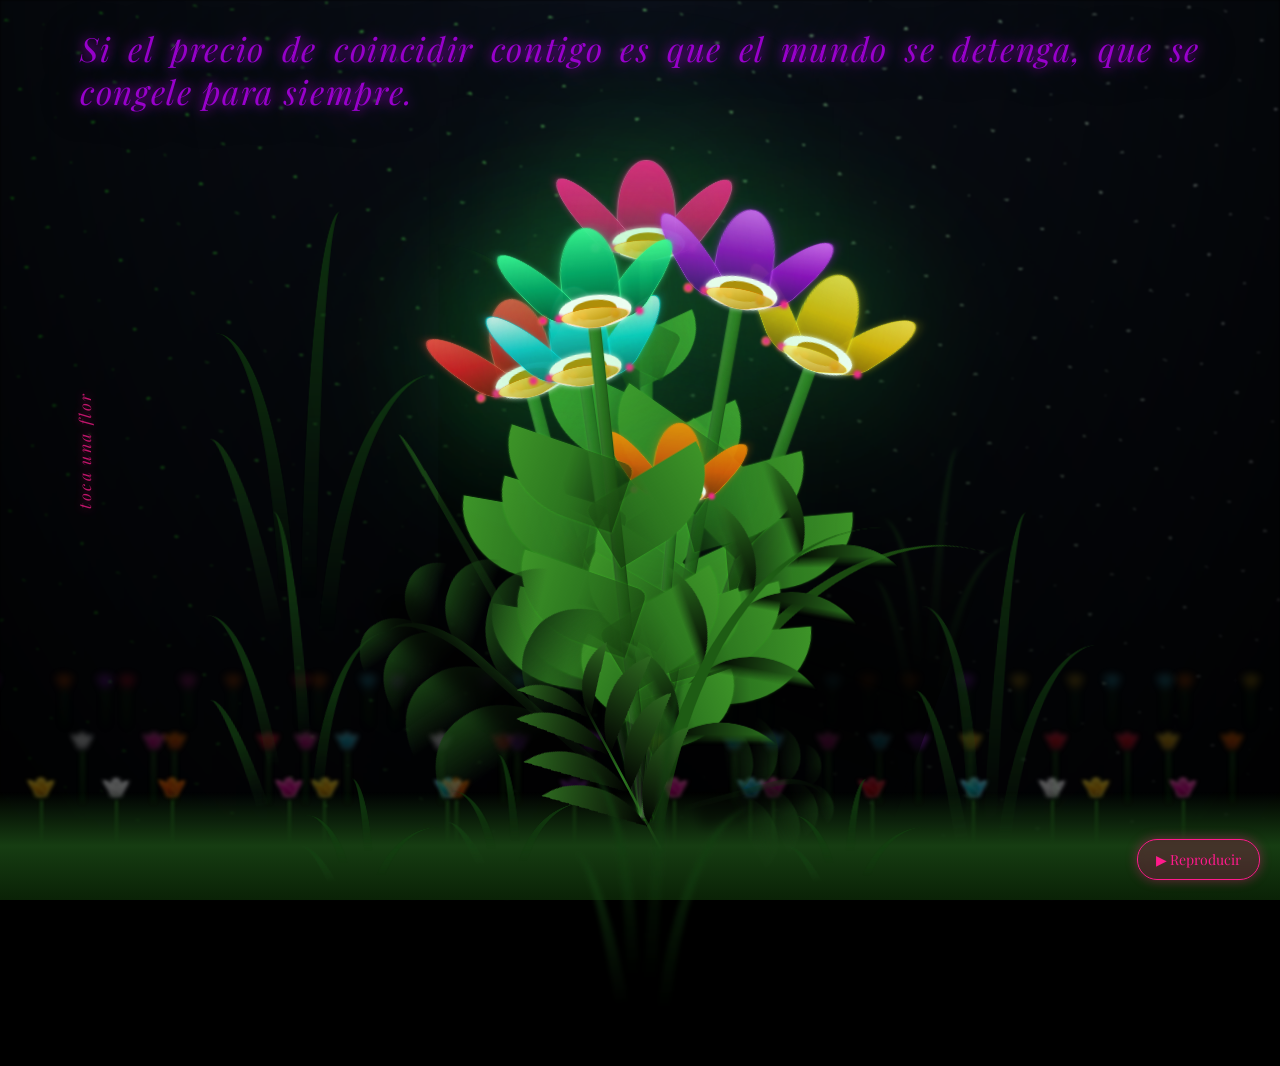
==== FLORES.html @ d6268f5f "nueva flor" ====
<!DOCTYPE html>
  <html lang="en">
  <head>
    <meta charset="UTF-8">
    <meta name="viewport" content="width=device-width, initial-scale=1.0">
    <link href="https://fonts.googleapis.com/css2?family=Playfair+Display:ital,wght@0,700;1,400&display=swap" rel="stylesheet">
    <title>FLORES</title>

    <style>
      *,*::after,*::before{padding:0;margin:0;box-sizing:border-box;}

      :root {
        --dark-color: #000000;
        --neon-pink: #ff1a8c;
        --neon-orange: #ff6a00;
        --neon-green: #39ff14;
        --neon-purple: #9900cc;
      }

      body {
        display: flex;
        align-items: flex-end;
        justify-content: center;
        min-height: 100vh;
        background-color: var(--dark-color);
        overflow: hidden;
        perspective: 1000px;
      }

      /* =============================================
        FONDO NOCTURNO
      ============================================= */
      .night {
        position: fixed;
        left: 50%; top: 0;
        transform: translateX(-50%);
        width: 100%; height: 100%;
        filter: blur(0.1vmin);
        background-image:
          radial-gradient(ellipse at top, transparent 0%, var(--dark-color)),
          radial-gradient(ellipse at bottom, var(--dark-color), rgba(100,149,237,0.15)),
          repeating-linear-gradient(220deg,rgb(0,0,0) 0px,rgb(0,0,0) 19px,transparent 19px,transparent 22px),
          repeating-linear-gradient(189deg,rgb(0,0,0) 0px,rgb(0,0,0) 19px,transparent 19px,transparent 22px),
          repeating-linear-gradient(148deg,rgb(0,0,0) 0px,rgb(0,0,0) 19px,transparent 19px,transparent 22px),
          linear-gradient(90deg,rgb(21,255,0),rgb(240,240,240));
      }

      /* =============================================
        JARDÍN DE FONDO — tulipanes pequeños borrosos
      ============================================= */
      .bg-garden {
        position: fixed;
        bottom: 0; left: 0;
        width: 100%; height: 60%;
        z-index: 1;
        display: flex;
        align-items: flex-end;
        justify-content: center;
        gap: 0;
        pointer-events: none;
      }

      .bg-tulip {
        position: absolute;
        bottom: 0;
        transform-origin: bottom center;
        filter: blur(1.5px);
        opacity: 0.45;
      }

      /* Tallo fondo */
      .bg-tulip__stem {
        width: 3px;
        background: linear-gradient(to top, #0d3a08, #2e7a20);
        margin: 0 auto;
        border-radius: 2px;
      }

      /* Copa fondo */
      .bg-tulip__cup {
        position: relative;
        width: 20px;
        margin: 0 auto;
      }
      .bg-tulip__petal {
        position: absolute;
        bottom: 0;
        width: 12px;
        height: 22px;
        border-radius: 50% 50% 30% 30% / 60% 60% 20% 20%;
        opacity: 0.9;
      }
      .bg-tulip__petal--1 { left: 50%; transform: translate(-10%,  2%) rotateY(40deg) rotateX(-50deg); }
      .bg-tulip__petal--2 { left: 50%; transform: translate(-50%, -4%) rotateX(40deg); }
      .bg-tulip__petal--3 { left: 50%; transform: translate(-90%,  0%) rotateY(45deg) rotateX(50deg); }

      /* =============================================
        TEXTO TÍTULO - AHORA MORADO Y CURSIVO
      ============================================= */
  .title {
    position: fixed;
    top: 3vmin;
    left: 50%;
    transform: translateX(-50%);
    z-index: 200;
    width: min(90vw, 160vmin);
    text-align: justify;
    font-family: 'Playfair Display', serif;
    font-size: clamp(1rem, 2.6vw, 2.2rem);
    font-weight: 400;
    font-style: italic;
    letter-spacing: 0.05em;
    line-height: 1.3;
    color: var(--neon-purple);
    text-shadow:
      0 0 12px var(--neon-purple),
      0 0 40px rgba(153, 0, 204, 0.5);
    animation: title-flicker 3s infinite;
    padding: 0 1rem;
    box-sizing: border-box;
  }
      @keyframes title-flicker {
        0%,100%{opacity:1; text-shadow: 0 0 10px var(--neon-purple), 0 0 30px var(--neon-purple), 0 0 60px rgba(153,0,204,0.4);}
        92%{opacity:1;}
        93%{opacity:0.6;}
        94%{opacity:1;}
        96%{opacity:0.8;}
        97%{opacity:1;}
      }

      /* =============================================
        FLORES PRINCIPALES — contenedor
      ============================================= */
      .flowers {
        position: relative;
        transform: scale(0.9);
        z-index: 10;
      }

      /* =============================================
        FLOR BASE - CLICKEABLE
      ============================================= */
      .flower {
        position: absolute;
        bottom: 10vmin;
        transform-origin: bottom center;
        z-index: 10;
        --fl-speed: 0.8s;
        cursor: pointer;
        transition: filter 0.3s ease;
      }

      .flower:hover {
        filter: brightness(1.2);
      }

      /* ---- Flower 1 (izquierda) ---- */
      .flower--1 { animation: moving-flower-1 4s linear infinite; }
      .flower--1 .flower__line { height: 70vmin; animation-delay: 0.3s; }
      .flower--1 .flower__line__leaf--1 { animation: blooming-leaf-right var(--fl-speed) 1.6s backwards; }
      .flower--1 .flower__line__leaf--2 { animation: blooming-leaf-right var(--fl-speed) 1.4s backwards; }
      .flower--1 .flower__line__leaf--3 { animation: blooming-leaf-left  var(--fl-speed) 1.2s backwards; }
      .flower--1 .flower__line__leaf--4 { animation: blooming-leaf-left  var(--fl-speed) 1.0s backwards; }
      .flower--1 .flower__line__leaf--5 { animation: blooming-leaf-right var(--fl-speed) 1.8s backwards; }
      .flower--1 .flower__line__leaf--6 { animation: blooming-leaf-left  var(--fl-speed) 2.0s backwards; }

      /* ---- Flower 2 (centro-derecha) ---- */
      .flower--2 { left:50%; transform:rotate(20deg); animation:moving-flower-2 4s linear infinite; }
      .flower--2 .flower__line { height:60vmin; animation-delay:0.6s; }
      .flower--2 .flower__line__leaf--1 { animation:blooming-leaf-right var(--fl-speed) 1.9s backwards; }
      .flower--2 .flower__line__leaf--2 { animation:blooming-leaf-right var(--fl-speed) 1.7s backwards; }
      .flower--2 .flower__line__leaf--3 { animation:blooming-leaf-left  var(--fl-speed) 1.5s backwards; }
      .flower--2 .flower__line__leaf--4 { animation:blooming-leaf-left  var(--fl-speed) 1.3s backwards; }

      /* ---- Flower 3 (derecha) ---- */
      .flower--3 { left:50%; transform:rotate(-15deg); animation:moving-flower-3 4s linear infinite; }
      .flower--3 .flower__line { animation-delay:0.9s; }
      .flower--3 .flower__line__leaf--1 { animation:blooming-leaf-right var(--fl-speed) 2.5s backwards; }
      .flower--3 .flower__line__leaf--2 { animation:blooming-leaf-right var(--fl-speed) 2.3s backwards; }
      .flower--3 .flower__line__leaf--3 { animation:blooming-leaf-left  var(--fl-speed) 2.1s backwards; }
      .flower--3 .flower__line__leaf--4 { animation:blooming-leaf-left  var(--fl-speed) 1.9s backwards; }

      /* ---- Flower 4 (extra izquierda) ---- */
      .flower--4 { left:-28%; transform:rotate(-8deg); animation:moving-flower-1 4.5s linear infinite; }
      .flower--4 .flower__line { height:55vmin; animation-delay:0.4s; }
      .flower--4 .flower__line__leaf--1 { animation:blooming-leaf-right var(--fl-speed) 1.8s backwards; }
      .flower--4 .flower__line__leaf--2 { animation:blooming-leaf-right var(--fl-speed) 1.6s backwards; }
      .flower--4 .flower__line__leaf--3 { animation:blooming-leaf-left  var(--fl-speed) 1.4s backwards; }
      .flower--4 .flower__line__leaf--4 { animation:blooming-leaf-left  var(--fl-speed) 1.2s backwards; }

      /* ---- Flower 5 (extra derecha) ---- */
      .flower--5 { left:72%; transform:rotate(10deg); animation:moving-flower-2 5s linear infinite; }
      .flower--5 .flower__line { height:65vmin; animation-delay:0.7s; }
      .flower--5 .flower__line__leaf--1 { animation:blooming-leaf-right var(--fl-speed) 2.0s backwards; }
      .flower--5 .flower__line__leaf--2 { animation:blooming-leaf-right var(--fl-speed) 1.8s backwards; }
      .flower--5 .flower__line__leaf--3 { animation:blooming-leaf-left  var(--fl-speed) 1.6s backwards; }
      .flower--5 .flower__line__leaf--4 { animation:blooming-leaf-left  var(--fl-speed) 1.4s backwards; }

      /* ---- Flower 6 (centro pequeña) ---- */
      .flower--6 { left:22%; transform:rotate(5deg) scale(0.8); animation:moving-flower-3 3.5s linear infinite; }
      .flower--6 .flower__line { height:50vmin; animation-delay:1.0s; }
      .flower--6 .flower__line__leaf--1 { animation:blooming-leaf-right var(--fl-speed) 2.2s backwards; }
      .flower--6 .flower__line__leaf--2 { animation:blooming-leaf-right var(--fl-speed) 2.0s backwards; }
      .flower--6 .flower__line__leaf--3 { animation:blooming-leaf-left  var(--fl-speed) 1.8s backwards; }
      .flower--6 .flower__line__leaf--4 { animation:blooming-leaf-left  var(--fl-speed) 1.6s backwards; }

      /* ---- Flower 7 (derecha extra) ---- */
.flower--7 { left: 88%; transform: rotate(-6deg); animation: moving-flower-1 4.8s linear infinite; }
.flower--7 .flower__line { height: 62vmin; animation-delay: 0.5s; }
.flower--7 .flower__line__leaf--1 { animation: blooming-leaf-right var(--fl-speed) 1.7s backwards; }
.flower--7 .flower__line__leaf--2 { animation: blooming-leaf-right var(--fl-speed) 1.5s backwards; }
.flower--7 .flower__line__leaf--3 { animation: blooming-leaf-left  var(--fl-speed) 1.3s backwards; }
.flower--7 .flower__line__leaf--4 { animation: blooming-leaf-left  var(--fl-speed) 1.1s backwards; }

.flower__leafs--7 { animation-delay: 1.3s; }

/* FLOR 7 — VERDE ESMERALDA neon */
.flower--7 .flower__leaf--1,
.flower--7 .flower__leaf--2,
.flower--7 .flower__leaf--3 {
  background-image: linear-gradient(to top, #004d30, #00a86b, #39ff9a);
  box-shadow:
    0 0 4px #39ff9a,
    0 0 14px rgba(57,255,154,0.5),
    inset 0 0 8px rgba(57,255,154,0.2);
  outline: 1.5px solid rgba(57,255,154,0.7);
}
.flower--7 .flower__leaf--4 {
  background-image: linear-gradient(to top, #b89000, #ffe066);
  box-shadow: 0 0 5px var(--neon-orange);
  outline: 1px solid rgba(255,180,0,0.5);
}

      /* =============================================
        CÁLIZ — con contorno boceto neon
      ============================================= */
      .flower__leafs {
        position: relative;
        animation: blooming-flower 2s backwards;
      }
      .flower__leafs--1 { animation-delay:1.1s; }
      .flower__leafs--2 { animation-delay:1.4s; }
      .flower__leafs--3 { animation-delay:1.7s; }
      .flower__leafs--4 { animation-delay:1.0s; }
      .flower__leafs--5 { animation-delay:1.5s; }
      .flower__leafs--6 { animation-delay:1.9s; }

      .flower__leafs::after {
        content:"";
        position:absolute;
        left:0; top:0;
        transform:translate(-50%,-100%);
        width:8vmin; height:8vmin;
        background-color:#24eb56;
        filter:blur(10vmin);
      }

      /* =============================================
        PÉTALOS — estilo boceto con borde neon
      ============================================= */
      .flower__leaf {
        position: absolute;
        bottom: 0;
        left: 50%;
        width: 7vmin;
        height: 14vmin;
        border-radius: 50% 50% 34% 34% / 60% 60% 20% 20%;
        transform-origin: bottom center;
        opacity: 0.93;
      }

      /* Colores neon estilo boceto */

      /* FLOR 1 — ROSA/MAGENTA neon */
      .flower--1 .flower__leaf--1,
      .flower--1 .flower__leaf--2,
      .flower--1 .flower__leaf--3 {
        background-image: linear-gradient(to top, #8b0050, #e8006b, #ff1a8c);
        box-shadow:
          0 0 4px #ff1a8c,
          0 0 12px rgba(255,26,140,0.6),
          inset 0 0 8px rgba(255,26,140,0.3);
        outline: 1.5px solid rgba(255,100,180,0.7);
      }
      .flower--1 .flower__leaf--4 {
        background-image: linear-gradient(to top, #b89000, #ffe066);
        box-shadow: 0 0 6px var(--neon-orange), inset 0 0 4px rgba(255,180,0,0.4);
        outline: 1px solid rgba(255,180,0,0.6);
      }

      /* FLOR 2 — AMARILLA neon */
      .flower--2 .flower__leaf--1,
      .flower--2 .flower__leaf--2,
      .flower--2 .flower__leaf--3 {
        background-image: linear-gradient(to top, #8a5a00, #f0b800, #ffe44d);
        box-shadow:
          0 0 4px #ffe44d,
          0 0 14px rgba(255,220,0,0.5),
          inset 0 0 8px rgba(255,220,0,0.2);
        outline: 1.5px solid rgba(255,230,0,0.7);
      }
      .flower--2 .flower__leaf--4 {
        background-image: linear-gradient(to top, #c89000, #fff176);
        box-shadow: 0 0 5px #fff176, inset 0 0 4px rgba(255,240,0,0.3);
        outline: 1px solid rgba(255,240,0,0.5);
      }

      /* FLOR 3 — ROJA neon */
      .flower--3 .flower__leaf--1,
      .flower--3 .flower__leaf--2,
      .flower--3 .flower__leaf--3 {
        background-image: linear-gradient(to top, #7a0000, #e8001a, #ff4444);
        box-shadow:
          0 0 4px #ff4444,
          0 0 14px rgba(255,50,50,0.6),
          inset 0 0 8px rgba(255,50,50,0.25);
        outline: 1.5px solid rgba(255,80,80,0.7);
      }
      .flower--3 .flower__leaf--4 {
        background-image: linear-gradient(to top, #c89000, #ffe066);
        box-shadow: 0 0 5px var(--neon-orange);
        outline: 1px solid rgba(255,180,0,0.5);
      }

      /* FLOR 4 — BLANCA/CYAN neon */
      .flower--4 .flower__leaf--1,
      .flower--4 .flower__leaf--2,
      .flower--4 .flower__leaf--3 {
        background-image: linear-gradient(to top, #006070, #00ccdd, #e0faff);
        box-shadow:
          0 0 4px #00eeff,
          0 0 14px rgba(0,200,230,0.5),
          inset 0 0 8px rgba(0,200,230,0.2);
        outline: 1.5px solid rgba(0,220,255,0.7);
      }
      .flower--4 .flower__leaf--4 {
        background-image: linear-gradient(to top, #b89000, #ffe066);
        box-shadow: 0 0 5px var(--neon-orange);
        outline: 1px solid rgba(255,180,0,0.5);
      }

      /* FLOR 5 — MORADA neon */
      .flower--5 .flower__leaf--1,
      .flower--5 .flower__leaf--2,
      .flower--5 .flower__leaf--3 {
        background-image: linear-gradient(to top, #3a0070, #9900cc, #dd66ff);
        box-shadow:
          0 0 4px #cc44ff,
          0 0 14px rgba(180,0,255,0.5),
          inset 0 0 8px rgba(180,0,255,0.2);
        outline: 1.5px solid rgba(200,50,255,0.7);
      }
      .flower--5 .flower__leaf--4 {
        background-image: linear-gradient(to top, #b89000, #ffe066);
        box-shadow: 0 0 5px var(--neon-orange);
        outline: 1px solid rgba(255,180,0,0.5);
      }

      /* FLOR 6 — NARANJA neon */
      .flower--6 .flower__leaf--1,
      .flower--6 .flower__leaf--2,
      .flower--6 .flower__leaf--3 {
        background-image: linear-gradient(to top, #7a2200, #e85000, #ff8c00);
        box-shadow:
          0 0 4px #ff8c00,
          0 0 14px rgba(255,120,0,0.5),
          inset 0 0 8px rgba(255,120,0,0.2);
        outline: 1.5px solid rgba(255,140,0,0.8);
      }
      .flower--6 .flower__leaf--4 {
        background-image: linear-gradient(to top, #c89000, #ffe066);
        box-shadow: 0 0 5px var(--neon-orange);
        outline: 1px solid rgba(255,180,0,0.5);
      }

      /* =============================================
        POSICIÓN DE LOS PÉTALOS
      ============================================= */
      .flower__leaf--1 { transform:translate(-10%, 1%) rotateY(40deg) rotateX(-50deg); }
      .flower__leaf--2 { transform:translate(-50%,-4%) rotateX(40deg); }
      .flower__leaf--3 { transform:translate(-90%, 0%) rotateY(45deg) rotateX(50deg); }
      .flower__leaf--4 {
        width:7vmin; height:7vmin;
        transform-origin: bottom left;
        border-radius: 4vmin 10vmin 4vmin 4vmin;
        transform: translate(0%,18%) rotateX(70deg) rotate(-43deg);
        z-index:1; opacity:0.8;
      }

      /* =============================================
        CÍRCULO CENTRAL (pistilo)
      ============================================= */
      .flower__white-circle {
        position:absolute;
        left:-3.5vmin; top:-3vmin;
        width:9vmin; height:4vmin;
        border-radius:50%;
        background-color:#ffffff;
        box-shadow: 0 0 6px rgba(255,255,255,0.8);
      }
      .flower__white-circle::after {
        content:"";
        position:absolute;
        left:50%; top:45%;
        transform:translate(-50%,-50%);
        width:60%; height:60%;
        border-radius:inherit;
        background-image:linear-gradient(90deg,rgb(190,133,0),rgb(190,133,0));
      }

      /* =============================================
        TALLO — con borde neon
      ============================================= */
      .flower__line {
        height: 55vmin;
        width: 1.5vmin;
        background-image:
          linear-gradient(to left, rgba(0,0,0,0.2), transparent, rgba(255,255,255,0.08)),
          linear-gradient(to top, transparent 5%, #1e5c14, #2e7a20);
        box-shadow:
          inset 0 0 2px rgba(0,0,0,0.5),
          0 0 3px rgba(57,255,20,0.4);
        animation: grow-flower-tree 4s backwards;
      }

      /* =============================================
        HOJAS DEL TALLO
      ============================================= */
      .flower__line__leaf {
        --w: 10vmin;
        --h: calc(var(--w) + 6vmin);
        position:absolute;
        top:20%; left:90%;
        width:var(--w); height:var(--h);
        border-top-right-radius:var(--h);
        border-bottom-left-radius:2vmin;
        background-image:linear-gradient(to top,rgba(15,50,8,0.5),#2e7a20,#3d9428);
        box-shadow: 0 0 3px rgba(57,255,20,0.3);
      }
      .flower__line__leaf--1 { top:25%; transform:rotate(65deg) rotateY(30deg); }
      .flower__line__leaf--2 { top:50%; transform:rotate(65deg) rotateY(30deg); }
      .flower__line__leaf--3,.flower__line__leaf--4,.flower__line__leaf--6 {
        border-top-right-radius:0; border-bottom-left-radius:0;
        border-top-left-radius:var(--h); border-bottom-right-radius:2vmin;
        left:-680%; top:18%;
        transform:rotate(-65deg) rotateY(30deg);
      }
      .flower__line__leaf--4 { top:43%; }
      .flower__line__leaf--5 { top:2%; transform-origin:left; transform:rotate(65deg) rotateY(30deg) scale(0.7); }
      .flower__line__leaf--6 { top:0%; left:-660%; transform-origin:right; transform:rotate(-65deg) rotateY(30deg) scale(0.7); }

      /* =============================================
        PARTÍCULAS DE LUZ
      ============================================= */
      .flower__light {
        position:absolute;
        bottom:0; width:1vmin; height:1vmin;
        border-radius:50%;
        filter:blur(0.2vmin);
        animation:light-ans 4s linear infinite backwards;
      }
      .flower__light:nth-child(odd) { background-color:#ff1a8c; }
      .flower__light:nth-child(even) { background-color:#ff8c00; }
      .flower__light--1 { left:-2vmin; animation-delay:1.0s; }
      .flower__light--2 { left: 3vmin; animation-delay:0.5s; }
      .flower__light--3 { left:-6vmin; animation-delay:0.3s; }
      .flower__light--4 { left: 6vmin; animation-delay:0.9s; }
      .flower__light--5 { left:-1vmin; animation-delay:1.5s; }
      .flower__light--6 { left:-4vmin; animation-delay:3.0s; }
      .flower__light--7 { left: 3vmin; animation-delay:2.0s; }
      .flower__light--8 { left:-6vmin; animation-delay:3.5s; }

      /* =============================================
        PASTO
      ============================================= */
      .flower__grass {
        --c:#163d12;
        --line-w:1.5vmin;
        position:absolute;
        bottom:12vmin; left:-7vmin;
        display:flex; flex-direction:column; align-items:flex-end;
        z-index:20;
        transform-origin:bottom center;
        transform:rotate(-48deg) rotateY(40deg);
      }
      .flower__grass--1 { animation:moving-grass 2s linear infinite; }
      .flower__grass--2 {
        left:2vmin; bottom:10vmin;
        transform:scale(0.5) rotate(75deg) rotateX(10deg) rotateY(-200deg);
        opacity:0.55; z-index:0;
        animation:moving-grass--2 1.5s linear infinite;
      }
      .flower__grass--top {
        width:7vmin; height:10vmin;
        border-top-right-radius:100%;
        border-right:var(--line-w) solid var(--c);
        transform-origin:bottom center;
        transform:rotate(-2deg);
      }
      .flower__grass--bottom {
        margin-top:-2px;
        width:var(--line-w); height:25vmin;
        background-image:linear-gradient(to top,transparent,var(--c));
      }
      .flower__grass__leaf {
        --size:10vmin;
        position:absolute;
        width:calc(var(--size)*2.1); height:var(--size);
        border-top-left-radius:var(--size); border-top-right-radius:var(--size);
        background-image:linear-gradient(to top,transparent,transparent 30%,var(--c));
        z-index:100;
      }
      .flower__grass__leaf--1{top:-6%;left:30%;--size:6vmin;transform:rotate(-20deg);animation:growing-grass-ans--1 2s 2.6s backwards;}
      .flower__grass__leaf--2{top:-5%;left:-110%;--size:6vmin;transform:rotate(10deg);animation:growing-grass-ans--2 2s 2.4s linear backwards;}
      .flower__grass__leaf--3{top:5%;left:60%;--size:8vmin;transform:rotate(-18deg) rotateX(-20deg);animation:growing-grass-ans--3 2s 2.2s linear backwards;}
      .flower__grass__leaf--4{top:6%;left:-135%;--size:8vmin;transform:rotate(2deg);animation:growing-grass-ans--4 2s 2s linear backwards;}
      .flower__grass__leaf--5{top:20%;left:60%;--size:10vmin;transform:rotate(-24deg) rotateX(-20deg);animation:growing-grass-ans--5 2s 1.8s linear backwards;}
      .flower__grass__leaf--6{top:22%;left:-180%;--size:10vmin;transform:rotate(10deg);animation:growing-grass-ans--6 2s 1.6s linear backwards;}
      .flower__grass__leaf--7{top:39%;left:70%;--size:10vmin;transform:rotate(-10deg);animation:growing-grass-ans--7 2s 1.4s linear backwards;}
      .flower__grass__leaf--8{top:40%;left:-215%;--size:11vmin;transform:rotate(10deg);animation:growing-grass-ans--8 2s 1.2s linear backwards;}

      @keyframes growing-grass-ans--1{0%{transform-origin:bottom left;transform:rotate(-20deg) scale(0);}}
      @keyframes growing-grass-ans--2{0%{transform-origin:bottom right;transform:rotate(10deg) scale(0);}}
      @keyframes growing-grass-ans--3{0%{transform-origin:bottom left;transform:rotate(-18deg) rotateX(-20deg) scale(0);}}
      @keyframes growing-grass-ans--4{0%{transform-origin:bottom right;transform:rotate(2deg) scale(0);}}
      @keyframes growing-grass-ans--5{0%{transform-origin:bottom left;transform:rotate(-24deg) rotateX(-20deg) scale(0);}}
      @keyframes growing-grass-ans--6{0%{transform-origin:bottom right;transform:rotate(10deg) scale(0);}}
      @keyframes growing-grass-ans--7{0%{transform-origin:bottom left;transform:rotate(-10deg) scale(0);}}
      @keyframes growing-grass-ans--8{0%{transform-origin:bottom right;transform:rotate(10deg) scale(0);}}

      .flower__grass__overlay {
        position:absolute; top:-10%; right:0%;
        width:100%; height:100%;
        background-color:rgba(0,0,0,0.72);
        filter:blur(1.5vmin); z-index:100;
      }

      /* =============================================
        PLANTA LARGA CENTRAL
      ============================================= */
      .flower__g-long {
        --w:2vmin; --h:6vmin; --c:#163d12;
        position:absolute; bottom:10vmin; left:-3vmin;
        transform-origin:bottom center;
        transform:rotate(-30deg) rotateY(-20deg);
        display:flex; flex-direction:column; align-items:flex-end;
        animation:flower-g-long-ans 3s linear infinite;
      }
      .flower__g-long__top {
        top:calc(var(--h)*-1);
        width:calc(var(--w)+1vmin); height:var(--h);
        border-top-right-radius:100%;
        border-right:0.7vmin solid var(--c);
        transform:translate(-0.7vmin,1vmin);
      }
      .flower__g-long__bottom {
        width:var(--w); height:50vmin;
        transform-origin:bottom center;
        background-image:linear-gradient(to top,transparent 30%,var(--c));
        box-shadow:inset 0 0 2px rgba(0,0,0,0.5);
        clip-path:polygon(35% 0,65% 1%,100% 100%,0% 100%);
      }

      /* =============================================
        HOJAS LATERALES GRANDES
      ============================================= */
      .flower__g-right {
        position:absolute; bottom:6vmin; left:-2vmin;
        transform-origin:bottom left; transform:rotate(20deg);
      }
      .flower__g-right .leaf {
        width:30vmin; height:50vmin;
        border-top-left-radius:100%;
        border-left:2vmin solid #1a4a10;
        background-image:linear-gradient(to bottom,transparent,var(--dark-color) 60%);
        -webkit-mask-image:linear-gradient(to top,transparent 30%,#0b3a10 60%);
      }
      .flower__g-right--1 { animation:flower-g-right-ans 2.5s linear infinite; }
      .flower__g-right--2 { left:5vmin; transform:rotateY(-180deg); animation:flower-g-right-ans--2 3s linear infinite; }
      .flower__g-right--2 .leaf { height:75vmin; filter:blur(0.3vmin); opacity:0.55; }

      /* =============================================
        HOJITAS FRONTALES
      ============================================= */
      .flower__g-front {
        position:absolute; bottom:6vmin; left:2.5vmin;
        z-index:100; transform-origin:bottom center;
        transform:rotate(-28deg) rotateY(30deg) scale(1.04);
        animation:flower__g-front-ans 2s linear infinite;
      }
      .flower__g-front__line {
        width:0.3vmin; height:20vmin;
        background-image:linear-gradient(to top,transparent,#2e7a20,transparent 100%);
        position:relative;
      }
      .flower__g-front__leaf-wrapper {
        position:absolute; top:0; left:0;
        transform-origin:bottom left;
        transform:rotate(10deg);
      }
      .flower__g-front__leaf-wrapper:nth-child(even){left:0;transform:rotateY(-180deg) rotate(5deg);animation:flower__g-front__leaf-left-ans 1s ease-in backwards;}
      .flower__g-front__leaf-wrapper:nth-child(odd){animation:flower__g-front__leaf-ans 1s ease-in backwards;}
      .flower__g-front__leaf-wrapper--1{top:-8vmin;transform:scale(0.7);animation:flower__g-front__leaf-ans 1s 5.5s ease-in backwards !important;}
      .flower__g-front__leaf-wrapper--2{top:-8vmin;transform:rotateY(-180deg) scale(0.7) !important;animation:flower__g-front__leaf-left-ans-2 1s 4.6s ease-in backwards !important;}
      .flower__g-front__leaf-wrapper--3{top:-3vmin;animation:flower__g-front__leaf-ans 1s 4.6s ease-in backwards;}
      .flower__g-front__leaf-wrapper--4{top:-3vmin;transform:rotateY(-180deg) scale(0.9) !important;animation:flower__g-front__leaf-left-ans-2 1s 4.6s ease-in backwards !important;}
      .flower__g-front__leaf-wrapper--5,.flower__g-front__leaf-wrapper--6{top:2vmin;}
      .flower__g-front__leaf-wrapper--7,.flower__g-front__leaf-wrapper--8{top:6.5vmin;}
      .flower__g-front__leaf-wrapper--2{animation-delay:5.2s !important;}
      .flower__g-front__leaf-wrapper--3{animation-delay:4.9s !important;}
      .flower__g-front__leaf-wrapper--5{animation-delay:4.3s !important;}
      .flower__g-front__leaf-wrapper--6{animation-delay:4.1s !important;}
      .flower__g-front__leaf-wrapper--7{animation-delay:3.8s !important;}
      .flower__g-front__leaf-wrapper--8{animation-delay:3.5s !important;}

      .flower__g-front__leaf {
        width:10vmin; height:10vmin;
        border-radius:100% 0% 0% 100%/100% 100% 0% 0%;
        background-image:
          linear-gradient(to bottom left,transparent,var(--dark-color)),
          linear-gradient(to bottom right,#2e6b20 50%,transparent 50%);
        mask-image:linear-gradient(to bottom right,#1a4a10 50%,transparent 50%);
      }

      /* =============================================
        HOJA FRONTAL GRANDE
      ============================================= */
      .flower__g-fr {
        position:absolute; bottom:-4vmin; left:0;
        transform-origin:bottom left; z-index:10;
        animation:flower__g-fr-ans 2s linear infinite;
      }
      .flower__g-fr .leaf {
        width:30vmin; height:50vmin;
        border-top-left-radius:100%;
        border-left:2vmin solid #1e5c14;
        -webkit-mask-image:linear-gradient(to top,transparent 25%,#1a4a10 50%);
        position:relative; z-index:1;
      }
      .flower__g-fr__leaf {
        position:absolute; top:0; left:0;
        width:10vmin; height:10vmin;
        border-radius:100% 0% 0% 100%/100% 100% 0% 0%;
        background-image:
          linear-gradient(to bottom left,transparent,var(--dark-color) 98%),
          linear-gradient(to bottom right,#2e7a20 45%,transparent 50%);
        -webkit-mask-image:linear-gradient(135deg,#1a5210 40%,transparent 50%);
      }
      .flower__g-fr__leaf--1{left:20vmin;transform:rotate(45deg);animation:flower__g-fr-leaft-ans-1 0.5s 5.2s linear backwards;}
      .flower__g-fr__leaf--2{left:12vmin;top:-7vmin;transform:rotate(25deg) rotateY(-180deg);animation:flower__g-fr-leaft-ans-6 0.5s 5.0s linear backwards;}
      .flower__g-fr__leaf--3{left:15vmin;top:6vmin;transform:rotate(55deg);animation:flower__g-fr-leaft-ans-5 0.5s 4.8s linear backwards;}
      .flower__g-fr__leaf--4{left:6vmin;top:-2vmin;transform:rotate(25deg) rotateY(-180deg);animation:flower__g-fr-leaft-ans-6 0.5s 4.6s linear backwards;}
      .flower__g-fr__leaf--5{left:10vmin;top:14vmin;transform:rotate(55deg);animation:flower__g-fr-leaft-ans-5 0.5s 4.4s linear backwards;}
      .flower__g-fr__leaf--6{left:0vmin;top:6vmin;transform:rotate(25deg) rotateY(-180deg);animation:flower__g-fr-leaft-ans-6 0.5s 4.2s linear backwards;}
      .flower__g-fr__leaf--7{left:5vmin;top:22vmin;transform:rotate(45deg);animation:flower__g-fr-leaft-ans-7 0.5s 4.0s linear backwards;}
      .flower__g-fr__leaf--8{left:-4vmin;top:15vmin;transform:rotate(15deg) rotateY(-180deg);animation:flower__g-fr-leaft-ans-8 0.5s 3.8s linear backwards;}

      /* =============================================
        PASTO LARGO
      ============================================= */
      .long-g {
        position:absolute; bottom:25vmin; left:-42vmin;
        transform-origin:bottom left;
      }
      .long-g--1{bottom:0;transform:scale(0.8) rotate(-5deg);}
      .long-g--1 .leaf{-webkit-mask-image:linear-gradient(to top,transparent 40%,#163d12 80%) !important;}
      .long-g--1 .leaf--1{--w:5vmin;--h:60vmin;left:-2vmin;transform:rotate(3deg) rotateY(-180deg);}
      .long-g--2,.long-g--3{bottom:-3vmin;left:-35vmin;transform-origin:center;transform:scale(0.6) rotateX(60deg);}
      .long-g--2 .leaf,.long-g--3 .leaf{-webkit-mask-image:linear-gradient(to top,transparent 50%,#163d12 80%) !important;}
      .long-g--2 .leaf--1,.long-g--3 .leaf--1{left:-1vmin;transform:rotateY(-180deg);}
      .long-g--3{left:-17vmin;bottom:0;}
      .long-g--3 .leaf{-webkit-mask-image:linear-gradient(to top,transparent 40%,#1e4a18 80%) !important;}
      .long-g--4{left:25vmin;bottom:-3vmin;transform-origin:center;transform:scale(0.6) rotateX(60deg);}
      .long-g--4 .leaf{-webkit-mask-image:linear-gradient(to top,transparent 50%,#163d12 80%) !important;}
      .long-g--5{left:42vmin;bottom:0;transform:scale(0.8) rotate(2deg);}
      .long-g--6{left:0;bottom:-20vmin;z-index:100;filter:blur(0.3vmin);transform:scale(0.8) rotate(2deg);}
      .long-g--7{left:35vmin;bottom:20vmin;z-index:-1;filter:blur(0.3vmin);transform:scale(0.6) rotate(2deg);opacity:0.45;}
      .long-g .leaf {
        --w:15vmin; --h:40vmin; --c:#163d12;
        position:absolute; bottom:0;
        width:var(--w); height:var(--h);
        border-top-left-radius:100%;
        border-left:2vmin solid #124010;
        -webkit-mask-image:linear-gradient(to top,transparent 20%,var(--dark-color));
        transform-origin:bottom center;
        opacity:0.72;
      }
      .long-g .leaf--0{left:2vmin;animation:leaf-ans-1 4s linear infinite;}
      .long-g .leaf--1{--w:5vmin;--h:60vmin;animation:leaf-ans-1 4s linear infinite;}
      .long-g .leaf--2{--w:10vmin;--h:40vmin;left:-0.5vmin;bottom:5vmin;transform-origin:bottom left;transform:rotateY(-180deg);animation:leaf-ans-2 3s linear infinite;}
      .long-g .leaf--3{--w:5vmin;--h:30vmin;left:-1vmin;bottom:3.2vmin;transform-origin:bottom left;transform:rotate(-10deg) rotateY(-180deg);animation:leaf-ans-3 3s linear infinite;}

      /* =============================================
        SUELO — franja verde
      ============================================= */
      .ground {
        position: fixed;
        bottom: 0; left: 0;
        width: 100%; height: 12vmin;
        background: linear-gradient(to top, #0a2206, #163d12, transparent);
        z-index: 5;
      }

      /* =============================================
        MODAL DE POEMA - TEXTO AMARILLO PURO
      ============================================= */
      .poem-modal {
        position: fixed;
        z-index: 300;
        font-family: 'Playfair Display', serif;
        font-style: italic;
        color: #FFD700;
        text-shadow: 0 0 8px rgba(255, 215, 0, 0.5), 0 0 15px rgba(255, 215, 0, 0.3);
        font-size: clamp(0.9rem, 2.5vw, 1.4rem);
        line-height: 1.8;
        text-align: center;
        pointer-events: none;
        opacity: 0;
        animation: fadeInOut 6s ease-in-out forwards;
        padding: 0;
        border-radius: 0;
        max-width: 85vw;
        word-wrap: break-word;
        letter-spacing: 0.02em;
        background: transparent;
      }

      @media (max-width: 768px) {
        .poem-modal {
          top: auto !important;
          left: 50% !important;
          transform: translateX(-50%) !important;
          bottom: 50vh;
          width: 90vw;
        }
      }

      @media (min-width: 769px) {
        .poem-modal {
          left: auto;
          right: 8vw;
          top: 20vh;
        }
      }

      @keyframes fadeInOut {
        0% {
          opacity: 0;
          transform: translateY(-20px) scale(0.9);
        }
        15% {
          opacity: 1;
          transform: translateY(0) scale(1);
        }
        85% {
          opacity: 1;
          transform: translateY(0) scale(1);
        }
        100% {
          opacity: 0;
          transform: translateY(20px) scale(0.9);
        }
      }

      /* =============================================
        KEYFRAMES
      ============================================= */
      .grow-ans { animation:grow-ans 2s var(--d) backwards; }
      @keyframes grow-ans { 0%{transform:scale(0);opacity:0;} }
      .growing-grass { animation:growing-grass-ans 1s 2s backwards; }
      @keyframes growing-grass-ans { 0%{transform:scale(0);} }
      @keyframes leaf-ans-1 { 0%,100%{transform:rotate(-5deg) scale(1);}50%{transform:rotate(5deg) scale(1.1);} }
      @keyframes leaf-ans-2 { 0%,100%{transform:rotateY(-180deg) rotate(5deg);}50%{transform:rotateY(-180deg) rotate(0deg) scale(1.1);} }
      @keyframes leaf-ans-3 { 0%,100%{transform:rotate(-10deg) rotateY(-180deg);}50%{transform:rotate(-20deg) rotateY(-180deg);} }
      @keyframes light-ans {
        0%{opacity:0;transform:translateY(0);}
        25%{opacity:1;transform:translateY(-5vmin) translateX(-2vmin);}
        50%{opacity:1;transform:translateY(-15vmin) translateX(2vmin);filter:blur(0.2vmin);}
        75%{transform:translateY(-20vmin) translateX(-2vmin);filter:blur(0.2vmin);}
        100%{transform:translateY(-30vmin);opacity:0;filter:blur(1vmin);}
      }
      @keyframes moving-flower-1 { 0%,100%{transform:rotate(2deg);}50%{transform:rotate(-2deg);} }
      @keyframes moving-flower-2 { 0%,100%{transform:rotate(18deg);}50%{transform:rotate(14deg);} }
      @keyframes moving-flower-3 { 0%,100%{transform:rotate(-18deg);}50%{transform:rotate(-20deg) rotateY(-10deg);} }
      @keyframes blooming-leaf-right { 0%{transform-origin:left;transform:rotate(70deg) rotateY(30deg) scale(0);} }
      @keyframes blooming-leaf-left  { 0%{transform-origin:right;transform:rotate(-70deg) rotateY(30deg) scale(0);} }
      @keyframes grow-flower-tree    { 0%{height:0;border-radius:1vmin;} }
      @keyframes blooming-flower     { 0%{transform:scale(0);} }
      @keyframes moving-grass        { 0%,100%{transform:rotate(-48deg) rotateY(40deg);}50%{transform:rotate(-50deg) rotateY(40deg);} }
      @keyframes moving-grass--2     { 0%,100%{transform:scale(0.5) rotate(75deg) rotateX(10deg) rotateY(-200deg);}50%{transform:scale(0.5) rotate(79deg) rotateX(10deg) rotateY(-200deg);} }
      @keyframes flower-g-long-ans   { 0%,100%{transform:rotate(-30deg) rotateY(-20deg);}50%{transform:rotate(-32deg) rotateY(-20deg);} }
      @keyframes flower-g-right-ans  { 0%,100%{transform:rotate(20deg);}50%{transform:rotate(24deg) rotateX(-20deg);} }
      @keyframes flower-g-right-ans--2 { 0%,100%{transform:rotateY(-180deg) rotate(0deg) rotateX(-20deg);}50%{transform:rotateY(-180deg) rotate(6deg) rotateX(-20deg);} }
      @keyframes flower__g-front-ans { 0%,100%{transform:rotate(-28deg) rotateY(30deg) scale(1.04);}50%{transform:rotate(-35deg) rotateY(40deg) scale(1.04);} }
      @keyframes flower__g-fr-ans    { 0%,100%{transform:rotate(2deg);}50%{transform:rotate(4deg);} }
      @keyframes flower__g-fr-leaft-ans-1 { 0%{transform-origin:left;transform:rotate(45deg) scale(0);} }
      @keyframes flower__g-fr-leaft-ans-5 { 0%{transform-origin:left;transform:rotate(55deg) scale(0);} }
      @keyframes flower__g-fr-leaft-ans-6 { 0%{transform-origin:right;transform:rotate(25deg) rotateY(-180deg) scale(0);} }
      @keyframes flower__g-fr-leaft-ans-7 { 0%{transform-origin:left;transform:rotate(45deg) scale(0);} }
      @keyframes flower__g-fr-leaft-ans-8 { 0%{transform-origin:right;transform:rotate(15deg) rotateY(-180deg) scale(0);} }
      @keyframes flower__g-front__leaf-left-ans-2 { 0%{transform:rotateY(-180deg) scale(0);} }
      @keyframes flower__g-front__leaf-ans        { 0%{transform:rotate(10deg) scale(0);} }
      @keyframes flower__g-front__leaf-left-ans   { 0%{transform:rotateY(-180deg) rotate(5deg) scale(0);} }

      @keyframes bg-sway { 0%,100%{transform:var(--sway-base);}50%{transform:var(--sway-mid);} }
    </style>
  </head>
  <body>

    <div class="title">Si el precio de coincidir contigo es que el mundo se detenga, que se congele para siempre.</div>
    <div class="night"></div>
    <div style="
      position: fixed;
      left: 2vw;
      top: 50%;
      transform: translateY(-50%) rotate(-90deg);
      transform-origin: center center;
      z-index: 200;
      font-family: 'Playfair Display', serif;
      font-size: clamp(0.7rem, 1.4vw, 1rem);
      font-style: italic;
      color: var(--neon-pink);
      text-shadow: 0 0 10px rgba(255,26,140,0.6);
      letter-spacing: 0.15em;
      white-space: nowrap;
      opacity: 0.75;
      animation: title-flicker 4s infinite;
    ">toca una flor</div>

    <!-- ===== JARDÍN DE FONDO ===== -->
    <div class="bg-garden" id="bgGarden"></div>

    <div class="ground"></div>

    <div class="flowers" id="flowerContainer">

      <!-- FLOR 1 — ROSA/MAGENTA -->
      <div class="flower flower--1" data-poem="El otro dia estaba pensando <br>en cuentas veces te pienso al dia <br> y me di cuenta que desde te pensé por primera vez, <br> no he dejado de hacerlo en cada instante. <br> Aunque el tiempo pase y las distancias existan,<br> tu recuerdo se quedó instalado,<br> como si nunca te hubieras ido ">
        <div class="flower__leafs flower__leafs--1">
          <div class="flower__leaf flower__leaf--1"></div>
          <div class="flower__leaf flower__leaf--2"></div>
          <div class="flower__leaf flower__leaf--3"></div>
          <div class="flower__leaf flower__leaf--4"></div>
          <div class="flower__white-circle"></div>
          <div class="flower__light flower__light--1"></div>
          <div class="flower__light flower__light--2"></div>
          <div class="flower__light flower__light--3"></div>
          <div class="flower__light flower__light--4"></div>
          <div class="flower__light flower__light--5"></div>
          <div class="flower__light flower__light--6"></div>
          <div class="flower__light flower__light--7"></div>
          <div class="flower__light flower__light--8"></div>
        </div>
        <div class="flower__line">
          <div class="flower__line__leaf flower__line__leaf--1"></div>
          <div class="flower__line__leaf flower__line__leaf--2"></div>
          <div class="flower__line__leaf flower__line__leaf--3"></div>
          <div class="flower__line__leaf flower__line__leaf--4"></div>
          <div class="flower__line__leaf flower__line__leaf--5"></div>
          <div class="flower__line__leaf flower__line__leaf--6"></div>
        </div>
      </div>

      <!-- FLOR 2 — AMARILLA -->
      <div class="flower flower--2" data-poem="Hoy te extrañe un monton, <br> extraño conversar contigo, <br> no quiero decirtelo, pero <br> aqui te lo dejo por si el <br>destino quiere que lo leas.<br> Te quiero mucho.">
        <div class="flower__leafs flower__leafs--2">
          <div class="flower__leaf flower__leaf--1"></div>
          <div class="flower__leaf flower__leaf--2"></div>
          <div class="flower__leaf flower__leaf--3"></div>
          <div class="flower__leaf flower__leaf--4"></div>
          <div class="flower__white-circle"></div>
          <div class="flower__light flower__light--1"></div>
          <div class="flower__light flower__light--2"></div>
          <div class="flower__light flower__light--3"></div>
          <div class="flower__light flower__light--4"></div>
          <div class="flower__light flower__light--5"></div>
          <div class="flower__light flower__light--6"></div>
          <div class="flower__light flower__light--7"></div>
          <div class="flower__light flower__light--8"></div>
        </div>
        <div class="flower__line">
          <div class="flower__line__leaf flower__line__leaf--1"></div>
          <div class="flower__line__leaf flower__line__leaf--2"></div>
          <div class="flower__line__leaf flower__line__leaf--3"></div>
          <div class="flower__line__leaf flower__line__leaf--4"></div>
        </div>
      </div>

      <!-- FLOR 3 — ROJA -->
      <div class="flower flower--3" data-poem="Dicen que el insomnio <br> es por falta de sueño; el <br>mio es por falta de ti, es <br> que tu eres mi sueño, y <br> me faltas aqui.">
        <div class="flower__leafs flower__leafs--3">
          <div class="flower__leaf flower__leaf--1"></div>
          <div class="flower__leaf flower__leaf--2"></div>
          <div class="flower__leaf flower__leaf--3"></div>
          <div class="flower__leaf flower__leaf--4"></div>
          <div class="flower__white-circle"></div>
          <div class="flower__light flower__light--1"></div>
          <div class="flower__light flower__light--2"></div>
          <div class="flower__light flower__light--3"></div>
          <div class="flower__light flower__light--4"></div>
          <div class="flower__light flower__light--5"></div>
          <div class="flower__light flower__light--6"></div>
          <div class="flower__light flower__light--7"></div>
          <div class="flower__light flower__light--8"></div>
        </div>
        <div class="flower__line">
          <div class="flower__line__leaf flower__line__leaf--1"></div>
          <div class="flower__line__leaf flower__line__leaf--2"></div>
          <div class="flower__line__leaf flower__line__leaf--3"></div>
          <div class="flower__line__leaf flower__line__leaf--4"></div>
        </div>
      </div>

      <!-- FLOR 4 — CYAN -->
      <div class="flower flower--4" data-poem="Tal vez ya no sepa a donde ir, <br> pero si pudiera una mañana abrir los <br>ojos y ver los tuyos, sabria donde quedarme.">
        <div class="flower__leafs flower__leafs--4">
          <div class="flower__leaf flower__leaf--1"></div>
          <div class="flower__leaf flower__leaf--2"></div>
          <div class="flower__leaf flower__leaf--3"></div>
          <div class="flower__leaf flower__leaf--4"></div>
          <div class="flower__white-circle"></div>
          <div class="flower__light flower__light--1"></div>
          <div class="flower__light flower__light--2"></div>
          <div class="flower__light flower__light--3"></div>
          <div class="flower__light flower__light--4"></div>
          <div class="flower__light flower__light--5"></div>
          <div class="flower__light flower__light--6"></div>
          <div class="flower__light flower__light--7"></div>
          <div class="flower__light flower__light--8"></div>
        </div>
        <div class="flower__line">
          <div class="flower__line__leaf flower__line__leaf--1"></div>
          <div class="flower__line__leaf flower__line__leaf--2"></div>
          <div class="flower__line__leaf flower__line__leaf--3"></div>
          <div class="flower__line__leaf flower__line__leaf--4"></div>
        </div>
      </div>

      <!-- FLOR 5 — MORADA -->
      <div class="flower flower--5" data-poem="Disculpame por no poder corresponder a tu olvido, <br> pero se me van los dias extrañando tu presencia, <br>perdido en los ojos que queria ver toda mi vida y en los 'buenos dias' <br> que nunca mas nos dimos.">
        <div class="flower__leafs flower__leafs--5">
          <div class="flower__leaf flower__leaf--1"></div>
          <div class="flower__leaf flower__leaf--2"></div>
          <div class="flower__leaf flower__leaf--3"></div>
          <div class="flower__leaf flower__leaf--4"></div>
          <div class="flower__white-circle"></div>
          <div class="flower__light flower__light--1"></div>
          <div class="flower__light flower__light--2"></div>
          <div class="flower__light flower__light--3"></div>
          <div class="flower__light flower__light--4"></div>
          <div class="flower__light flower__light--5"></div>
          <div class="flower__light flower__light--6"></div>
          <div class="flower__light flower__light--7"></div>
          <div class="flower__light flower__light--8"></div>
        </div>
        <div class="flower__line">
          <div class="flower__line__leaf flower__line__leaf--1"></div>
          <div class="flower__line__leaf flower__line__leaf--2"></div>
          <div class="flower__line__leaf flower__line__leaf--3"></div>
          <div class="flower__line__leaf flower__line__leaf--4"></div>
        </div>
      </div>

      <!-- FLOR 6 — NARANJA -->
      <div class="flower flower--6" data-poem="Te quiero asi como eres. <br> Con todo lo bueno que no ves, <br> con todo lo malo que dices tener">
        <div class="flower__leafs flower__leafs--6">
          <div class="flower__leaf flower__leaf--1"></div>
          <div class="flower__leaf flower__leaf--2"></div>
          <div class="flower__leaf flower__leaf--3"></div>
          <div class="flower__leaf flower__leaf--4"></div>
          <div class="flower__white-circle"></div>
          <div class="flower__light flower__light--1"></div>
          <div class="flower__light flower__light--2"></div>
          <div class="flower__light flower__light--3"></div>
          <div class="flower__light flower__light--4"></div>
          <div class="flower__light flower__light--5"></div>
          <div class="flower__light flower__light--6"></div>
          <div class="flower__light flower__light--7"></div>
          <div class="flower__light flower__light--8"></div>
        </div>
        <div class="flower__line">
          <div class="flower__line__leaf flower__line__leaf--1"></div>
          <div class="flower__line__leaf flower__line__leaf--2"></div>
          <div class="flower__line__leaf flower__line__leaf--3"></div>
          <div class="flower__line__leaf flower__line__leaf--4"></div>
        </div>
      </div>

      <!-- FLOR 7 — TURQUESA/VERDE-->
      <div class="flower flower--7"
        data-poem="Recuerdas que un dia me dijiste que las canciones <br> de Josean Log te recordaban mi? pues Chachachá y Pruebame a ti <br> siempre seran tuyas. <br> Espero puedas disculpar mi egoismo al dedicarte todo esto.">
        <div class="flower__leafs flower__leafs--7">
          <div class="flower__leaf flower__leaf--1"></div>
          <div class="flower__leaf flower__leaf--2"></div>
          <div class="flower__leaf flower__leaf--3"></div>
          <div class="flower__leaf flower__leaf--4"></div>
          <div class="flower__white-circle"></div>
          <div class="flower__light flower__light--1"></div>
          <div class="flower__light flower__light--2"></div>
          <div class="flower__light flower__light--3"></div>
          <div class="flower__light flower__light--4"></div>
          <div class="flower__light flower__light--5"></div>
          <div class="flower__light flower__light--6"></div>
          <div class="flower__light flower__light--7"></div>
          <div class="flower__light flower__light--8"></div>
        </div>
        <div class="flower__line">
          <div class="flower__line__leaf flower__line__leaf--1"></div>
          <div class="flower__line__leaf flower__line__leaf--2"></div>
          <div class="flower__line__leaf flower__line__leaf--3"></div>
          <div class="flower__line__leaf flower__line__leaf--4"></div>
        </div>
</div>

      <!-- ELEMENTOS DE PASTO Y DECORACIÓN -->
      <div class="grow-ans" style="--d:1.2s">
        <div class="flower__g-long">
          <div class="flower__g-long__top"></div>
          <div class="flower__g-long__bottom"></div>
        </div>
      </div>
      <div class="growing-grass">
        <div class="flower__grass flower__grass--1">
          <div class="flower__grass--top"></div>
          <div class="flower__grass--bottom"></div>
          <div class="flower__grass__leaf flower__grass__leaf--1"></div>
          <div class="flower__grass__leaf flower__grass__leaf--2"></div>
          <div class="flower__grass__leaf flower__grass__leaf--3"></div>
          <div class="flower__grass__leaf flower__grass__leaf--4"></div>
          <div class="flower__grass__leaf flower__grass__leaf--5"></div>
          <div class="flower__grass__leaf flower__grass__leaf--6"></div>
          <div class="flower__grass__leaf flower__grass__leaf--7"></div>
          <div class="flower__grass__leaf flower__grass__leaf--8"></div>
          <div class="flower__grass__overlay"></div>
        </div>
      </div>
      <div class="growing-grass">
        <div class="flower__grass flower__grass--2">
          <div class="flower__grass--top"></div>
          <div class="flower__grass--bottom"></div>
          <div class="flower__grass__leaf flower__grass__leaf--1"></div>
          <div class="flower__grass__leaf flower__grass__leaf--2"></div>
          <div class="flower__grass__leaf flower__grass__leaf--3"></div>
          <div class="flower__grass__leaf flower__grass__leaf--4"></div>
          <div class="flower__grass__leaf flower__grass__leaf--5"></div>
          <div class="flower__grass__leaf flower__grass__leaf--6"></div>
          <div class="flower__grass__leaf flower__grass__leaf--7"></div>
          <div class="flower__grass__leaf flower__grass__leaf--8"></div>
          <div class="flower__grass__overlay"></div>
        </div>
      </div>
      <div class="grow-ans" style="--d:2.4s"><div class="flower__g-right flower__g-right--1"><div class="leaf"></div></div></div>
      <div class="grow-ans" style="--d:2.8s"><div class="flower__g-right flower__g-right--2"><div class="leaf"></div></div></div>
      <div class="grow-ans" style="--d:2.8s">
        <div class="flower__g-front">
          <div class="flower__g-front__leaf-wrapper flower__g-front__leaf-wrapper--1"><div class="flower__g-front__leaf"></div></div>
          <div class="flower__g-front__leaf-wrapper flower__g-front__leaf-wrapper--2"><div class="flower__g-front__leaf"></div></div>
          <div class="flower__g-front__leaf-wrapper flower__g-front__leaf-wrapper--3"><div class="flower__g-front__leaf"></div></div>
          <div class="flower__g-front__leaf-wrapper flower__g-front__leaf-wrapper--4"><div class="flower__g-front__leaf"></div></div>
          <div class="flower__g-front__leaf-wrapper flower__g-front__leaf-wrapper--5"><div class="flower__g-front__leaf"></div></div>
          <div class="flower__g-front__leaf-wrapper flower__g-front__leaf-wrapper--6"><div class="flower__g-front__leaf"></div></div>
          <div class="flower__g-front__leaf-wrapper flower__g-front__leaf-wrapper--7"><div class="flower__g-front__leaf"></div></div>
          <div class="flower__g-front__leaf-wrapper flower__g-front__leaf-wrapper--8"><div class="flower__g-front__leaf"></div></div>
          <div class="flower__g-front__line"></div>
        </div>
      </div>
      <div class="grow-ans" style="--d:3.2s">
        <div class="flower__g-fr">
          <div class="leaf"></div>
          <div class="flower__g-fr__leaf flower__g-fr__leaf--1"></div>
          <div class="flower__g-fr__leaf flower__g-fr__leaf--2"></div>
          <div class="flower__g-fr__leaf flower__g-fr__leaf--3"></div>
          <div class="flower__g-fr__leaf flower__g-fr__leaf--4"></div>
          <div class="flower__g-fr__leaf flower__g-fr__leaf--5"></div>
          <div class="flower__g-fr__leaf flower__g-fr__leaf--6"></div>
          <div class="flower__g-fr__leaf flower__g-fr__leaf--7"></div>
          <div class="flower__g-fr__leaf flower__g-fr__leaf--8"></div>
        </div>
      </div>

      <div class="long-g long-g--0">
        <div class="grow-ans" style="--d:3s"><div class="leaf leaf--0"></div></div>
        <div class="grow-ans" style="--d:2.2s"><div class="leaf leaf--1"></div></div>
        <div class="grow-ans" style="--d:3.4s"><div class="leaf leaf--2"></div></div>
        <div class="grow-ans" style="--d:3.6s"><div class="leaf leaf--3"></div></div>
      </div>
      <div class="long-g long-g--1">
        <div class="grow-ans" style="--d:3.6s"><div class="leaf leaf--0"></div></div>
        <div class="grow-ans" style="--d:3.8s"><div class="leaf leaf--1"></div></div>
        <div class="grow-ans" style="--d:4s"><div class="leaf leaf--2"></div></div>
        <div class="grow-ans" style="--d:4.2s"><div class="leaf leaf--3"></div></div>
      </div>
      <div class="long-g long-g--2">
        <div class="grow-ans" style="--d:4s"><div class="leaf leaf--0"></div></div>
        <div class="grow-ans" style="--d:4.2s"><div class="leaf leaf--1"></div></div>
        <div class="grow-ans" style="--d:4.4s"><div class="leaf leaf--2"></div></div>
        <div class="grow-ans" style="--d:4.6s"><div class="leaf leaf--3"></div></div>
      </div>
      <div class="long-g long-g--3">
        <div class="grow-ans" style="--d:4s"><div class="leaf leaf--0"></div></div>
        <div class="grow-ans" style="--d:4.2s"><div class="leaf leaf--1"></div></div>
        <div class="grow-ans" style="--d:3s"><div class="leaf leaf--2"></div></div>
        <div class="grow-ans" style="--d:3.6s"><div class="leaf leaf--3"></div></div>
      </div>
      <div class="long-g long-g--4">
        <div class="grow-ans" style="--d:4s"><div class="leaf leaf--0"></div></div>
        <div class="grow-ans" style="--d:4.2s"><div class="leaf leaf--1"></div></div>
        <div class="grow-ans" style="--d:3s"><div class="leaf leaf--2"></div></div>
        <div class="grow-ans" style="--d:3.6s"><div class="leaf leaf--3"></div></div>
      </div>
      <div class="long-g long-g--5">
        <div class="grow-ans" style="--d:4s"><div class="leaf leaf--0"></div></div>
        <div class="grow-ans" style="--d:4.2s"><div class="leaf leaf--1"></div></div>
        <div class="grow-ans" style="--d:3s"><div class="leaf leaf--2"></div></div>
        <div class="grow-ans" style="--d:3.6s"><div class="leaf leaf--3"></div></div>
      </div>
      <div class="long-g long-g--6">
        <div class="grow-ans" style="--d:4.2s"><div class="leaf leaf--0"></div></div>
        <div class="grow-ans" style="--d:4.4s"><div class="leaf leaf--1"></div></div>
        <div class="grow-ans" style="--d:4.6s"><div class="leaf leaf--2"></div></div>
        <div class="grow-ans" style="--d:4.8s"><div class="leaf leaf--3"></div></div>
      </div>
      <div class="long-g long-g--7">
        <div class="grow-ans" style="--d:3s"><div class="leaf leaf--0"></div></div>
        <div class="grow-ans" style="--d:3.2s"><div class="leaf leaf--1"></div></div>
        <div class="grow-ans" style="--d:3.5s"><div class="leaf leaf--2"></div></div>
        <div class="grow-ans" style="--d:3.6s"><div class="leaf leaf--3"></div></div>
      </div>

    </div>
<audio id="audio" loop preload="auto">
  <source src="img/Jósean Log - Pruébame a Ti.mp3" type="audio/mpeg">
</audio>

<button id="playBtn" onclick="
  var a=document.getElementById('audio');
  a.play();
  this.style.display='none';
" style="
  position:fixed; bottom:20px; right:20px; z-index:999;
  background:rgba(255,26,140,0.2); border:1px solid #ff1a8c;
  color:#ff1a8c; font-family:'Playfair Display',serif;
  padding:10px 18px; border-radius:20px; cursor:pointer;
  font-size:14px; backdrop-filter:blur(4px);
  box-shadow:0 0 12px rgba(255,26,140,0.4);
">▶ Reproducir</button>

<script>
  // Intenta autoplay; si falla, muestra el botón
  window.addEventListener('load', () => {
    const audio = document.getElementById('audio');
    audio.play().then(() => {
      document.getElementById('playBtn').style.display = 'none';
    }).catch(() => {
      document.getElementById('playBtn').style.display = 'block';
    });
  });
</script>

    <script>
      // =============================================
      // GENERADOR DE JARDÍN DE FONDO
      // =============================================
      const bgColors = [
        ['#7a0000','#cc0011','#ff3355',   '#8a5a00','#ffcc44'],
        ['#8a5a00','#d49000','#ffe033',   '#8a5a00','#fff176'],
        ['#999','#ddd','#fff',            '#c89000','#ffe066'],
        ['#8b0050','#cc0088','#ff66bb',   '#b89000','#ffe066'],
        ['#3a0070','#8800cc','#cc55ff',   '#b89000','#ffe066'],
        ['#7a2200','#d04400','#ff7700',   '#b89000','#ffe066'],
        ['#006070','#00aacc','#88eeff',   '#b89000','#ffe066'],
      ];

      const garden = document.getElementById('bgGarden');
      const viewW = window.innerWidth;

      const rows = [
        { count: 28, bottom: '32%', scale: 0.32, opacity: 0.18, blur: 4,  stemH: 38, cupW: 14, petalW: 8, petalH: 16 },
        { count: 22, bottom: '18%', scale: 0.45, opacity: 0.28, blur: 2.5,stemH: 52, cupW: 18, petalW:10, petalH: 20 },
        { count: 16, bottom: '6%',  scale: 0.62, opacity: 0.38, blur: 1.5,stemH: 68, cupW: 22, petalW:12, petalH: 24 },
      ];

      rows.forEach((row, ri) => {
        for (let i = 0; i < row.count; i++) {
          const col = bgColors[Math.floor(Math.random() * bgColors.length)];
          const swayDur = 3 + Math.random() * 3;
          const swayDelay = Math.random() * 3;
          const tilt = (Math.random() - 0.5) * 22;
          const xPos = (i / row.count * 100) + (Math.random() - 0.5) * (100 / row.count);

          const wrapper = document.createElement('div');
          wrapper.className = 'bg-tulip';
          wrapper.style.cssText = `
            left: ${xPos}%;
            bottom: ${row.bottom};
            transform-origin: bottom center;
            filter: blur(${row.blur}px);
            opacity: ${row.opacity};
            animation: bg-sway ${swayDur}s ${swayDelay}s ease-in-out infinite;
            --sway-base: rotate(${tilt}deg);
            --sway-mid: rotate(${tilt + (Math.random()>0.5?2:-2)}deg);
          `;

          const cup = document.createElement('div');
          cup.className = 'bg-tulip__cup';
          cup.style.width = row.cupW + 'px';
          cup.style.height = row.petalH + 'px';
          cup.style.position = 'relative';

          for (let p = 1; p <= 3; p++) {
            const petal = document.createElement('div');
            petal.className = `bg-tulip__petal bg-tulip__petal--${p}`;
            petal.style.cssText = `
              width: ${row.petalW}px;
              height: ${row.petalH}px;
              background-image: linear-gradient(to top, ${col[0]}, ${col[1]}, ${col[2]});
              box-shadow: 0 0 ${3 + ri}px ${col[2]}, inset 0 0 ${2+ri}px rgba(255,255,255,0.15);
              outline: ${0.8 + ri*0.3}px solid ${col[2]}80;
            `;
            cup.appendChild(petal);
          }

          const stem = document.createElement('div');
          stem.className = 'bg-tulip__stem';
          stem.style.height = row.stemH + 'px';

          wrapper.appendChild(cup);
          wrapper.appendChild(stem);
          garden.appendChild(wrapper);
        }
      });

      // =============================================
      // INTERACTIVIDAD DE FLORES - MOSTRAR POEMAS
      // =============================================
      const flowers = document.querySelectorAll('.flower');
      const flowerContainer = document.getElementById('flowerContainer');

      flowers.forEach(flower => {
        flower.addEventListener('click', function(e) {
          // Obtener el poema del atributo data-poem
          const poemText = this.getAttribute('data-poem');
          
          if (!poemText) return;

          // Crear elemento del modal
          const modal = document.createElement('div');
          modal.className = 'poem-modal';
          modal.innerHTML = poemText;

          // Detectar si es móvil o desktop
          const isMobile = window.innerWidth <= 768;

          if (isMobile) {
            // En móvil: abajo del título
            modal.style.top = 'auto';
            modal.style.left = '50%';
            modal.style.transform = 'translateX(-50%)';
            modal.style.bottom = '50vh';
          } else {
            // En desktop: a la derecha arriba
            modal.style.top = '20vh';
            modal.style.right = '8vw';
            modal.style.left = 'auto';
          }

          document.body.appendChild(modal);

          // Remover el modal cuando termine la animación (6 segundos)
          setTimeout(() => {
            modal.remove();
          }, 6000);
        });
      });
    </script>
  </body>
  </html>
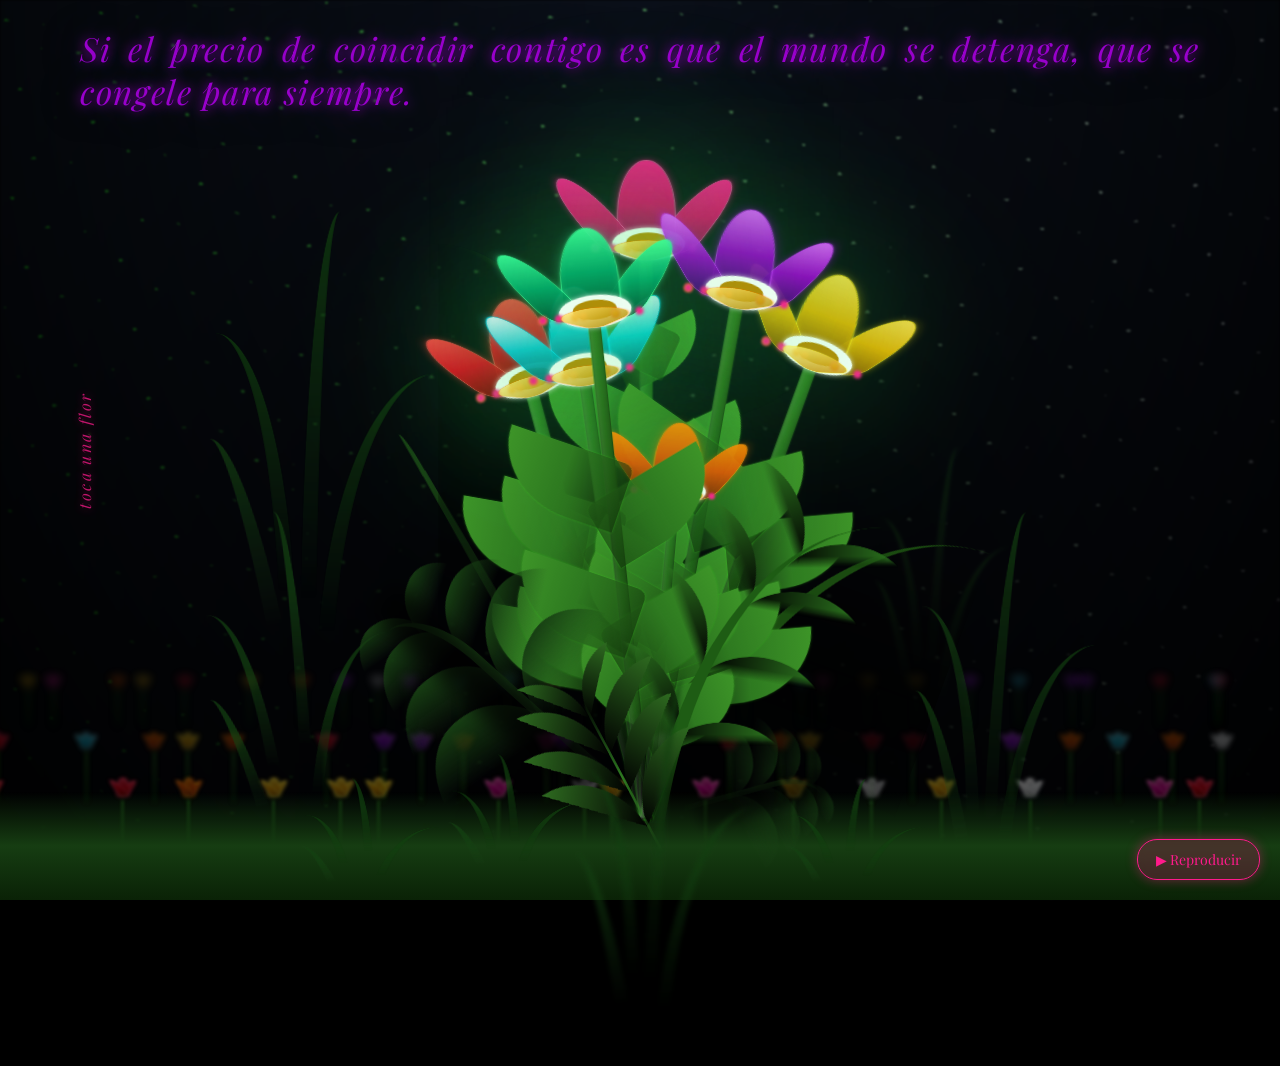
==== commit 84707dad: "canciones" ====
--- a/FLORES.html
+++ b/FLORES.html
@@ -988,7 +988,7 @@
 
       <!-- FLOR 7 — TURQUESA/VERDE-->
       <div class="flower flower--7"
-        data-poem="Recuerdas que un dia me dijiste que las canciones <br> de Josean Log te recordaban mi? pues Chachachá y Pruebame a ti <br> siempre seran tuyas. <br> Espero puedas disculpar mi egoismo al dedicarte todo esto.">
+        data-poem="¿Recuerdas que un día me dijiste que las canciones <br> de Josean Log siempre te recordarian a mí? Pues 'Chachachá, 'Beso' y 'Pruébame a ti' <br> siempre fueron, son y serán para ti. <br> Y 'Si Hay Algo' dímelo una vez mas.">
         <div class="flower__leafs flower__leafs--7">
           <div class="flower__leaf flower__leaf--1"></div>
           <div class="flower__leaf flower__leaf--2"></div>
@@ -1128,9 +1128,7 @@
       </div>
 
     </div>
-<audio id="audio" loop preload="auto">
-  <source src="img/Jósean Log - Pruébame a Ti.mp3" type="audio/mpeg">
-</audio>
+<audio id="audio" loop preload="auto"></audio>
 
 <button id="playBtn" onclick="
   var a=document.getElementById('audio');
@@ -1146,15 +1144,31 @@
 ">▶ Reproducir</button>
 
 <script>
-  // Intenta autoplay; si falla, muestra el botón
+  const canciones = [
+    "img/Jósean Log - Pruébame a Ti.mp3",
+    "img/Jósean Log - Beso (Lyric Video).mp3",
+    "img/Jósean Log - Chachachá (Lyric Video).mp3",
+    "img/Jósean Log - Si Hay Algo (video oficial).mp3"
+  ];
+
   window.addEventListener('load', () => {
     const audio = document.getElementById('audio');
+    const aleatoria = canciones[Math.floor(Math.random() * canciones.length)];
+    
+    audio.src = aleatoria;
+
     audio.play().then(() => {
       document.getElementById('playBtn').style.display = 'none';
     }).catch(() => {
       document.getElementById('playBtn').style.display = 'block';
     });
   });
+
+  // El botón también debe usar la canción ya cargada
+  document.getElementById('playBtn').onclick = function() {
+    document.getElementById('audio').play();
+    this.style.display = 'none';
+  };
 </script>
 
     <script>
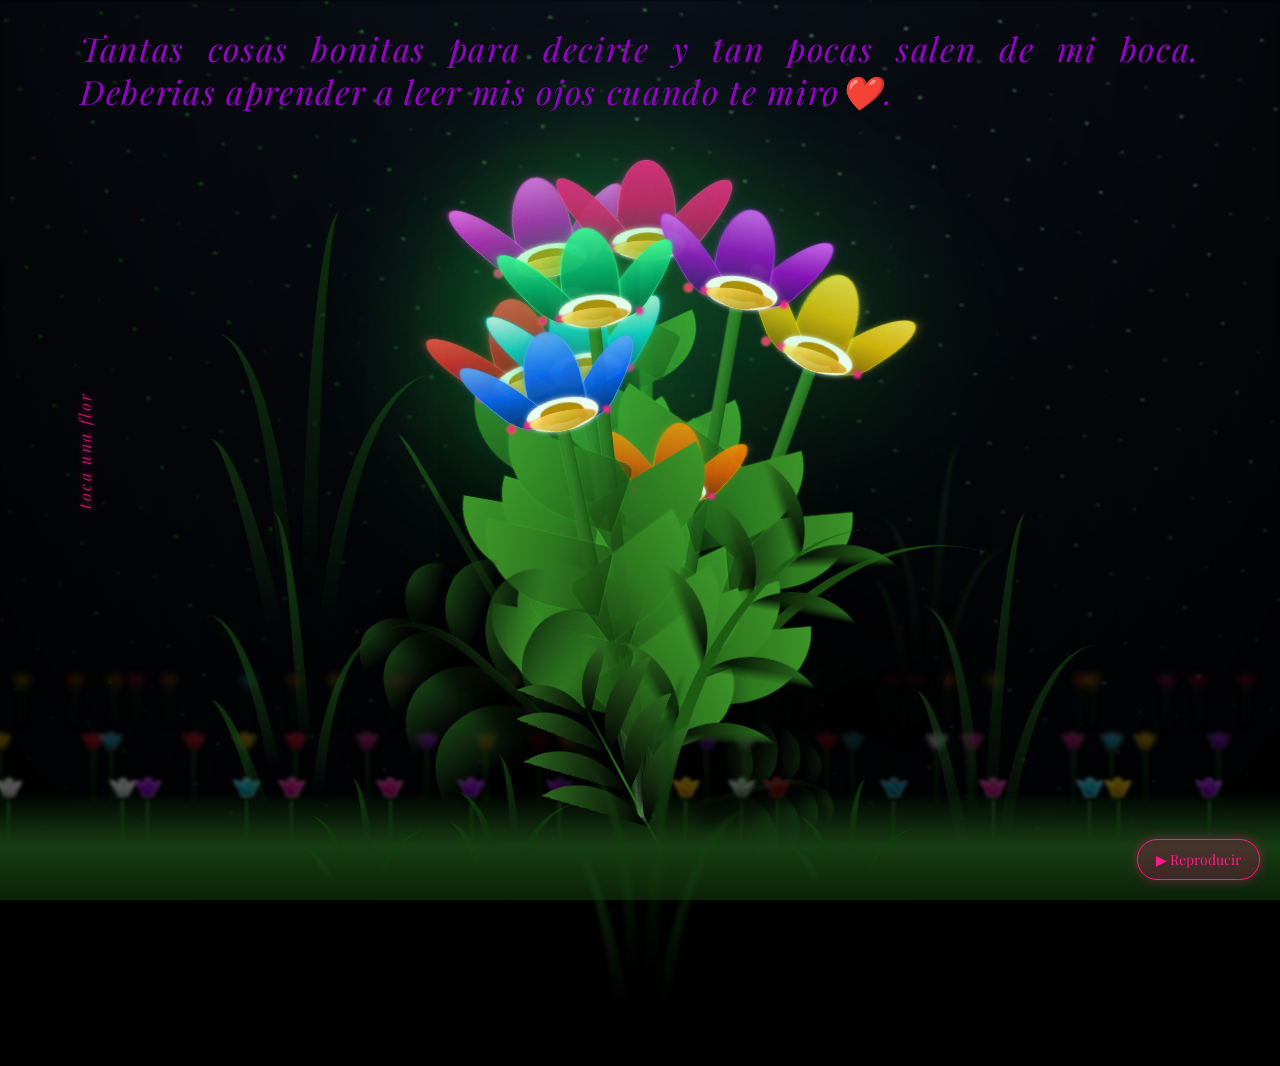
==== commit 016ca6fd: "flores nuevas" ====
--- a/FLORES.html
+++ b/FLORES.html
@@ -113,8 +113,8 @@
     line-height: 1.3;
     color: var(--neon-purple);
     text-shadow:
-      0 0 12px var(--neon-purple),
-      0 0 40px rgba(153, 0, 204, 0.5);
+      0 0 12px var(--blue-),
+      0 0 40px rgba(1, 238, 255, 0.5);
     animation: title-flicker 3s infinite;
     padding: 0 1rem;
     box-sizing: border-box;
@@ -231,6 +231,59 @@
   outline: 1px solid rgba(255,180,0,0.5);
 }
 
+/* ---- Flower 8 (azul eléctrico) ---- */
+.flower--8 { left: 110%; transform: rotate(-12deg); animation: moving-flower-2 4.2s linear infinite; }
+.flower--8 .flower__line { height: 50vmin; animation-delay: 0.6s; }
+.flower--8 .flower__line__leaf--1 { animation: blooming-leaf-right var(--fl-speed) 1.9s backwards; }
+.flower--8 .flower__line__leaf--2 { animation: blooming-leaf-right var(--fl-speed) 1.7s backwards; }
+.flower--8 .flower__line__leaf--3 { animation: blooming-leaf-left  var(--fl-speed) 1.5s backwards; }
+.flower--8 .flower__line__leaf--4 { animation: blooming-leaf-left  var(--fl-speed) 1.3s backwards; }
+
+.flower__leafs--8 { animation-delay: 1.2s; }
+
+/* FLOR 8 — AZUL ELÉCTRICO */
+.flower--8 .flower__leaf--1,
+.flower--8 .flower__leaf--2,
+.flower--8 .flower__leaf--3 {
+  background-image: linear-gradient(to top, #001a6e, #0055ff, #66aaff);
+  box-shadow:
+    0 0 4px #66aaff,
+    0 0 14px rgba(0,100,255,0.5),
+    inset 0 0 8px rgba(0,100,255,0.2);
+  outline: 1.5px solid rgba(100,170,255,0.7);
+}
+.flower--8 .flower__leaf--4 {
+  background-image: linear-gradient(to top, #b89000, #ffe066);
+  box-shadow: 0 0 5px var(--neon-orange);
+  outline: 1px solid rgba(255,180,0,0.5);
+}
+
+/* ---- Flower 9 (derecha extrema) ---- */
+.flower--9 { left: 140%; transform: rotate(-10deg); animation: moving-flower-3 4.3s linear infinite; z-index: -1; }
+.flower--9 .flower__line { height: 69vmin; animation-delay: 0.7s; }
+.flower--9 .flower__line__leaf--1 { animation: blooming-leaf-right var(--fl-speed) 1.9s backwards; }
+.flower--9 .flower__line__leaf--2 { animation: blooming-leaf-right var(--fl-speed) 1.7s backwards; }
+.flower--9 .flower__line__leaf--3 { animation: blooming-leaf-left  var(--fl-speed) 1.5s backwards; }
+.flower--9 .flower__line__leaf--4 { animation: blooming-leaf-left  var(--fl-speed) 1.3s backwards; }
+
+.flower__leafs--9 { animation-delay: 1.1s; }
+
+/* FLOR 9 — ROSA FUCSIA neon */
+.flower--9 .flower__leaf--1,
+.flower--9 .flower__leaf--2,
+.flower--9 .flower__leaf--3 {
+  background-image: linear-gradient(to top, #6a0080, #cc00cc, #ff66ff);
+  box-shadow:
+    0 0 4px #ff66ff,
+    0 0 14px rgba(255,0,255,0.5),
+    inset 0 0 8px rgba(255,0,255,0.2);
+  outline: 1.5px solid rgba(255,100,255,0.7);
+}
+.flower--9 .flower__leaf--4 {
+  background-image: linear-gradient(to top, #b89000, #ffe066);
+  box-shadow: 0 0 5px var(--neon-orange);
+  outline: 1px solid rgba(255,180,0,0.5);
+}
       /* =============================================
         CÁLIZ — con contorno boceto neon
       ============================================= */
@@ -807,7 +860,7 @@
   </head>
   <body>
 
-    <div class="title">Si el precio de coincidir contigo es que el mundo se detenga, que se congele para siempre.</div>
+    <div class="title">Tantas cosas bonitas para decirte  y tan pocas salen de mi boca. Deberias aprender a leer mis ojos cuando te miro❤️. <br> </div>
     <div class="night"></div>
     <div style="
       position: fixed;
@@ -835,7 +888,7 @@
     <div class="flowers" id="flowerContainer">
 
       <!-- FLOR 1 — ROSA/MAGENTA -->
-      <div class="flower flower--1" data-poem="El otro dia estaba pensando <br>en cuentas veces te pienso al dia <br> y me di cuenta que desde te pensé por primera vez, <br> no he dejado de hacerlo en cada instante. <br> Aunque el tiempo pase y las distancias existan,<br> tu recuerdo se quedó instalado,<br> como si nunca te hubieras ido ">
+      <div class="flower flower--1" data-poem="El otro dia estaba pensando <br>en cuentas veces te pienso al dia <br> y me di cuenta que desde te pensé por primera vez, <br> no he dejado de hacerlo en cada instante. <br> Aunque el tiempo pase y las distancias existan,<br> tu recuerdo se quedó instalado,<br> como si nunca te hubieras ido.">
         <div class="flower__leafs flower__leafs--1">
           <div class="flower__leaf flower__leaf--1"></div>
           <div class="flower__leaf flower__leaf--2"></div>
@@ -1012,6 +1065,55 @@
         </div>
 </div>
 
+<!-- FLOR 8 — AZUL ELÉCTRICO -->
+<div class="flower flower--8" data-poem="Cada vez que tu mirada se cruza con la mia <br> siento como el tiempo se detine. <br> Es como si el mundo entero hiciera una pausa para dejarme <br>grabar en el corazon cada detalle de tu rostro, de tus ojos, de tu sonrisa. <br> Contigo aprendi que un instante puede ser eterno si se mira con amor.">
+  <div class="flower__leafs flower__leafs--8">
+    <div class="flower__leaf flower__leaf--1"></div>
+    <div class="flower__leaf flower__leaf--2"></div>
+    <div class="flower__leaf flower__leaf--3"></div>
+    <div class="flower__leaf flower__leaf--4"></div>
+    <div class="flower__white-circle"></div>
+    <div class="flower__light flower__light--1"></div>
+    <div class="flower__light flower__light--2"></div>
+    <div class="flower__light flower__light--3"></div>
+    <div class="flower__light flower__light--4"></div>
+    <div class="flower__light flower__light--5"></div>
+    <div class="flower__light flower__light--6"></div>
+    <div class="flower__light flower__light--7"></div>
+    <div class="flower__light flower__light--8"></div>
+  </div>
+  <div class="flower__line">
+    <div class="flower__line__leaf flower__line__leaf--1"></div>
+    <div class="flower__line__leaf flower__line__leaf--2"></div>
+    <div class="flower__line__leaf flower__line__leaf--3"></div>
+    <div class="flower__line__leaf flower__line__leaf--4"></div>
+  </div>
+</div>
+
+<!-- FLOR 9 — FUCSIA DERECHA -->
+<div class="flower flower--9" data-poem="El mundo es inmenso y la vida esta llena de <br> coincidencias improbables, pero aun asi... <br> De entre millones de personas y lugares, <br> el destino quiso regalarme a ti. <br> Ese privilegio, el de conocerte, <br> sera siempre mi milagro favorito.">
+  <div class="flower__leafs flower__leafs--9">
+    <div class="flower__leaf flower__leaf--1"></div>
+    <div class="flower__leaf flower__leaf--2"></div>
+    <div class="flower__leaf flower__leaf--3"></div>
+    <div class="flower__leaf flower__leaf--4"></div>
+    <div class="flower__white-circle"></div>
+    <div class="flower__light flower__light--1"></div>
+    <div class="flower__light flower__light--2"></div>
+    <div class="flower__light flower__light--3"></div>
+    <div class="flower__light flower__light--4"></div>
+    <div class="flower__light flower__light--5"></div>
+    <div class="flower__light flower__light--6"></div>
+    <div class="flower__light flower__light--7"></div>
+    <div class="flower__light flower__light--8"></div>
+  </div>
+  <div class="flower__line">
+    <div class="flower__line__leaf flower__line__leaf--1"></div>
+    <div class="flower__line__leaf flower__line__leaf--2"></div>
+    <div class="flower__line__leaf flower__line__leaf--3"></div>
+    <div class="flower__line__leaf flower__line__leaf--4"></div>
+  </div>
+</div>
       <!-- ELEMENTOS DE PASTO Y DECORACIÓN -->
       <div class="grow-ans" style="--d:1.2s">
         <div class="flower__g-long">
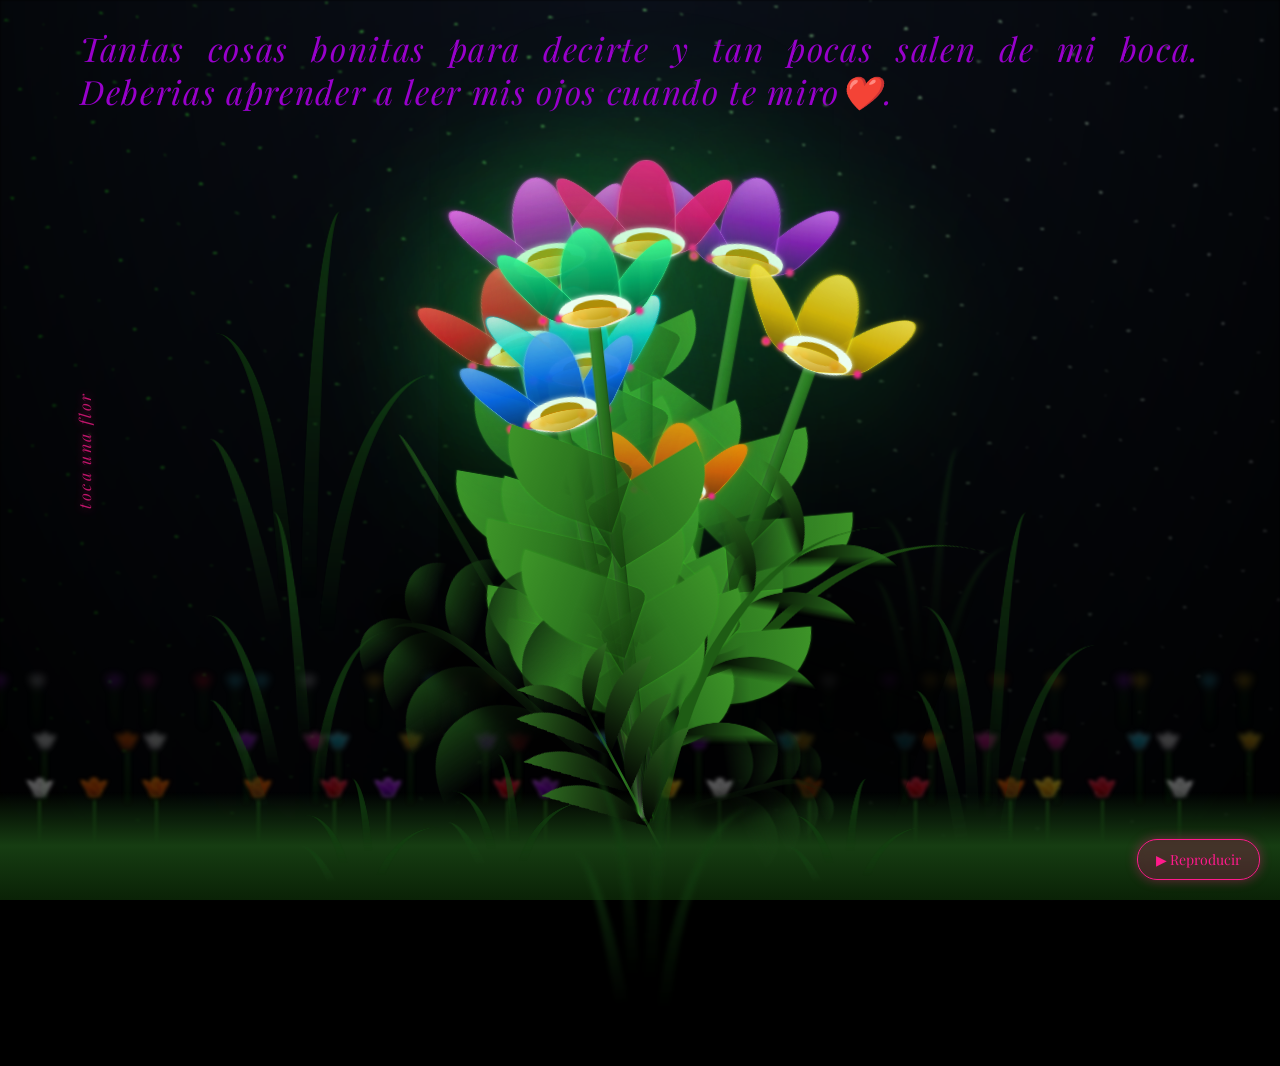
==== commit 24f49664: "modificacion de flores y poemas" ====
--- a/FLORES.html
+++ b/FLORES.html
@@ -1,868 +1,1862 @@
 <!DOCTYPE html>
-  <html lang="en">
-  <head>
-    <meta charset="UTF-8">
-    <meta name="viewport" content="width=device-width, initial-scale=1.0">
-    <link href="https://fonts.googleapis.com/css2?family=Playfair+Display:ital,wght@0,700;1,400&display=swap" rel="stylesheet">
-    <title>FLORES</title>
-
-    <style>
-      *,*::after,*::before{padding:0;margin:0;box-sizing:border-box;}
-
-      :root {
-        --dark-color: #000000;
-        --neon-pink: #ff1a8c;
-        --neon-orange: #ff6a00;
-        --neon-green: #39ff14;
-        --neon-purple: #9900cc;
-      }
-
-      body {
-        display: flex;
-        align-items: flex-end;
-        justify-content: center;
-        min-height: 100vh;
-        background-color: var(--dark-color);
-        overflow: hidden;
-        perspective: 1000px;
-      }
-
-      /* =============================================
+<html lang="en">
+
+<head>
+  <meta charset="UTF-8">
+  <meta name="viewport" content="width=device-width, initial-scale=1.0">
+  <link href="https://fonts.googleapis.com/css2?family=Playfair+Display:ital,wght@0,700;1,400&display=swap"
+    rel="stylesheet">
+  <title>FLORES</title>
+
+  <style>
+    *,
+    *::after,
+    *::before {
+      padding: 0;
+      margin: 0;
+      box-sizing: border-box;
+    }
+
+    :root {
+      --dark-color: #000000;
+      --neon-pink: #ff1a8c;
+      --neon-orange: #ff6a00;
+      --neon-green: #39ff14;
+      --neon-purple: #9900cc;
+    }
+
+    body {
+      display: flex;
+      align-items: flex-end;
+      justify-content: center;
+      min-height: 100vh;
+      background-color: var(--dark-color);
+      overflow: hidden;
+      perspective: 1000px;
+    }
+
+    /* =============================================
         FONDO NOCTURNO
       ============================================= */
-      .night {
-        position: fixed;
-        left: 50%; top: 0;
-        transform: translateX(-50%);
-        width: 100%; height: 100%;
-        filter: blur(0.1vmin);
-        background-image:
-          radial-gradient(ellipse at top, transparent 0%, var(--dark-color)),
-          radial-gradient(ellipse at bottom, var(--dark-color), rgba(100,149,237,0.15)),
-          repeating-linear-gradient(220deg,rgb(0,0,0) 0px,rgb(0,0,0) 19px,transparent 19px,transparent 22px),
-          repeating-linear-gradient(189deg,rgb(0,0,0) 0px,rgb(0,0,0) 19px,transparent 19px,transparent 22px),
-          repeating-linear-gradient(148deg,rgb(0,0,0) 0px,rgb(0,0,0) 19px,transparent 19px,transparent 22px),
-          linear-gradient(90deg,rgb(21,255,0),rgb(240,240,240));
-      }
-
-      /* =============================================
+    .night {
+      position: fixed;
+      left: 50%;
+      top: 0;
+      transform: translateX(-50%);
+      width: 100%;
+      height: 100%;
+      filter: blur(0.1vmin);
+      background-image:
+        radial-gradient(ellipse at top, transparent 0%, var(--dark-color)),
+        radial-gradient(ellipse at bottom, var(--dark-color), rgba(100, 149, 237, 0.15)),
+        repeating-linear-gradient(220deg, rgb(0, 0, 0) 0px, rgb(0, 0, 0) 19px, transparent 19px, transparent 22px),
+        repeating-linear-gradient(189deg, rgb(0, 0, 0) 0px, rgb(0, 0, 0) 19px, transparent 19px, transparent 22px),
+        repeating-linear-gradient(148deg, rgb(0, 0, 0) 0px, rgb(0, 0, 0) 19px, transparent 19px, transparent 22px),
+        linear-gradient(90deg, rgb(21, 255, 0), rgb(240, 240, 240));
+    }
+
+    /* =============================================
         JARDÍN DE FONDO — tulipanes pequeños borrosos
       ============================================= */
-      .bg-garden {
-        position: fixed;
-        bottom: 0; left: 0;
-        width: 100%; height: 60%;
-        z-index: 1;
-        display: flex;
-        align-items: flex-end;
-        justify-content: center;
-        gap: 0;
-        pointer-events: none;
-      }
-
-      .bg-tulip {
-        position: absolute;
-        bottom: 0;
-        transform-origin: bottom center;
-        filter: blur(1.5px);
-        opacity: 0.45;
-      }
-
-      /* Tallo fondo */
-      .bg-tulip__stem {
-        width: 3px;
-        background: linear-gradient(to top, #0d3a08, #2e7a20);
-        margin: 0 auto;
-        border-radius: 2px;
-      }
-
-      /* Copa fondo */
-      .bg-tulip__cup {
-        position: relative;
-        width: 20px;
-        margin: 0 auto;
-      }
-      .bg-tulip__petal {
-        position: absolute;
-        bottom: 0;
-        width: 12px;
-        height: 22px;
-        border-radius: 50% 50% 30% 30% / 60% 60% 20% 20%;
-        opacity: 0.9;
-      }
-      .bg-tulip__petal--1 { left: 50%; transform: translate(-10%,  2%) rotateY(40deg) rotateX(-50deg); }
-      .bg-tulip__petal--2 { left: 50%; transform: translate(-50%, -4%) rotateX(40deg); }
-      .bg-tulip__petal--3 { left: 50%; transform: translate(-90%,  0%) rotateY(45deg) rotateX(50deg); }
-
-      /* =============================================
+    .bg-garden {
+      position: fixed;
+      bottom: 0;
+      left: 0;
+      width: 100%;
+      height: 60%;
+      z-index: 1;
+      display: flex;
+      align-items: flex-end;
+      justify-content: center;
+      gap: 0;
+      pointer-events: none;
+    }
+
+    .bg-tulip {
+      position: absolute;
+      bottom: 0;
+      transform-origin: bottom center;
+      filter: blur(1.5px);
+      opacity: 0.45;
+    }
+
+    /* Tallo fondo */
+    .bg-tulip__stem {
+      width: 3px;
+      background: linear-gradient(to top, #0d3a08, #2e7a20);
+      margin: 0 auto;
+      border-radius: 2px;
+    }
+
+    /* Copa fondo */
+    .bg-tulip__cup {
+      position: relative;
+      width: 20px;
+      margin: 0 auto;
+    }
+
+    .bg-tulip__petal {
+      position: absolute;
+      bottom: 0;
+      width: 12px;
+      height: 22px;
+      border-radius: 50% 50% 30% 30% / 60% 60% 20% 20%;
+      opacity: 0.9;
+    }
+
+    .bg-tulip__petal--1 {
+      left: 50%;
+      transform: translate(-10%, 2%) rotateY(40deg) rotateX(-50deg);
+    }
+
+    .bg-tulip__petal--2 {
+      left: 50%;
+      transform: translate(-50%, -4%) rotateX(40deg);
+    }
+
+    .bg-tulip__petal--3 {
+      left: 50%;
+      transform: translate(-90%, 0%) rotateY(45deg) rotateX(50deg);
+    }
+
+    /* =============================================
         TEXTO TÍTULO - AHORA MORADO Y CURSIVO
       ============================================= */
-  .title {
-    position: fixed;
-    top: 3vmin;
-    left: 50%;
-    transform: translateX(-50%);
-    z-index: 200;
-    width: min(90vw, 160vmin);
-    text-align: justify;
-    font-family: 'Playfair Display', serif;
-    font-size: clamp(1rem, 2.6vw, 2.2rem);
-    font-weight: 400;
-    font-style: italic;
-    letter-spacing: 0.05em;
-    line-height: 1.3;
-    color: var(--neon-purple);
-    text-shadow:
-      0 0 12px var(--blue-),
-      0 0 40px rgba(1, 238, 255, 0.5);
-    animation: title-flicker 3s infinite;
-    padding: 0 1rem;
-    box-sizing: border-box;
-  }
-      @keyframes title-flicker {
-        0%,100%{opacity:1; text-shadow: 0 0 10px var(--neon-purple), 0 0 30px var(--neon-purple), 0 0 60px rgba(153,0,204,0.4);}
-        92%{opacity:1;}
-        93%{opacity:0.6;}
-        94%{opacity:1;}
-        96%{opacity:0.8;}
-        97%{opacity:1;}
-      }
-
-      /* =============================================
+    .title {
+      position: fixed;
+      top: 3vmin;
+      left: 50%;
+      transform: translateX(-50%);
+      z-index: 200;
+      width: min(90vw, 160vmin);
+      text-align: justify;
+      font-family: 'Playfair Display', serif;
+      font-size: clamp(1rem, 2.6vw, 2.2rem);
+      font-weight: 400;
+      font-style: italic;
+      letter-spacing: 0.05em;
+      line-height: 1.3;
+      color: var(--neon-purple);
+      text-shadow:
+        0 0 12px var(--blue-),
+        0 0 40px rgba(1, 238, 255, 0.5);
+      animation: title-flicker 3s infinite;
+      padding: 0 1rem;
+      box-sizing: border-box;
+    }
+
+    @keyframes title-flicker {
+
+      0%,
+      100% {
+        opacity: 1;
+        text-shadow: 0 0 10px var(--neon-purple), 0 0 30px var(--neon-purple), 0 0 60px rgba(153, 0, 204, 0.4);
+      }
+
+      92% {
+        opacity: 1;
+      }
+
+      93% {
+        opacity: 0.6;
+      }
+
+      94% {
+        opacity: 1;
+      }
+
+      96% {
+        opacity: 0.8;
+      }
+
+      97% {
+        opacity: 1;
+      }
+    }
+
+    /* =============================================
         FLORES PRINCIPALES — contenedor
       ============================================= */
-      .flowers {
-        position: relative;
-        transform: scale(0.9);
-        z-index: 10;
-      }
-
-      /* =============================================
+    .flowers {
+      position: relative;
+      transform: scale(0.9);
+      z-index: 10;
+    }
+
+    /* =============================================
         FLOR BASE - CLICKEABLE
       ============================================= */
-      .flower {
-        position: absolute;
-        bottom: 10vmin;
-        transform-origin: bottom center;
-        z-index: 10;
-        --fl-speed: 0.8s;
-        cursor: pointer;
-        transition: filter 0.3s ease;
-      }
-
-      .flower:hover {
-        filter: brightness(1.2);
-      }
-
-      /* ---- Flower 1 (izquierda) ---- */
-      .flower--1 { animation: moving-flower-1 4s linear infinite; }
-      .flower--1 .flower__line { height: 70vmin; animation-delay: 0.3s; }
-      .flower--1 .flower__line__leaf--1 { animation: blooming-leaf-right var(--fl-speed) 1.6s backwards; }
-      .flower--1 .flower__line__leaf--2 { animation: blooming-leaf-right var(--fl-speed) 1.4s backwards; }
-      .flower--1 .flower__line__leaf--3 { animation: blooming-leaf-left  var(--fl-speed) 1.2s backwards; }
-      .flower--1 .flower__line__leaf--4 { animation: blooming-leaf-left  var(--fl-speed) 1.0s backwards; }
-      .flower--1 .flower__line__leaf--5 { animation: blooming-leaf-right var(--fl-speed) 1.8s backwards; }
-      .flower--1 .flower__line__leaf--6 { animation: blooming-leaf-left  var(--fl-speed) 2.0s backwards; }
-
-      /* ---- Flower 2 (centro-derecha) ---- */
-      .flower--2 { left:50%; transform:rotate(20deg); animation:moving-flower-2 4s linear infinite; }
-      .flower--2 .flower__line { height:60vmin; animation-delay:0.6s; }
-      .flower--2 .flower__line__leaf--1 { animation:blooming-leaf-right var(--fl-speed) 1.9s backwards; }
-      .flower--2 .flower__line__leaf--2 { animation:blooming-leaf-right var(--fl-speed) 1.7s backwards; }
-      .flower--2 .flower__line__leaf--3 { animation:blooming-leaf-left  var(--fl-speed) 1.5s backwards; }
-      .flower--2 .flower__line__leaf--4 { animation:blooming-leaf-left  var(--fl-speed) 1.3s backwards; }
-
-      /* ---- Flower 3 (derecha) ---- */
-      .flower--3 { left:50%; transform:rotate(-15deg); animation:moving-flower-3 4s linear infinite; }
-      .flower--3 .flower__line { animation-delay:0.9s; }
-      .flower--3 .flower__line__leaf--1 { animation:blooming-leaf-right var(--fl-speed) 2.5s backwards; }
-      .flower--3 .flower__line__leaf--2 { animation:blooming-leaf-right var(--fl-speed) 2.3s backwards; }
-      .flower--3 .flower__line__leaf--3 { animation:blooming-leaf-left  var(--fl-speed) 2.1s backwards; }
-      .flower--3 .flower__line__leaf--4 { animation:blooming-leaf-left  var(--fl-speed) 1.9s backwards; }
-
-      /* ---- Flower 4 (extra izquierda) ---- */
-      .flower--4 { left:-28%; transform:rotate(-8deg); animation:moving-flower-1 4.5s linear infinite; }
-      .flower--4 .flower__line { height:55vmin; animation-delay:0.4s; }
-      .flower--4 .flower__line__leaf--1 { animation:blooming-leaf-right var(--fl-speed) 1.8s backwards; }
-      .flower--4 .flower__line__leaf--2 { animation:blooming-leaf-right var(--fl-speed) 1.6s backwards; }
-      .flower--4 .flower__line__leaf--3 { animation:blooming-leaf-left  var(--fl-speed) 1.4s backwards; }
-      .flower--4 .flower__line__leaf--4 { animation:blooming-leaf-left  var(--fl-speed) 1.2s backwards; }
-
-      /* ---- Flower 5 (extra derecha) ---- */
-      .flower--5 { left:72%; transform:rotate(10deg); animation:moving-flower-2 5s linear infinite; }
-      .flower--5 .flower__line { height:65vmin; animation-delay:0.7s; }
-      .flower--5 .flower__line__leaf--1 { animation:blooming-leaf-right var(--fl-speed) 2.0s backwards; }
-      .flower--5 .flower__line__leaf--2 { animation:blooming-leaf-right var(--fl-speed) 1.8s backwards; }
-      .flower--5 .flower__line__leaf--3 { animation:blooming-leaf-left  var(--fl-speed) 1.6s backwards; }
-      .flower--5 .flower__line__leaf--4 { animation:blooming-leaf-left  var(--fl-speed) 1.4s backwards; }
-
-      /* ---- Flower 6 (centro pequeña) ---- */
-      .flower--6 { left:22%; transform:rotate(5deg) scale(0.8); animation:moving-flower-3 3.5s linear infinite; }
-      .flower--6 .flower__line { height:50vmin; animation-delay:1.0s; }
-      .flower--6 .flower__line__leaf--1 { animation:blooming-leaf-right var(--fl-speed) 2.2s backwards; }
-      .flower--6 .flower__line__leaf--2 { animation:blooming-leaf-right var(--fl-speed) 2.0s backwards; }
-      .flower--6 .flower__line__leaf--3 { animation:blooming-leaf-left  var(--fl-speed) 1.8s backwards; }
-      .flower--6 .flower__line__leaf--4 { animation:blooming-leaf-left  var(--fl-speed) 1.6s backwards; }
-
-      /* ---- Flower 7 (derecha extra) ---- */
-.flower--7 { left: 88%; transform: rotate(-6deg); animation: moving-flower-1 4.8s linear infinite; }
-.flower--7 .flower__line { height: 62vmin; animation-delay: 0.5s; }
-.flower--7 .flower__line__leaf--1 { animation: blooming-leaf-right var(--fl-speed) 1.7s backwards; }
-.flower--7 .flower__line__leaf--2 { animation: blooming-leaf-right var(--fl-speed) 1.5s backwards; }
-.flower--7 .flower__line__leaf--3 { animation: blooming-leaf-left  var(--fl-speed) 1.3s backwards; }
-.flower--7 .flower__line__leaf--4 { animation: blooming-leaf-left  var(--fl-speed) 1.1s backwards; }
-
-.flower__leafs--7 { animation-delay: 1.3s; }
-
-/* FLOR 7 — VERDE ESMERALDA neon */
-.flower--7 .flower__leaf--1,
-.flower--7 .flower__leaf--2,
-.flower--7 .flower__leaf--3 {
-  background-image: linear-gradient(to top, #004d30, #00a86b, #39ff9a);
-  box-shadow:
-    0 0 4px #39ff9a,
-    0 0 14px rgba(57,255,154,0.5),
-    inset 0 0 8px rgba(57,255,154,0.2);
-  outline: 1.5px solid rgba(57,255,154,0.7);
-}
-.flower--7 .flower__leaf--4 {
-  background-image: linear-gradient(to top, #b89000, #ffe066);
-  box-shadow: 0 0 5px var(--neon-orange);
-  outline: 1px solid rgba(255,180,0,0.5);
-}
-
-/* ---- Flower 8 (azul eléctrico) ---- */
-.flower--8 { left: 110%; transform: rotate(-12deg); animation: moving-flower-2 4.2s linear infinite; }
-.flower--8 .flower__line { height: 50vmin; animation-delay: 0.6s; }
-.flower--8 .flower__line__leaf--1 { animation: blooming-leaf-right var(--fl-speed) 1.9s backwards; }
-.flower--8 .flower__line__leaf--2 { animation: blooming-leaf-right var(--fl-speed) 1.7s backwards; }
-.flower--8 .flower__line__leaf--3 { animation: blooming-leaf-left  var(--fl-speed) 1.5s backwards; }
-.flower--8 .flower__line__leaf--4 { animation: blooming-leaf-left  var(--fl-speed) 1.3s backwards; }
-
-.flower__leafs--8 { animation-delay: 1.2s; }
-
-/* FLOR 8 — AZUL ELÉCTRICO */
-.flower--8 .flower__leaf--1,
-.flower--8 .flower__leaf--2,
-.flower--8 .flower__leaf--3 {
-  background-image: linear-gradient(to top, #001a6e, #0055ff, #66aaff);
-  box-shadow:
-    0 0 4px #66aaff,
-    0 0 14px rgba(0,100,255,0.5),
-    inset 0 0 8px rgba(0,100,255,0.2);
-  outline: 1.5px solid rgba(100,170,255,0.7);
-}
-.flower--8 .flower__leaf--4 {
-  background-image: linear-gradient(to top, #b89000, #ffe066);
-  box-shadow: 0 0 5px var(--neon-orange);
-  outline: 1px solid rgba(255,180,0,0.5);
-}
-
-/* ---- Flower 9 (derecha extrema) ---- */
-.flower--9 { left: 140%; transform: rotate(-10deg); animation: moving-flower-3 4.3s linear infinite; z-index: -1; }
-.flower--9 .flower__line { height: 69vmin; animation-delay: 0.7s; }
-.flower--9 .flower__line__leaf--1 { animation: blooming-leaf-right var(--fl-speed) 1.9s backwards; }
-.flower--9 .flower__line__leaf--2 { animation: blooming-leaf-right var(--fl-speed) 1.7s backwards; }
-.flower--9 .flower__line__leaf--3 { animation: blooming-leaf-left  var(--fl-speed) 1.5s backwards; }
-.flower--9 .flower__line__leaf--4 { animation: blooming-leaf-left  var(--fl-speed) 1.3s backwards; }
-
-.flower__leafs--9 { animation-delay: 1.1s; }
-
-/* FLOR 9 — ROSA FUCSIA neon */
-.flower--9 .flower__leaf--1,
-.flower--9 .flower__leaf--2,
-.flower--9 .flower__leaf--3 {
-  background-image: linear-gradient(to top, #6a0080, #cc00cc, #ff66ff);
-  box-shadow:
-    0 0 4px #ff66ff,
-    0 0 14px rgba(255,0,255,0.5),
-    inset 0 0 8px rgba(255,0,255,0.2);
-  outline: 1.5px solid rgba(255,100,255,0.7);
-}
-.flower--9 .flower__leaf--4 {
-  background-image: linear-gradient(to top, #b89000, #ffe066);
-  box-shadow: 0 0 5px var(--neon-orange);
-  outline: 1px solid rgba(255,180,0,0.5);
-}
-      /* =============================================
+    .flower {
+      position: absolute;
+      bottom: 10vmin;
+      transform-origin: bottom center;
+      z-index: 10;
+      --fl-speed: 0.8s;
+      cursor: pointer;
+      transition: filter 0.3s ease;
+    }
+
+    .flower:hover {
+      filter: brightness(1.2);
+    }
+
+    /* ---- Flower 1 (izquierda) ---- */
+    .flower--1 {
+      animation: moving-flower-1 4s linear infinite;
+    }
+
+    .flower--1 .flower__line {
+      height: 70vmin;
+      animation-delay: 0.3s;
+    }
+
+    .flower--1 .flower__line__leaf--1 {
+      animation: blooming-leaf-right var(--fl-speed) 1.6s backwards;
+    }
+
+    .flower--1 .flower__line__leaf--2 {
+      animation: blooming-leaf-right var(--fl-speed) 1.4s backwards;
+    }
+
+    .flower--1 .flower__line__leaf--3 {
+      animation: blooming-leaf-left var(--fl-speed) 1.2s backwards;
+    }
+
+    .flower--1 .flower__line__leaf--4 {
+      animation: blooming-leaf-left var(--fl-speed) 1.0s backwards;
+    }
+
+    .flower--1 .flower__line__leaf--5 {
+      animation: blooming-leaf-right var(--fl-speed) 1.8s backwards;
+    }
+
+    .flower--1 .flower__line__leaf--6 {
+      animation: blooming-leaf-left var(--fl-speed) 2.0s backwards;
+    }
+
+    /* ---- Flower 2 (centro-derecha) ---- */
+    .flower--2 {
+      left: 50%;
+      transform: rotate(20deg);
+      animation: moving-flower-2 4s linear infinite;
+    }
+
+    .flower--2 .flower__line {
+      height: 60vmin;
+      animation-delay: 0.6s;
+    }
+
+    .flower--2 .flower__line__leaf--1 {
+      animation: blooming-leaf-right var(--fl-speed) 1.9s backwards;
+    }
+
+    .flower--2 .flower__line__leaf--2 {
+      animation: blooming-leaf-right var(--fl-speed) 1.7s backwards;
+    }
+
+    .flower--2 .flower__line__leaf--3 {
+      animation: blooming-leaf-left var(--fl-speed) 1.5s backwards;
+    }
+
+    .flower--2 .flower__line__leaf--4 {
+      animation: blooming-leaf-left var(--fl-speed) 1.3s backwards;
+    }
+
+    /* ---- Flower 3 (derecha) ---- */
+    .flower--3 {
+      left: 50%;
+      transform: rotate(-15deg);
+      animation: moving-flower-3 4s linear infinite;
+    }
+
+    .flower--3 .flower__line {
+      height: 59vmin;
+      animation-delay: 0.9s;
+    }
+
+    .flower--3 .flower__line__leaf--1 {
+      animation: blooming-leaf-right var(--fl-speed) 2.5s backwards;
+    }
+
+    .flower--3 .flower__line__leaf--2 {
+      animation: blooming-leaf-right var(--fl-speed) 2.3s backwards;
+    }
+
+    .flower--3 .flower__line__leaf--3 {
+      animation: blooming-leaf-left var(--fl-speed) 2.1s backwards;
+    }
+
+    .flower--3 .flower__line__leaf--4 {
+      animation: blooming-leaf-left var(--fl-speed) 1.9s backwards;
+    }
+
+    /* ---- Flower 4 (extra izquierda) ---- */
+    .flower--4 {
+      left: -28%;
+      transform: rotate(-8deg);
+      animation: moving-flower-1 4.5s linear infinite;
+    }
+
+    .flower--4 .flower__line {
+      height: 55vmin;
+      animation-delay: 0.4s;
+    }
+
+    .flower--4 .flower__line__leaf--1 {
+      animation: blooming-leaf-right var(--fl-speed) 1.8s backwards;
+    }
+
+    .flower--4 .flower__line__leaf--2 {
+      animation: blooming-leaf-right var(--fl-speed) 1.6s backwards;
+    }
+
+    .flower--4 .flower__line__leaf--3 {
+      animation: blooming-leaf-left var(--fl-speed) 1.4s backwards;
+    }
+
+    .flower--4 .flower__line__leaf--4 {
+      animation: blooming-leaf-left var(--fl-speed) 1.2s backwards;
+    }
+
+    /* ---- Flower 5 (extra derecha) ---- */
+    .flower--5 {
+      left: 72%;
+      transform: rotate(10deg);
+      animation: moving-flower-2 5s linear infinite;
+      z-index: -10;
+    }
+
+    .flower--5 .flower__line {
+      height: 69vmin;
+      animation-delay: 0.7s;
+    }
+
+    .flower--5 .flower__line__leaf--1 {
+      animation: blooming-leaf-right var(--fl-speed) 2.0s backwards;
+    }
+
+    .flower--5 .flower__line__leaf--2 {
+      animation: blooming-leaf-right var(--fl-speed) 1.8s backwards;
+    }
+
+    .flower--5 .flower__line__leaf--3 {
+      animation: blooming-leaf-left var(--fl-speed) 1.6s backwards;
+    }
+
+    .flower--5 .flower__line__leaf--4 {
+      animation: blooming-leaf-left var(--fl-speed) 1.4s backwards;
+    }
+
+    /* ---- Flower 6 (centro pequeña) ---- */
+    .flower--6 {
+      left: 22%;
+      transform: rotate(5deg) scale(0.8);
+      animation: moving-flower-3 3.5s linear infinite;
+    }
+
+    .flower--6 .flower__line {
+      height: 50vmin;
+      animation-delay: 1.0s;
+    }
+
+    .flower--6 .flower__line__leaf--1 {
+      animation: blooming-leaf-right var(--fl-speed) 2.2s backwards;
+    }
+
+    .flower--6 .flower__line__leaf--2 {
+      animation: blooming-leaf-right var(--fl-speed) 2.0s backwards;
+    }
+
+    .flower--6 .flower__line__leaf--3 {
+      animation: blooming-leaf-left var(--fl-speed) 1.8s backwards;
+    }
+
+    .flower--6 .flower__line__leaf--4 {
+      animation: blooming-leaf-left var(--fl-speed) 1.6s backwards;
+    }
+
+    /* ---- Flower 7 (derecha extra) ---- */
+    .flower--7 {
+      left: 88%;
+      transform: rotate(-6deg);
+      animation: moving-flower-1 4.8s linear infinite;
+      z-index: 40;
+    }
+
+    .flower--7 .flower__line {
+      height: 62vmin;
+      animation-delay: 0.5s;
+    }
+
+    .flower--7 .flower__line__leaf--1 {
+      animation: blooming-leaf-right var(--fl-speed) 1.7s backwards;
+    }
+
+    .flower--7 .flower__line__leaf--2 {
+      animation: blooming-leaf-right var(--fl-speed) 1.5s backwards;
+    }
+
+    .flower--7 .flower__line__leaf--3 {
+      animation: blooming-leaf-left var(--fl-speed) 1.3s backwards;
+    }
+
+    .flower--7 .flower__line__leaf--4 {
+      animation: blooming-leaf-left var(--fl-speed) 1.1s backwards;
+    }
+
+    .flower__leafs--7 {
+      animation-delay: 1.3s;
+    }
+
+    /* FLOR 7 — VERDE ESMERALDA neon */
+    .flower--7 .flower__leaf--1,
+    .flower--7 .flower__leaf--2,
+    .flower--7 .flower__leaf--3 {
+      background-image: linear-gradient(to top, #004d30, #00a86b, #39ff9a);
+      box-shadow:
+        0 0 4px #39ff9a,
+        0 0 14px rgba(57, 255, 154, 0.5),
+        inset 0 0 8px rgba(57, 255, 154, 0.2);
+      outline: 1.5px solid rgba(57, 255, 154, 0.7);
+    }
+
+    .flower--7 .flower__leaf--4 {
+      background-image: linear-gradient(to top, #b89000, #ffe066);
+      box-shadow: 0 0 5px var(--neon-orange);
+      outline: 1px solid rgba(255, 180, 0, 0.5);
+    }
+
+    /* ---- Flower 8 (azul eléctrico) ---- */
+    .flower--8 {
+      left: 110%;
+      transform: rotate(-12deg);
+      animation: moving-flower-2 4.2s linear infinite;
+      z-index: 20;
+    }
+
+    .flower--8 .flower__line {
+      height: 50vmin;
+      animation-delay: 0.6s;
+    }
+
+    .flower--8 .flower__line__leaf--1 {
+      animation: blooming-leaf-right var(--fl-speed) 1.9s backwards;
+    }
+
+    .flower--8 .flower__line__leaf--2 {
+      animation: blooming-leaf-right var(--fl-speed) 1.7s backwards;
+    }
+
+    .flower--8 .flower__line__leaf--3 {
+      animation: blooming-leaf-left var(--fl-speed) 1.5s backwards;
+    }
+
+    .flower--8 .flower__line__leaf--4 {
+      animation: blooming-leaf-left var(--fl-speed) 1.3s backwards;
+    }
+
+    .flower__leafs--8 {
+      animation-delay: 1.2s;
+    }
+
+    /* FLOR 8 — AZUL ELÉCTRICO */
+    .flower--8 .flower__leaf--1,
+    .flower--8 .flower__leaf--2,
+    .flower--8 .flower__leaf--3 {
+      background-image: linear-gradient(to top, #001a6e, #0055ff, #66aaff);
+      box-shadow:
+        0 0 4px #66aaff,
+        0 0 14px rgba(0, 100, 255, 0.5),
+        inset 0 0 8px rgba(0, 100, 255, 0.2);
+      outline: 1.5px solid rgba(100, 170, 255, 0.7);
+    }
+
+    .flower--8 .flower__leaf--4 {
+      background-image: linear-gradient(to top, #b89000, #ffe066);
+      box-shadow: 0 0 5px var(--neon-orange);
+      outline: 1px solid rgba(255, 180, 0, 0.5);
+    }
+
+    /* ---- Flower 9 (derecha extrema) ---- */
+    .flower--9 {
+      left: 140%;
+      transform: rotate(-10deg);
+      animation: moving-flower-3 4.3s linear infinite;
+      z-index: -10;
+    }
+
+    .flower--9 .flower__line {
+      height: 69vmin;
+      animation-delay: 0.7s;
+    }
+
+    .flower--9 .flower__line__leaf--1 {
+      animation: blooming-leaf-right var(--fl-speed) 1.9s backwards;
+    }
+
+    .flower--9 .flower__line__leaf--2 {
+      animation: blooming-leaf-right var(--fl-speed) 1.7s backwards;
+    }
+
+    .flower--9 .flower__line__leaf--3 {
+      animation: blooming-leaf-left var(--fl-speed) 1.5s backwards;
+    }
+
+    .flower--9 .flower__line__leaf--4 {
+      animation: blooming-leaf-left var(--fl-speed) 1.3s backwards;
+    }
+
+    .flower__leafs--9 {
+      animation-delay: 1.1s;
+    }
+
+    /* FLOR 9 — ROSA FUCSIA neon */
+    .flower--9 .flower__leaf--1,
+    .flower--9 .flower__leaf--2,
+    .flower--9 .flower__leaf--3 {
+      background-image: linear-gradient(to top, #6a0080, #cc00cc, #ff66ff);
+      box-shadow:
+        0 0 4px #ff66ff,
+        0 0 14px rgba(255, 0, 255, 0.5),
+        inset 0 0 8px rgba(255, 0, 255, 0.2);
+      outline: 1.5px solid rgba(255, 100, 255, 0.7);
+    }
+
+    .flower--9 .flower__leaf--4 {
+      background-image: linear-gradient(to top, #b89000, #ffe066);
+      box-shadow: 0 0 5px var(--neon-orange);
+      outline: 1px solid rgba(255, 180, 0, 0.5);
+    }
+
+    /* =============================================
         CÁLIZ — con contorno boceto neon
       ============================================= */
-      .flower__leafs {
-        position: relative;
-        animation: blooming-flower 2s backwards;
-      }
-      .flower__leafs--1 { animation-delay:1.1s; }
-      .flower__leafs--2 { animation-delay:1.4s; }
-      .flower__leafs--3 { animation-delay:1.7s; }
-      .flower__leafs--4 { animation-delay:1.0s; }
-      .flower__leafs--5 { animation-delay:1.5s; }
-      .flower__leafs--6 { animation-delay:1.9s; }
-
-      .flower__leafs::after {
-        content:"";
-        position:absolute;
-        left:0; top:0;
-        transform:translate(-50%,-100%);
-        width:8vmin; height:8vmin;
-        background-color:#24eb56;
-        filter:blur(10vmin);
-      }
-
-      /* =============================================
+    .flower__leafs {
+      position: relative;
+      animation: blooming-flower 2s backwards;
+    }
+
+    .flower__leafs--1 {
+      animation-delay: 1.1s;
+    }
+
+    .flower__leafs--2 {
+      animation-delay: 1.4s;
+    }
+
+    .flower__leafs--3 {
+      animation-delay: 1.7s;
+    }
+
+    .flower__leafs--4 {
+      animation-delay: 1.0s;
+    }
+
+    .flower__leafs--5 {
+      animation-delay: 1.5s;
+    }
+
+    .flower__leafs--6 {
+      animation-delay: 1.9s;
+    }
+
+    .flower__leafs::after {
+      content: "";
+      position: absolute;
+      left: 0;
+      top: 0;
+      transform: translate(-50%, -100%);
+      width: 8vmin;
+      height: 8vmin;
+      background-color: #24eb56;
+      filter: blur(10vmin);
+    }
+
+    /* =============================================
         PÉTALOS — estilo boceto con borde neon
       ============================================= */
-      .flower__leaf {
-        position: absolute;
-        bottom: 0;
-        left: 50%;
-        width: 7vmin;
-        height: 14vmin;
-        border-radius: 50% 50% 34% 34% / 60% 60% 20% 20%;
-        transform-origin: bottom center;
-        opacity: 0.93;
-      }
-
-      /* Colores neon estilo boceto */
-
-      /* FLOR 1 — ROSA/MAGENTA neon */
-      .flower--1 .flower__leaf--1,
-      .flower--1 .flower__leaf--2,
-      .flower--1 .flower__leaf--3 {
-        background-image: linear-gradient(to top, #8b0050, #e8006b, #ff1a8c);
-        box-shadow:
-          0 0 4px #ff1a8c,
-          0 0 12px rgba(255,26,140,0.6),
-          inset 0 0 8px rgba(255,26,140,0.3);
-        outline: 1.5px solid rgba(255,100,180,0.7);
-      }
-      .flower--1 .flower__leaf--4 {
-        background-image: linear-gradient(to top, #b89000, #ffe066);
-        box-shadow: 0 0 6px var(--neon-orange), inset 0 0 4px rgba(255,180,0,0.4);
-        outline: 1px solid rgba(255,180,0,0.6);
-      }
-
-      /* FLOR 2 — AMARILLA neon */
-      .flower--2 .flower__leaf--1,
-      .flower--2 .flower__leaf--2,
-      .flower--2 .flower__leaf--3 {
-        background-image: linear-gradient(to top, #8a5a00, #f0b800, #ffe44d);
-        box-shadow:
-          0 0 4px #ffe44d,
-          0 0 14px rgba(255,220,0,0.5),
-          inset 0 0 8px rgba(255,220,0,0.2);
-        outline: 1.5px solid rgba(255,230,0,0.7);
-      }
-      .flower--2 .flower__leaf--4 {
-        background-image: linear-gradient(to top, #c89000, #fff176);
-        box-shadow: 0 0 5px #fff176, inset 0 0 4px rgba(255,240,0,0.3);
-        outline: 1px solid rgba(255,240,0,0.5);
-      }
-
-      /* FLOR 3 — ROJA neon */
-      .flower--3 .flower__leaf--1,
-      .flower--3 .flower__leaf--2,
-      .flower--3 .flower__leaf--3 {
-        background-image: linear-gradient(to top, #7a0000, #e8001a, #ff4444);
-        box-shadow:
-          0 0 4px #ff4444,
-          0 0 14px rgba(255,50,50,0.6),
-          inset 0 0 8px rgba(255,50,50,0.25);
-        outline: 1.5px solid rgba(255,80,80,0.7);
-      }
-      .flower--3 .flower__leaf--4 {
-        background-image: linear-gradient(to top, #c89000, #ffe066);
-        box-shadow: 0 0 5px var(--neon-orange);
-        outline: 1px solid rgba(255,180,0,0.5);
-      }
-
-      /* FLOR 4 — BLANCA/CYAN neon */
-      .flower--4 .flower__leaf--1,
-      .flower--4 .flower__leaf--2,
-      .flower--4 .flower__leaf--3 {
-        background-image: linear-gradient(to top, #006070, #00ccdd, #e0faff);
-        box-shadow:
-          0 0 4px #00eeff,
-          0 0 14px rgba(0,200,230,0.5),
-          inset 0 0 8px rgba(0,200,230,0.2);
-        outline: 1.5px solid rgba(0,220,255,0.7);
-      }
-      .flower--4 .flower__leaf--4 {
-        background-image: linear-gradient(to top, #b89000, #ffe066);
-        box-shadow: 0 0 5px var(--neon-orange);
-        outline: 1px solid rgba(255,180,0,0.5);
-      }
-
-      /* FLOR 5 — MORADA neon */
-      .flower--5 .flower__leaf--1,
-      .flower--5 .flower__leaf--2,
-      .flower--5 .flower__leaf--3 {
-        background-image: linear-gradient(to top, #3a0070, #9900cc, #dd66ff);
-        box-shadow:
-          0 0 4px #cc44ff,
-          0 0 14px rgba(180,0,255,0.5),
-          inset 0 0 8px rgba(180,0,255,0.2);
-        outline: 1.5px solid rgba(200,50,255,0.7);
-      }
-      .flower--5 .flower__leaf--4 {
-        background-image: linear-gradient(to top, #b89000, #ffe066);
-        box-shadow: 0 0 5px var(--neon-orange);
-        outline: 1px solid rgba(255,180,0,0.5);
-      }
-
-      /* FLOR 6 — NARANJA neon */
-      .flower--6 .flower__leaf--1,
-      .flower--6 .flower__leaf--2,
-      .flower--6 .flower__leaf--3 {
-        background-image: linear-gradient(to top, #7a2200, #e85000, #ff8c00);
-        box-shadow:
-          0 0 4px #ff8c00,
-          0 0 14px rgba(255,120,0,0.5),
-          inset 0 0 8px rgba(255,120,0,0.2);
-        outline: 1.5px solid rgba(255,140,0,0.8);
-      }
-      .flower--6 .flower__leaf--4 {
-        background-image: linear-gradient(to top, #c89000, #ffe066);
-        box-shadow: 0 0 5px var(--neon-orange);
-        outline: 1px solid rgba(255,180,0,0.5);
-      }
-
-      /* =============================================
+    .flower__leaf {
+      position: absolute;
+      bottom: 0;
+      left: 50%;
+      width: 7vmin;
+      height: 14vmin;
+      border-radius: 50% 50% 34% 34% / 60% 60% 20% 20%;
+      transform-origin: bottom center;
+      opacity: 0.93;
+    }
+
+    /* Colores neon estilo boceto */
+
+    /* FLOR 1 — ROSA/MAGENTA neon */
+    .flower--1 .flower__leaf--1,
+    .flower--1 .flower__leaf--2,
+    .flower--1 .flower__leaf--3 {
+      background-image: linear-gradient(to top, #8b0050, #e8006b, #ff1a8c);
+      box-shadow:
+        0 0 4px #ff1a8c,
+        0 0 12px rgba(255, 26, 140, 0.6),
+        inset 0 0 8px rgba(255, 26, 140, 0.3);
+      outline: 1.5px solid rgba(255, 100, 180, 0.7);
+    }
+
+    .flower--1 .flower__leaf--4 {
+      background-image: linear-gradient(to top, #b89000, #ffe066);
+      box-shadow: 0 0 6px var(--neon-orange), inset 0 0 4px rgba(255, 180, 0, 0.4);
+      outline: 1px solid rgba(255, 180, 0, 0.6);
+    }
+
+    /* FLOR 2 — AMARILLA neon */
+    .flower--2 .flower__leaf--1,
+    .flower--2 .flower__leaf--2,
+    .flower--2 .flower__leaf--3 {
+      background-image: linear-gradient(to top, #8a5a00, #f0b800, #ffe44d);
+      box-shadow:
+        0 0 4px #ffe44d,
+        0 0 14px rgba(255, 220, 0, 0.5),
+        inset 0 0 8px rgba(255, 220, 0, 0.2);
+      outline: 1.5px solid rgba(255, 230, 0, 0.7);
+    }
+
+    .flower--2 .flower__leaf--4 {
+      background-image: linear-gradient(to top, #c89000, #fff176);
+      box-shadow: 0 0 5px #fff176, inset 0 0 4px rgba(255, 240, 0, 0.3);
+      outline: 1px solid rgba(255, 240, 0, 0.5);
+    }
+
+    /* FLOR 3 — ROJA neon */
+    .flower--3 .flower__leaf--1,
+    .flower--3 .flower__leaf--2,
+    .flower--3 .flower__leaf--3 {
+      background-image: linear-gradient(to top, #7a0000, #e8001a, #ff4444);
+      box-shadow:
+        0 0 4px #ff4444,
+        0 0 14px rgba(255, 50, 50, 0.6),
+        inset 0 0 8px rgba(255, 50, 50, 0.25);
+      outline: 1.5px solid rgba(255, 80, 80, 0.7);
+    }
+
+    .flower--3 .flower__leaf--4 {
+      background-image: linear-gradient(to top, #c89000, #ffe066);
+      box-shadow: 0 0 5px var(--neon-orange);
+      outline: 1px solid rgba(255, 180, 0, 0.5);
+    }
+
+    /* FLOR 4 — BLANCA/CYAN neon */
+    .flower--4 .flower__leaf--1,
+    .flower--4 .flower__leaf--2,
+    .flower--4 .flower__leaf--3 {
+      background-image: linear-gradient(to top, #006070, #00ccdd, #e0faff);
+      box-shadow:
+        0 0 4px #00eeff,
+        0 0 14px rgba(0, 200, 230, 0.5),
+        inset 0 0 8px rgba(0, 200, 230, 0.2);
+      outline: 1.5px solid rgba(0, 220, 255, 0.7);
+    }
+
+    .flower--4 .flower__leaf--4 {
+      background-image: linear-gradient(to top, #b89000, #ffe066);
+      box-shadow: 0 0 5px var(--neon-orange);
+      outline: 1px solid rgba(255, 180, 0, 0.5);
+    }
+
+    /* FLOR 5 — MORADA neon */
+    .flower--5 .flower__leaf--1,
+    .flower--5 .flower__leaf--2,
+    .flower--5 .flower__leaf--3 {
+      background-image: linear-gradient(to top, #3a0070, #9900cc, #dd66ff);
+      box-shadow:
+        0 0 4px #cc44ff,
+        0 0 14px rgba(180, 0, 255, 0.5),
+        inset 0 0 8px rgba(180, 0, 255, 0.2);
+      outline: 1.5px solid rgba(200, 50, 255, 0.7);
+    }
+
+    .flower--5 .flower__leaf--4 {
+      background-image: linear-gradient(to top, #b89000, #ffe066);
+      box-shadow: 0 0 5px var(--neon-orange);
+      outline: 1px solid rgba(255, 180, 0, 0.5);
+    }
+
+    /* FLOR 6 — NARANJA neon */
+    .flower--6 .flower__leaf--1,
+    .flower--6 .flower__leaf--2,
+    .flower--6 .flower__leaf--3 {
+      background-image: linear-gradient(to top, #7a2200, #e85000, #ff8c00);
+      box-shadow:
+        0 0 4px #ff8c00,
+        0 0 14px rgba(255, 120, 0, 0.5),
+        inset 0 0 8px rgba(255, 120, 0, 0.2);
+      outline: 1.5px solid rgba(255, 140, 0, 0.8);
+    }
+
+    .flower--6 .flower__leaf--4 {
+      background-image: linear-gradient(to top, #c89000, #ffe066);
+      box-shadow: 0 0 5px var(--neon-orange);
+      outline: 1px solid rgba(255, 180, 0, 0.5);
+    }
+
+    /* =============================================
         POSICIÓN DE LOS PÉTALOS
       ============================================= */
-      .flower__leaf--1 { transform:translate(-10%, 1%) rotateY(40deg) rotateX(-50deg); }
-      .flower__leaf--2 { transform:translate(-50%,-4%) rotateX(40deg); }
-      .flower__leaf--3 { transform:translate(-90%, 0%) rotateY(45deg) rotateX(50deg); }
-      .flower__leaf--4 {
-        width:7vmin; height:7vmin;
-        transform-origin: bottom left;
-        border-radius: 4vmin 10vmin 4vmin 4vmin;
-        transform: translate(0%,18%) rotateX(70deg) rotate(-43deg);
-        z-index:1; opacity:0.8;
-      }
-
-      /* =============================================
+    .flower__leaf--1 {
+      transform: translate(-10%, 1%) rotateY(40deg) rotateX(-50deg);
+    }
+
+    .flower__leaf--2 {
+      transform: translate(-50%, -4%) rotateX(40deg);
+    }
+
+    .flower__leaf--3 {
+      transform: translate(-90%, 0%) rotateY(45deg) rotateX(50deg);
+    }
+
+    .flower__leaf--4 {
+      width: 7vmin;
+      height: 7vmin;
+      transform-origin: bottom left;
+      border-radius: 4vmin 10vmin 4vmin 4vmin;
+      transform: translate(0%, 18%) rotateX(70deg) rotate(-43deg);
+      z-index: 1;
+      opacity: 0.8;
+    }
+
+    /* =============================================
         CÍRCULO CENTRAL (pistilo)
       ============================================= */
-      .flower__white-circle {
-        position:absolute;
-        left:-3.5vmin; top:-3vmin;
-        width:9vmin; height:4vmin;
-        border-radius:50%;
-        background-color:#ffffff;
-        box-shadow: 0 0 6px rgba(255,255,255,0.8);
-      }
-      .flower__white-circle::after {
-        content:"";
-        position:absolute;
-        left:50%; top:45%;
-        transform:translate(-50%,-50%);
-        width:60%; height:60%;
-        border-radius:inherit;
-        background-image:linear-gradient(90deg,rgb(190,133,0),rgb(190,133,0));
-      }
-
-      /* =============================================
+    .flower__white-circle {
+      position: absolute;
+      left: -3.5vmin;
+      top: -3vmin;
+      width: 9vmin;
+      height: 4vmin;
+      border-radius: 50%;
+      background-color: #ffffff;
+      box-shadow: 0 0 6px rgba(255, 255, 255, 0.8);
+    }
+
+    .flower__white-circle::after {
+      content: "";
+      position: absolute;
+      left: 50%;
+      top: 45%;
+      transform: translate(-50%, -50%);
+      width: 60%;
+      height: 60%;
+      border-radius: inherit;
+      background-image: linear-gradient(90deg, rgb(190, 133, 0), rgb(190, 133, 0));
+    }
+
+    /* =============================================
         TALLO — con borde neon
       ============================================= */
-      .flower__line {
-        height: 55vmin;
-        width: 1.5vmin;
-        background-image:
-          linear-gradient(to left, rgba(0,0,0,0.2), transparent, rgba(255,255,255,0.08)),
-          linear-gradient(to top, transparent 5%, #1e5c14, #2e7a20);
-        box-shadow:
-          inset 0 0 2px rgba(0,0,0,0.5),
-          0 0 3px rgba(57,255,20,0.4);
-        animation: grow-flower-tree 4s backwards;
-      }
-
-      /* =============================================
+    .flower__line {
+      height: 55vmin;
+      width: 1.5vmin;
+      background-image:
+        linear-gradient(to left, rgba(0, 0, 0, 0.2), transparent, rgba(255, 255, 255, 0.08)),
+        linear-gradient(to top, transparent 5%, #1e5c14, #2e7a20);
+      box-shadow:
+        inset 0 0 2px rgba(0, 0, 0, 0.5),
+        0 0 3px rgba(57, 255, 20, 0.4);
+      animation: grow-flower-tree 4s backwards;
+    }
+
+    /* =============================================
         HOJAS DEL TALLO
       ============================================= */
-      .flower__line__leaf {
-        --w: 10vmin;
-        --h: calc(var(--w) + 6vmin);
-        position:absolute;
-        top:20%; left:90%;
-        width:var(--w); height:var(--h);
-        border-top-right-radius:var(--h);
-        border-bottom-left-radius:2vmin;
-        background-image:linear-gradient(to top,rgba(15,50,8,0.5),#2e7a20,#3d9428);
-        box-shadow: 0 0 3px rgba(57,255,20,0.3);
-      }
-      .flower__line__leaf--1 { top:25%; transform:rotate(65deg) rotateY(30deg); }
-      .flower__line__leaf--2 { top:50%; transform:rotate(65deg) rotateY(30deg); }
-      .flower__line__leaf--3,.flower__line__leaf--4,.flower__line__leaf--6 {
-        border-top-right-radius:0; border-bottom-left-radius:0;
-        border-top-left-radius:var(--h); border-bottom-right-radius:2vmin;
-        left:-680%; top:18%;
-        transform:rotate(-65deg) rotateY(30deg);
-      }
-      .flower__line__leaf--4 { top:43%; }
-      .flower__line__leaf--5 { top:2%; transform-origin:left; transform:rotate(65deg) rotateY(30deg) scale(0.7); }
-      .flower__line__leaf--6 { top:0%; left:-660%; transform-origin:right; transform:rotate(-65deg) rotateY(30deg) scale(0.7); }
-
-      /* =============================================
+    .flower__line__leaf {
+      --w: 10vmin;
+      --h: calc(var(--w) + 6vmin);
+      position: absolute;
+      top: 20%;
+      left: 90%;
+      width: var(--w);
+      height: var(--h);
+      border-top-right-radius: var(--h);
+      border-bottom-left-radius: 2vmin;
+      background-image: linear-gradient(to top, rgba(15, 50, 8, 0.5), #2e7a20, #3d9428);
+      box-shadow: 0 0 3px rgba(57, 255, 20, 0.3);
+    }
+
+    .flower__line__leaf--1 {
+      top: 25%;
+      transform: rotate(65deg) rotateY(30deg);
+    }
+
+    .flower__line__leaf--2 {
+      top: 50%;
+      transform: rotate(65deg) rotateY(30deg);
+    }
+
+    .flower__line__leaf--3,
+    .flower__line__leaf--4,
+    .flower__line__leaf--6 {
+      border-top-right-radius: 0;
+      border-bottom-left-radius: 0;
+      border-top-left-radius: var(--h);
+      border-bottom-right-radius: 2vmin;
+      left: -680%;
+      top: 18%;
+      transform: rotate(-65deg) rotateY(30deg);
+    }
+
+    .flower__line__leaf--4 {
+      top: 43%;
+    }
+
+    .flower__line__leaf--5 {
+      top: 2%;
+      transform-origin: left;
+      transform: rotate(65deg) rotateY(30deg) scale(0.7);
+    }
+
+    .flower__line__leaf--6 {
+      top: 0%;
+      left: -660%;
+      transform-origin: right;
+      transform: rotate(-65deg) rotateY(30deg) scale(0.7);
+    }
+
+    /* =============================================
         PARTÍCULAS DE LUZ
       ============================================= */
-      .flower__light {
-        position:absolute;
-        bottom:0; width:1vmin; height:1vmin;
-        border-radius:50%;
-        filter:blur(0.2vmin);
-        animation:light-ans 4s linear infinite backwards;
-      }
-      .flower__light:nth-child(odd) { background-color:#ff1a8c; }
-      .flower__light:nth-child(even) { background-color:#ff8c00; }
-      .flower__light--1 { left:-2vmin; animation-delay:1.0s; }
-      .flower__light--2 { left: 3vmin; animation-delay:0.5s; }
-      .flower__light--3 { left:-6vmin; animation-delay:0.3s; }
-      .flower__light--4 { left: 6vmin; animation-delay:0.9s; }
-      .flower__light--5 { left:-1vmin; animation-delay:1.5s; }
-      .flower__light--6 { left:-4vmin; animation-delay:3.0s; }
-      .flower__light--7 { left: 3vmin; animation-delay:2.0s; }
-      .flower__light--8 { left:-6vmin; animation-delay:3.5s; }
-
-      /* =============================================
+    .flower__light {
+      position: absolute;
+      bottom: 0;
+      width: 1vmin;
+      height: 1vmin;
+      border-radius: 50%;
+      filter: blur(0.2vmin);
+      animation: light-ans 4s linear infinite backwards;
+    }
+
+    .flower__light:nth-child(odd) {
+      background-color: #ff1a8c;
+    }
+
+    .flower__light:nth-child(even) {
+      background-color: #ff8c00;
+    }
+
+    .flower__light--1 {
+      left: -2vmin;
+      animation-delay: 1.0s;
+    }
+
+    .flower__light--2 {
+      left: 3vmin;
+      animation-delay: 0.5s;
+    }
+
+    .flower__light--3 {
+      left: -6vmin;
+      animation-delay: 0.3s;
+    }
+
+    .flower__light--4 {
+      left: 6vmin;
+      animation-delay: 0.9s;
+    }
+
+    .flower__light--5 {
+      left: -1vmin;
+      animation-delay: 1.5s;
+    }
+
+    .flower__light--6 {
+      left: -4vmin;
+      animation-delay: 3.0s;
+    }
+
+    .flower__light--7 {
+      left: 3vmin;
+      animation-delay: 2.0s;
+    }
+
+    .flower__light--8 {
+      left: -6vmin;
+      animation-delay: 3.5s;
+    }
+
+    /* =============================================
         PASTO
       ============================================= */
-      .flower__grass {
-        --c:#163d12;
-        --line-w:1.5vmin;
-        position:absolute;
-        bottom:12vmin; left:-7vmin;
-        display:flex; flex-direction:column; align-items:flex-end;
-        z-index:20;
-        transform-origin:bottom center;
-        transform:rotate(-48deg) rotateY(40deg);
-      }
-      .flower__grass--1 { animation:moving-grass 2s linear infinite; }
-      .flower__grass--2 {
-        left:2vmin; bottom:10vmin;
-        transform:scale(0.5) rotate(75deg) rotateX(10deg) rotateY(-200deg);
-        opacity:0.55; z-index:0;
-        animation:moving-grass--2 1.5s linear infinite;
-      }
-      .flower__grass--top {
-        width:7vmin; height:10vmin;
-        border-top-right-radius:100%;
-        border-right:var(--line-w) solid var(--c);
-        transform-origin:bottom center;
-        transform:rotate(-2deg);
-      }
-      .flower__grass--bottom {
-        margin-top:-2px;
-        width:var(--line-w); height:25vmin;
-        background-image:linear-gradient(to top,transparent,var(--c));
-      }
-      .flower__grass__leaf {
-        --size:10vmin;
-        position:absolute;
-        width:calc(var(--size)*2.1); height:var(--size);
-        border-top-left-radius:var(--size); border-top-right-radius:var(--size);
-        background-image:linear-gradient(to top,transparent,transparent 30%,var(--c));
-        z-index:100;
-      }
-      .flower__grass__leaf--1{top:-6%;left:30%;--size:6vmin;transform:rotate(-20deg);animation:growing-grass-ans--1 2s 2.6s backwards;}
-      .flower__grass__leaf--2{top:-5%;left:-110%;--size:6vmin;transform:rotate(10deg);animation:growing-grass-ans--2 2s 2.4s linear backwards;}
-      .flower__grass__leaf--3{top:5%;left:60%;--size:8vmin;transform:rotate(-18deg) rotateX(-20deg);animation:growing-grass-ans--3 2s 2.2s linear backwards;}
-      .flower__grass__leaf--4{top:6%;left:-135%;--size:8vmin;transform:rotate(2deg);animation:growing-grass-ans--4 2s 2s linear backwards;}
-      .flower__grass__leaf--5{top:20%;left:60%;--size:10vmin;transform:rotate(-24deg) rotateX(-20deg);animation:growing-grass-ans--5 2s 1.8s linear backwards;}
-      .flower__grass__leaf--6{top:22%;left:-180%;--size:10vmin;transform:rotate(10deg);animation:growing-grass-ans--6 2s 1.6s linear backwards;}
-      .flower__grass__leaf--7{top:39%;left:70%;--size:10vmin;transform:rotate(-10deg);animation:growing-grass-ans--7 2s 1.4s linear backwards;}
-      .flower__grass__leaf--8{top:40%;left:-215%;--size:11vmin;transform:rotate(10deg);animation:growing-grass-ans--8 2s 1.2s linear backwards;}
-
-      @keyframes growing-grass-ans--1{0%{transform-origin:bottom left;transform:rotate(-20deg) scale(0);}}
-      @keyframes growing-grass-ans--2{0%{transform-origin:bottom right;transform:rotate(10deg) scale(0);}}
-      @keyframes growing-grass-ans--3{0%{transform-origin:bottom left;transform:rotate(-18deg) rotateX(-20deg) scale(0);}}
-      @keyframes growing-grass-ans--4{0%{transform-origin:bottom right;transform:rotate(2deg) scale(0);}}
-      @keyframes growing-grass-ans--5{0%{transform-origin:bottom left;transform:rotate(-24deg) rotateX(-20deg) scale(0);}}
-      @keyframes growing-grass-ans--6{0%{transform-origin:bottom right;transform:rotate(10deg) scale(0);}}
-      @keyframes growing-grass-ans--7{0%{transform-origin:bottom left;transform:rotate(-10deg) scale(0);}}
-      @keyframes growing-grass-ans--8{0%{transform-origin:bottom right;transform:rotate(10deg) scale(0);}}
-
-      .flower__grass__overlay {
-        position:absolute; top:-10%; right:0%;
-        width:100%; height:100%;
-        background-color:rgba(0,0,0,0.72);
-        filter:blur(1.5vmin); z-index:100;
-      }
-
-      /* =============================================
+    .flower__grass {
+      --c: #163d12;
+      --line-w: 1.5vmin;
+      position: absolute;
+      bottom: 12vmin;
+      left: -7vmin;
+      display: flex;
+      flex-direction: column;
+      align-items: flex-end;
+      z-index: 20;
+      transform-origin: bottom center;
+      transform: rotate(-48deg) rotateY(40deg);
+    }
+
+    .flower__grass--1 {
+      animation: moving-grass 2s linear infinite;
+    }
+
+    .flower__grass--2 {
+      left: 2vmin;
+      bottom: 10vmin;
+      transform: scale(0.5) rotate(75deg) rotateX(10deg) rotateY(-200deg);
+      opacity: 0.55;
+      z-index: 0;
+      animation: moving-grass--2 1.5s linear infinite;
+    }
+
+    .flower__grass--top {
+      width: 7vmin;
+      height: 10vmin;
+      border-top-right-radius: 100%;
+      border-right: var(--line-w) solid var(--c);
+      transform-origin: bottom center;
+      transform: rotate(-2deg);
+    }
+
+    .flower__grass--bottom {
+      margin-top: -2px;
+      width: var(--line-w);
+      height: 25vmin;
+      background-image: linear-gradient(to top, transparent, var(--c));
+    }
+
+    .flower__grass__leaf {
+      --size: 10vmin;
+      position: absolute;
+      width: calc(var(--size)*2.1);
+      height: var(--size);
+      border-top-left-radius: var(--size);
+      border-top-right-radius: var(--size);
+      background-image: linear-gradient(to top, transparent, transparent 30%, var(--c));
+      z-index: 100;
+    }
+
+    .flower__grass__leaf--1 {
+      top: -6%;
+      left: 30%;
+      --size: 6vmin;
+      transform: rotate(-20deg);
+      animation: growing-grass-ans--1 2s 2.6s backwards;
+    }
+
+    .flower__grass__leaf--2 {
+      top: -5%;
+      left: -110%;
+      --size: 6vmin;
+      transform: rotate(10deg);
+      animation: growing-grass-ans--2 2s 2.4s linear backwards;
+    }
+
+    .flower__grass__leaf--3 {
+      top: 5%;
+      left: 60%;
+      --size: 8vmin;
+      transform: rotate(-18deg) rotateX(-20deg);
+      animation: growing-grass-ans--3 2s 2.2s linear backwards;
+    }
+
+    .flower__grass__leaf--4 {
+      top: 6%;
+      left: -135%;
+      --size: 8vmin;
+      transform: rotate(2deg);
+      animation: growing-grass-ans--4 2s 2s linear backwards;
+    }
+
+    .flower__grass__leaf--5 {
+      top: 20%;
+      left: 60%;
+      --size: 10vmin;
+      transform: rotate(-24deg) rotateX(-20deg);
+      animation: growing-grass-ans--5 2s 1.8s linear backwards;
+    }
+
+    .flower__grass__leaf--6 {
+      top: 22%;
+      left: -180%;
+      --size: 10vmin;
+      transform: rotate(10deg);
+      animation: growing-grass-ans--6 2s 1.6s linear backwards;
+    }
+
+    .flower__grass__leaf--7 {
+      top: 39%;
+      left: 70%;
+      --size: 10vmin;
+      transform: rotate(-10deg);
+      animation: growing-grass-ans--7 2s 1.4s linear backwards;
+    }
+
+    .flower__grass__leaf--8 {
+      top: 40%;
+      left: -215%;
+      --size: 11vmin;
+      transform: rotate(10deg);
+      animation: growing-grass-ans--8 2s 1.2s linear backwards;
+    }
+
+    @keyframes growing-grass-ans--1 {
+      0% {
+        transform-origin: bottom left;
+        transform: rotate(-20deg) scale(0);
+      }
+    }
+
+    @keyframes growing-grass-ans--2 {
+      0% {
+        transform-origin: bottom right;
+        transform: rotate(10deg) scale(0);
+      }
+    }
+
+    @keyframes growing-grass-ans--3 {
+      0% {
+        transform-origin: bottom left;
+        transform: rotate(-18deg) rotateX(-20deg) scale(0);
+      }
+    }
+
+    @keyframes growing-grass-ans--4 {
+      0% {
+        transform-origin: bottom right;
+        transform: rotate(2deg) scale(0);
+      }
+    }
+
+    @keyframes growing-grass-ans--5 {
+      0% {
+        transform-origin: bottom left;
+        transform: rotate(-24deg) rotateX(-20deg) scale(0);
+      }
+    }
+
+    @keyframes growing-grass-ans--6 {
+      0% {
+        transform-origin: bottom right;
+        transform: rotate(10deg) scale(0);
+      }
+    }
+
+    @keyframes growing-grass-ans--7 {
+      0% {
+        transform-origin: bottom left;
+        transform: rotate(-10deg) scale(0);
+      }
+    }
+
+    @keyframes growing-grass-ans--8 {
+      0% {
+        transform-origin: bottom right;
+        transform: rotate(10deg) scale(0);
+      }
+    }
+
+    .flower__grass__overlay {
+      position: absolute;
+      top: -10%;
+      right: 0%;
+      width: 100%;
+      height: 100%;
+      background-color: rgba(0, 0, 0, 0.72);
+      filter: blur(1.5vmin);
+      z-index: 100;
+    }
+
+    /* =============================================
         PLANTA LARGA CENTRAL
       ============================================= */
-      .flower__g-long {
-        --w:2vmin; --h:6vmin; --c:#163d12;
-        position:absolute; bottom:10vmin; left:-3vmin;
-        transform-origin:bottom center;
-        transform:rotate(-30deg) rotateY(-20deg);
-        display:flex; flex-direction:column; align-items:flex-end;
-        animation:flower-g-long-ans 3s linear infinite;
-      }
-      .flower__g-long__top {
-        top:calc(var(--h)*-1);
-        width:calc(var(--w)+1vmin); height:var(--h);
-        border-top-right-radius:100%;
-        border-right:0.7vmin solid var(--c);
-        transform:translate(-0.7vmin,1vmin);
-      }
-      .flower__g-long__bottom {
-        width:var(--w); height:50vmin;
-        transform-origin:bottom center;
-        background-image:linear-gradient(to top,transparent 30%,var(--c));
-        box-shadow:inset 0 0 2px rgba(0,0,0,0.5);
-        clip-path:polygon(35% 0,65% 1%,100% 100%,0% 100%);
-      }
-
-      /* =============================================
+    .flower__g-long {
+      --w: 2vmin;
+      --h: 6vmin;
+      --c: #163d12;
+      position: absolute;
+      bottom: 10vmin;
+      left: -3vmin;
+      transform-origin: bottom center;
+      transform: rotate(-30deg) rotateY(-20deg);
+      display: flex;
+      flex-direction: column;
+      align-items: flex-end;
+      animation: flower-g-long-ans 3s linear infinite;
+    }
+
+    .flower__g-long__top {
+      top: calc(var(--h)*-1);
+      width: calc(var(--w)+1vmin);
+      height: var(--h);
+      border-top-right-radius: 100%;
+      border-right: 0.7vmin solid var(--c);
+      transform: translate(-0.7vmin, 1vmin);
+    }
+
+    .flower__g-long__bottom {
+      width: var(--w);
+      height: 50vmin;
+      transform-origin: bottom center;
+      background-image: linear-gradient(to top, transparent 30%, var(--c));
+      box-shadow: inset 0 0 2px rgba(0, 0, 0, 0.5);
+      clip-path: polygon(35% 0, 65% 1%, 100% 100%, 0% 100%);
+    }
+
+    /* =============================================
         HOJAS LATERALES GRANDES
       ============================================= */
-      .flower__g-right {
-        position:absolute; bottom:6vmin; left:-2vmin;
-        transform-origin:bottom left; transform:rotate(20deg);
-      }
-      .flower__g-right .leaf {
-        width:30vmin; height:50vmin;
-        border-top-left-radius:100%;
-        border-left:2vmin solid #1a4a10;
-        background-image:linear-gradient(to bottom,transparent,var(--dark-color) 60%);
-        -webkit-mask-image:linear-gradient(to top,transparent 30%,#0b3a10 60%);
-      }
-      .flower__g-right--1 { animation:flower-g-right-ans 2.5s linear infinite; }
-      .flower__g-right--2 { left:5vmin; transform:rotateY(-180deg); animation:flower-g-right-ans--2 3s linear infinite; }
-      .flower__g-right--2 .leaf { height:75vmin; filter:blur(0.3vmin); opacity:0.55; }
-
-      /* =============================================
+    .flower__g-right {
+      position: absolute;
+      bottom: 6vmin;
+      left: -2vmin;
+      transform-origin: bottom left;
+      transform: rotate(20deg);
+    }
+
+    .flower__g-right .leaf {
+      width: 30vmin;
+      height: 50vmin;
+      border-top-left-radius: 100%;
+      border-left: 2vmin solid #1a4a10;
+      background-image: linear-gradient(to bottom, transparent, var(--dark-color) 60%);
+      -webkit-mask-image: linear-gradient(to top, transparent 30%, #0b3a10 60%);
+    }
+
+    .flower__g-right--1 {
+      animation: flower-g-right-ans 2.5s linear infinite;
+    }
+
+    .flower__g-right--2 {
+      left: 5vmin;
+      transform: rotateY(-180deg);
+      animation: flower-g-right-ans--2 3s linear infinite;
+    }
+
+    .flower__g-right--2 .leaf {
+      height: 75vmin;
+      filter: blur(0.3vmin);
+      opacity: 0.55;
+    }
+
+    /* =============================================
         HOJITAS FRONTALES
       ============================================= */
-      .flower__g-front {
-        position:absolute; bottom:6vmin; left:2.5vmin;
-        z-index:100; transform-origin:bottom center;
-        transform:rotate(-28deg) rotateY(30deg) scale(1.04);
-        animation:flower__g-front-ans 2s linear infinite;
-      }
-      .flower__g-front__line {
-        width:0.3vmin; height:20vmin;
-        background-image:linear-gradient(to top,transparent,#2e7a20,transparent 100%);
-        position:relative;
-      }
-      .flower__g-front__leaf-wrapper {
-        position:absolute; top:0; left:0;
-        transform-origin:bottom left;
-        transform:rotate(10deg);
-      }
-      .flower__g-front__leaf-wrapper:nth-child(even){left:0;transform:rotateY(-180deg) rotate(5deg);animation:flower__g-front__leaf-left-ans 1s ease-in backwards;}
-      .flower__g-front__leaf-wrapper:nth-child(odd){animation:flower__g-front__leaf-ans 1s ease-in backwards;}
-      .flower__g-front__leaf-wrapper--1{top:-8vmin;transform:scale(0.7);animation:flower__g-front__leaf-ans 1s 5.5s ease-in backwards !important;}
-      .flower__g-front__leaf-wrapper--2{top:-8vmin;transform:rotateY(-180deg) scale(0.7) !important;animation:flower__g-front__leaf-left-ans-2 1s 4.6s ease-in backwards !important;}
-      .flower__g-front__leaf-wrapper--3{top:-3vmin;animation:flower__g-front__leaf-ans 1s 4.6s ease-in backwards;}
-      .flower__g-front__leaf-wrapper--4{top:-3vmin;transform:rotateY(-180deg) scale(0.9) !important;animation:flower__g-front__leaf-left-ans-2 1s 4.6s ease-in backwards !important;}
-      .flower__g-front__leaf-wrapper--5,.flower__g-front__leaf-wrapper--6{top:2vmin;}
-      .flower__g-front__leaf-wrapper--7,.flower__g-front__leaf-wrapper--8{top:6.5vmin;}
-      .flower__g-front__leaf-wrapper--2{animation-delay:5.2s !important;}
-      .flower__g-front__leaf-wrapper--3{animation-delay:4.9s !important;}
-      .flower__g-front__leaf-wrapper--5{animation-delay:4.3s !important;}
-      .flower__g-front__leaf-wrapper--6{animation-delay:4.1s !important;}
-      .flower__g-front__leaf-wrapper--7{animation-delay:3.8s !important;}
-      .flower__g-front__leaf-wrapper--8{animation-delay:3.5s !important;}
-
-      .flower__g-front__leaf {
-        width:10vmin; height:10vmin;
-        border-radius:100% 0% 0% 100%/100% 100% 0% 0%;
-        background-image:
-          linear-gradient(to bottom left,transparent,var(--dark-color)),
-          linear-gradient(to bottom right,#2e6b20 50%,transparent 50%);
-        mask-image:linear-gradient(to bottom right,#1a4a10 50%,transparent 50%);
-      }
-
-      /* =============================================
+    .flower__g-front {
+      position: absolute;
+      bottom: 6vmin;
+      left: 2.5vmin;
+      z-index: 100;
+      transform-origin: bottom center;
+      transform: rotate(-28deg) rotateY(30deg) scale(1.04);
+      animation: flower__g-front-ans 2s linear infinite;
+    }
+
+    .flower__g-front__line {
+      width: 0.3vmin;
+      height: 20vmin;
+      background-image: linear-gradient(to top, transparent, #2e7a20, transparent 100%);
+      position: relative;
+    }
+
+    .flower__g-front__leaf-wrapper {
+      position: absolute;
+      top: 0;
+      left: 0;
+      transform-origin: bottom left;
+      transform: rotate(10deg);
+    }
+
+    .flower__g-front__leaf-wrapper:nth-child(even) {
+      left: 0;
+      transform: rotateY(-180deg) rotate(5deg);
+      animation: flower__g-front__leaf-left-ans 1s ease-in backwards;
+    }
+
+    .flower__g-front__leaf-wrapper:nth-child(odd) {
+      animation: flower__g-front__leaf-ans 1s ease-in backwards;
+    }
+
+    .flower__g-front__leaf-wrapper--1 {
+      top: -8vmin;
+      transform: scale(0.7);
+      animation: flower__g-front__leaf-ans 1s 5.5s ease-in backwards !important;
+    }
+
+    .flower__g-front__leaf-wrapper--2 {
+      top: -8vmin;
+      transform: rotateY(-180deg) scale(0.7) !important;
+      animation: flower__g-front__leaf-left-ans-2 1s 4.6s ease-in backwards !important;
+    }
+
+    .flower__g-front__leaf-wrapper--3 {
+      top: -3vmin;
+      animation: flower__g-front__leaf-ans 1s 4.6s ease-in backwards;
+    }
+
+    .flower__g-front__leaf-wrapper--4 {
+      top: -3vmin;
+      transform: rotateY(-180deg) scale(0.9) !important;
+      animation: flower__g-front__leaf-left-ans-2 1s 4.6s ease-in backwards !important;
+    }
+
+    .flower__g-front__leaf-wrapper--5,
+    .flower__g-front__leaf-wrapper--6 {
+      top: 2vmin;
+    }
+
+    .flower__g-front__leaf-wrapper--7,
+    .flower__g-front__leaf-wrapper--8 {
+      top: 6.5vmin;
+    }
+
+    .flower__g-front__leaf-wrapper--2 {
+      animation-delay: 5.2s !important;
+    }
+
+    .flower__g-front__leaf-wrapper--3 {
+      animation-delay: 4.9s !important;
+    }
+
+    .flower__g-front__leaf-wrapper--5 {
+      animation-delay: 4.3s !important;
+    }
+
+    .flower__g-front__leaf-wrapper--6 {
+      animation-delay: 4.1s !important;
+    }
+
+    .flower__g-front__leaf-wrapper--7 {
+      animation-delay: 3.8s !important;
+    }
+
+    .flower__g-front__leaf-wrapper--8 {
+      animation-delay: 3.5s !important;
+    }
+
+    .flower__g-front__leaf {
+      width: 10vmin;
+      height: 10vmin;
+      border-radius: 100% 0% 0% 100%/100% 100% 0% 0%;
+      background-image:
+        linear-gradient(to bottom left, transparent, var(--dark-color)),
+        linear-gradient(to bottom right, #2e6b20 50%, transparent 50%);
+      mask-image: linear-gradient(to bottom right, #1a4a10 50%, transparent 50%);
+    }
+
+    /* =============================================
         HOJA FRONTAL GRANDE
       ============================================= */
-      .flower__g-fr {
-        position:absolute; bottom:-4vmin; left:0;
-        transform-origin:bottom left; z-index:10;
-        animation:flower__g-fr-ans 2s linear infinite;
-      }
-      .flower__g-fr .leaf {
-        width:30vmin; height:50vmin;
-        border-top-left-radius:100%;
-        border-left:2vmin solid #1e5c14;
-        -webkit-mask-image:linear-gradient(to top,transparent 25%,#1a4a10 50%);
-        position:relative; z-index:1;
-      }
-      .flower__g-fr__leaf {
-        position:absolute; top:0; left:0;
-        width:10vmin; height:10vmin;
-        border-radius:100% 0% 0% 100%/100% 100% 0% 0%;
-        background-image:
-          linear-gradient(to bottom left,transparent,var(--dark-color) 98%),
-          linear-gradient(to bottom right,#2e7a20 45%,transparent 50%);
-        -webkit-mask-image:linear-gradient(135deg,#1a5210 40%,transparent 50%);
-      }
-      .flower__g-fr__leaf--1{left:20vmin;transform:rotate(45deg);animation:flower__g-fr-leaft-ans-1 0.5s 5.2s linear backwards;}
-      .flower__g-fr__leaf--2{left:12vmin;top:-7vmin;transform:rotate(25deg) rotateY(-180deg);animation:flower__g-fr-leaft-ans-6 0.5s 5.0s linear backwards;}
-      .flower__g-fr__leaf--3{left:15vmin;top:6vmin;transform:rotate(55deg);animation:flower__g-fr-leaft-ans-5 0.5s 4.8s linear backwards;}
-      .flower__g-fr__leaf--4{left:6vmin;top:-2vmin;transform:rotate(25deg) rotateY(-180deg);animation:flower__g-fr-leaft-ans-6 0.5s 4.6s linear backwards;}
-      .flower__g-fr__leaf--5{left:10vmin;top:14vmin;transform:rotate(55deg);animation:flower__g-fr-leaft-ans-5 0.5s 4.4s linear backwards;}
-      .flower__g-fr__leaf--6{left:0vmin;top:6vmin;transform:rotate(25deg) rotateY(-180deg);animation:flower__g-fr-leaft-ans-6 0.5s 4.2s linear backwards;}
-      .flower__g-fr__leaf--7{left:5vmin;top:22vmin;transform:rotate(45deg);animation:flower__g-fr-leaft-ans-7 0.5s 4.0s linear backwards;}
-      .flower__g-fr__leaf--8{left:-4vmin;top:15vmin;transform:rotate(15deg) rotateY(-180deg);animation:flower__g-fr-leaft-ans-8 0.5s 3.8s linear backwards;}
-
-      /* =============================================
+    .flower__g-fr {
+      position: absolute;
+      bottom: -4vmin;
+      left: 0;
+      transform-origin: bottom left;
+      z-index: 10;
+      animation: flower__g-fr-ans 2s linear infinite;
+    }
+
+    .flower__g-fr .leaf {
+      width: 30vmin;
+      height: 50vmin;
+      border-top-left-radius: 100%;
+      border-left: 2vmin solid #1e5c14;
+      -webkit-mask-image: linear-gradient(to top, transparent 25%, #1a4a10 50%);
+      position: relative;
+      z-index: 1;
+    }
+
+    .flower__g-fr__leaf {
+      position: absolute;
+      top: 0;
+      left: 0;
+      width: 10vmin;
+      height: 10vmin;
+      border-radius: 100% 0% 0% 100%/100% 100% 0% 0%;
+      background-image:
+        linear-gradient(to bottom left, transparent, var(--dark-color) 98%),
+        linear-gradient(to bottom right, #2e7a20 45%, transparent 50%);
+      -webkit-mask-image: linear-gradient(135deg, #1a5210 40%, transparent 50%);
+    }
+
+    .flower__g-fr__leaf--1 {
+      left: 20vmin;
+      transform: rotate(45deg);
+      animation: flower__g-fr-leaft-ans-1 0.5s 5.2s linear backwards;
+    }
+
+    .flower__g-fr__leaf--2 {
+      left: 12vmin;
+      top: -7vmin;
+      transform: rotate(25deg) rotateY(-180deg);
+      animation: flower__g-fr-leaft-ans-6 0.5s 5.0s linear backwards;
+    }
+
+    .flower__g-fr__leaf--3 {
+      left: 15vmin;
+      top: 6vmin;
+      transform: rotate(55deg);
+      animation: flower__g-fr-leaft-ans-5 0.5s 4.8s linear backwards;
+    }
+
+    .flower__g-fr__leaf--4 {
+      left: 6vmin;
+      top: -2vmin;
+      transform: rotate(25deg) rotateY(-180deg);
+      animation: flower__g-fr-leaft-ans-6 0.5s 4.6s linear backwards;
+    }
+
+    .flower__g-fr__leaf--5 {
+      left: 10vmin;
+      top: 14vmin;
+      transform: rotate(55deg);
+      animation: flower__g-fr-leaft-ans-5 0.5s 4.4s linear backwards;
+    }
+
+    .flower__g-fr__leaf--6 {
+      left: 0vmin;
+      top: 6vmin;
+      transform: rotate(25deg) rotateY(-180deg);
+      animation: flower__g-fr-leaft-ans-6 0.5s 4.2s linear backwards;
+    }
+
+    .flower__g-fr__leaf--7 {
+      left: 5vmin;
+      top: 22vmin;
+      transform: rotate(45deg);
+      animation: flower__g-fr-leaft-ans-7 0.5s 4.0s linear backwards;
+    }
+
+    .flower__g-fr__leaf--8 {
+      left: -4vmin;
+      top: 15vmin;
+      transform: rotate(15deg) rotateY(-180deg);
+      animation: flower__g-fr-leaft-ans-8 0.5s 3.8s linear backwards;
+    }
+
+    /* =============================================
         PASTO LARGO
       ============================================= */
-      .long-g {
-        position:absolute; bottom:25vmin; left:-42vmin;
-        transform-origin:bottom left;
-      }
-      .long-g--1{bottom:0;transform:scale(0.8) rotate(-5deg);}
-      .long-g--1 .leaf{-webkit-mask-image:linear-gradient(to top,transparent 40%,#163d12 80%) !important;}
-      .long-g--1 .leaf--1{--w:5vmin;--h:60vmin;left:-2vmin;transform:rotate(3deg) rotateY(-180deg);}
-      .long-g--2,.long-g--3{bottom:-3vmin;left:-35vmin;transform-origin:center;transform:scale(0.6) rotateX(60deg);}
-      .long-g--2 .leaf,.long-g--3 .leaf{-webkit-mask-image:linear-gradient(to top,transparent 50%,#163d12 80%) !important;}
-      .long-g--2 .leaf--1,.long-g--3 .leaf--1{left:-1vmin;transform:rotateY(-180deg);}
-      .long-g--3{left:-17vmin;bottom:0;}
-      .long-g--3 .leaf{-webkit-mask-image:linear-gradient(to top,transparent 40%,#1e4a18 80%) !important;}
-      .long-g--4{left:25vmin;bottom:-3vmin;transform-origin:center;transform:scale(0.6) rotateX(60deg);}
-      .long-g--4 .leaf{-webkit-mask-image:linear-gradient(to top,transparent 50%,#163d12 80%) !important;}
-      .long-g--5{left:42vmin;bottom:0;transform:scale(0.8) rotate(2deg);}
-      .long-g--6{left:0;bottom:-20vmin;z-index:100;filter:blur(0.3vmin);transform:scale(0.8) rotate(2deg);}
-      .long-g--7{left:35vmin;bottom:20vmin;z-index:-1;filter:blur(0.3vmin);transform:scale(0.6) rotate(2deg);opacity:0.45;}
-      .long-g .leaf {
-        --w:15vmin; --h:40vmin; --c:#163d12;
-        position:absolute; bottom:0;
-        width:var(--w); height:var(--h);
-        border-top-left-radius:100%;
-        border-left:2vmin solid #124010;
-        -webkit-mask-image:linear-gradient(to top,transparent 20%,var(--dark-color));
-        transform-origin:bottom center;
-        opacity:0.72;
-      }
-      .long-g .leaf--0{left:2vmin;animation:leaf-ans-1 4s linear infinite;}
-      .long-g .leaf--1{--w:5vmin;--h:60vmin;animation:leaf-ans-1 4s linear infinite;}
-      .long-g .leaf--2{--w:10vmin;--h:40vmin;left:-0.5vmin;bottom:5vmin;transform-origin:bottom left;transform:rotateY(-180deg);animation:leaf-ans-2 3s linear infinite;}
-      .long-g .leaf--3{--w:5vmin;--h:30vmin;left:-1vmin;bottom:3.2vmin;transform-origin:bottom left;transform:rotate(-10deg) rotateY(-180deg);animation:leaf-ans-3 3s linear infinite;}
-
-      /* =============================================
+    .long-g {
+      position: absolute;
+      bottom: 25vmin;
+      left: -42vmin;
+      transform-origin: bottom left;
+    }
+
+    .long-g--1 {
+      bottom: 0;
+      transform: scale(0.8) rotate(-5deg);
+    }
+
+    .long-g--1 .leaf {
+      -webkit-mask-image: linear-gradient(to top, transparent 40%, #163d12 80%) !important;
+    }
+
+    .long-g--1 .leaf--1 {
+      --w: 5vmin;
+      --h: 60vmin;
+      left: -2vmin;
+      transform: rotate(3deg) rotateY(-180deg);
+    }
+
+    .long-g--2,
+    .long-g--3 {
+      bottom: -3vmin;
+      left: -35vmin;
+      transform-origin: center;
+      transform: scale(0.6) rotateX(60deg);
+    }
+
+    .long-g--2 .leaf,
+    .long-g--3 .leaf {
+      -webkit-mask-image: linear-gradient(to top, transparent 50%, #163d12 80%) !important;
+    }
+
+    .long-g--2 .leaf--1,
+    .long-g--3 .leaf--1 {
+      left: -1vmin;
+      transform: rotateY(-180deg);
+    }
+
+    .long-g--3 {
+      left: -17vmin;
+      bottom: 0;
+    }
+
+    .long-g--3 .leaf {
+      -webkit-mask-image: linear-gradient(to top, transparent 40%, #1e4a18 80%) !important;
+    }
+
+    .long-g--4 {
+      left: 25vmin;
+      bottom: -3vmin;
+      transform-origin: center;
+      transform: scale(0.6) rotateX(60deg);
+    }
+
+    .long-g--4 .leaf {
+      -webkit-mask-image: linear-gradient(to top, transparent 50%, #163d12 80%) !important;
+    }
+
+    .long-g--5 {
+      left: 42vmin;
+      bottom: 0;
+      transform: scale(0.8) rotate(2deg);
+    }
+
+    .long-g--6 {
+      left: 0;
+      bottom: -20vmin;
+      z-index: 100;
+      filter: blur(0.3vmin);
+      transform: scale(0.8) rotate(2deg);
+    }
+
+    .long-g--7 {
+      left: 35vmin;
+      bottom: 20vmin;
+      z-index: -1;
+      filter: blur(0.3vmin);
+      transform: scale(0.6) rotate(2deg);
+      opacity: 0.45;
+    }
+
+    .long-g .leaf {
+      --w: 15vmin;
+      --h: 40vmin;
+      --c: #163d12;
+      position: absolute;
+      bottom: 0;
+      width: var(--w);
+      height: var(--h);
+      border-top-left-radius: 100%;
+      border-left: 2vmin solid #124010;
+      -webkit-mask-image: linear-gradient(to top, transparent 20%, var(--dark-color));
+      transform-origin: bottom center;
+      opacity: 0.72;
+    }
+
+    .long-g .leaf--0 {
+      left: 2vmin;
+      animation: leaf-ans-1 4s linear infinite;
+    }
+
+    .long-g .leaf--1 {
+      --w: 5vmin;
+      --h: 60vmin;
+      animation: leaf-ans-1 4s linear infinite;
+    }
+
+    .long-g .leaf--2 {
+      --w: 10vmin;
+      --h: 40vmin;
+      left: -0.5vmin;
+      bottom: 5vmin;
+      transform-origin: bottom left;
+      transform: rotateY(-180deg);
+      animation: leaf-ans-2 3s linear infinite;
+    }
+
+    .long-g .leaf--3 {
+      --w: 5vmin;
+      --h: 30vmin;
+      left: -1vmin;
+      bottom: 3.2vmin;
+      transform-origin: bottom left;
+      transform: rotate(-10deg) rotateY(-180deg);
+      animation: leaf-ans-3 3s linear infinite;
+    }
+
+    /* =============================================
         SUELO — franja verde
       ============================================= */
-      .ground {
-        position: fixed;
-        bottom: 0; left: 0;
-        width: 100%; height: 12vmin;
-        background: linear-gradient(to top, #0a2206, #163d12, transparent);
-        z-index: 5;
-      }
-
-      /* =============================================
+    .ground {
+      position: fixed;
+      bottom: 0;
+      left: 0;
+      width: 100%;
+      height: 12vmin;
+      background: linear-gradient(to top, #0a2206, #163d12, transparent);
+      z-index: 5;
+    }
+
+    /* =============================================
         MODAL DE POEMA - TEXTO AMARILLO PURO
       ============================================= */
+    .poem-modal {
+      position: fixed;
+      z-index: 300;
+      font-family: 'Playfair Display', serif;
+      font-style: italic;
+      color: #ffffff;
+      text-shadow:
+        0 0 8px rgba(255, 26, 140, 0.8),
+        0 0 20px rgba(255, 26, 140, 0.4),
+        0 0 2px rgba(0, 0, 0, 0.9);
+      font-size: clamp(0.9rem, 2.5vw, 1.4rem);
+      line-height: 1.8;
+      text-align: center;
+      pointer-events: none;
+      opacity: 0;
+      animation: fadeInOut 12s ease-in-out forwards;
+      padding: 0;
+      border-radius: 0;
+      max-width: 85vw;
+      word-wrap: break-word;
+      letter-spacing: 0.02em;
+      background: transparent;
+    }
+
+    @media (max-width: 768px) {
       .poem-modal {
-        position: fixed;
-        z-index: 300;
-        font-family: 'Playfair Display', serif;
-        font-style: italic;
-        color: #FFD700;
-        text-shadow: 0 0 8px rgba(255, 215, 0, 0.5), 0 0 15px rgba(255, 215, 0, 0.3);
-        font-size: clamp(0.9rem, 2.5vw, 1.4rem);
-        line-height: 1.8;
-        text-align: center;
-        pointer-events: none;
+        top: auto !important;
+        left: 50% !important;
+        transform: translateX(-50%) !important;
+        bottom: 50vh;
+        width: 90vw;
+      }
+    }
+
+    @media (min-width: 769px) {
+      .poem-modal {
+        left: auto;
+        right: 8vw;
+        top: 20vh;
+      }
+    }
+
+    @keyframes fadeInOut {
+      0% {
         opacity: 0;
-        animation: fadeInOut 6s ease-in-out forwards;
-        padding: 0;
-        border-radius: 0;
-        max-width: 85vw;
-        word-wrap: break-word;
-        letter-spacing: 0.02em;
-        background: transparent;
-      }
-
-      @media (max-width: 768px) {
-        .poem-modal {
-          top: auto !important;
-          left: 50% !important;
-          transform: translateX(-50%) !important;
-          bottom: 50vh;
-          width: 90vw;
-        }
-      }
-
-      @media (min-width: 769px) {
-        .poem-modal {
-          left: auto;
-          right: 8vw;
-          top: 20vh;
-        }
-      }
-
-      @keyframes fadeInOut {
-        0% {
-          opacity: 0;
-          transform: translateY(-20px) scale(0.9);
-        }
-        15% {
-          opacity: 1;
-          transform: translateY(0) scale(1);
-        }
-        85% {
-          opacity: 1;
-          transform: translateY(0) scale(1);
-        }
-        100% {
-          opacity: 0;
-          transform: translateY(20px) scale(0.9);
-        }
-      }
-
-      /* =============================================
+        transform: translateY(-20px) scale(0.9);
+      }
+
+      15% {
+        opacity: 1;
+        transform: translateY(0) scale(1);
+      }
+
+      85% {
+        opacity: 1;
+        transform: translateY(0) scale(1);
+      }
+
+      100% {
+        opacity: 0;
+        transform: translateY(20px) scale(0.9);
+      }
+    }
+
+    /* =============================================
         KEYFRAMES
       ============================================= */
-      .grow-ans { animation:grow-ans 2s var(--d) backwards; }
-      @keyframes grow-ans { 0%{transform:scale(0);opacity:0;} }
-      .growing-grass { animation:growing-grass-ans 1s 2s backwards; }
-      @keyframes growing-grass-ans { 0%{transform:scale(0);} }
-      @keyframes leaf-ans-1 { 0%,100%{transform:rotate(-5deg) scale(1);}50%{transform:rotate(5deg) scale(1.1);} }
-      @keyframes leaf-ans-2 { 0%,100%{transform:rotateY(-180deg) rotate(5deg);}50%{transform:rotateY(-180deg) rotate(0deg) scale(1.1);} }
-      @keyframes leaf-ans-3 { 0%,100%{transform:rotate(-10deg) rotateY(-180deg);}50%{transform:rotate(-20deg) rotateY(-180deg);} }
-      @keyframes light-ans {
-        0%{opacity:0;transform:translateY(0);}
-        25%{opacity:1;transform:translateY(-5vmin) translateX(-2vmin);}
-        50%{opacity:1;transform:translateY(-15vmin) translateX(2vmin);filter:blur(0.2vmin);}
-        75%{transform:translateY(-20vmin) translateX(-2vmin);filter:blur(0.2vmin);}
-        100%{transform:translateY(-30vmin);opacity:0;filter:blur(1vmin);}
-      }
-      @keyframes moving-flower-1 { 0%,100%{transform:rotate(2deg);}50%{transform:rotate(-2deg);} }
-      @keyframes moving-flower-2 { 0%,100%{transform:rotate(18deg);}50%{transform:rotate(14deg);} }
-      @keyframes moving-flower-3 { 0%,100%{transform:rotate(-18deg);}50%{transform:rotate(-20deg) rotateY(-10deg);} }
-      @keyframes blooming-leaf-right { 0%{transform-origin:left;transform:rotate(70deg) rotateY(30deg) scale(0);} }
-      @keyframes blooming-leaf-left  { 0%{transform-origin:right;transform:rotate(-70deg) rotateY(30deg) scale(0);} }
-      @keyframes grow-flower-tree    { 0%{height:0;border-radius:1vmin;} }
-      @keyframes blooming-flower     { 0%{transform:scale(0);} }
-      @keyframes moving-grass        { 0%,100%{transform:rotate(-48deg) rotateY(40deg);}50%{transform:rotate(-50deg) rotateY(40deg);} }
-      @keyframes moving-grass--2     { 0%,100%{transform:scale(0.5) rotate(75deg) rotateX(10deg) rotateY(-200deg);}50%{transform:scale(0.5) rotate(79deg) rotateX(10deg) rotateY(-200deg);} }
-      @keyframes flower-g-long-ans   { 0%,100%{transform:rotate(-30deg) rotateY(-20deg);}50%{transform:rotate(-32deg) rotateY(-20deg);} }
-      @keyframes flower-g-right-ans  { 0%,100%{transform:rotate(20deg);}50%{transform:rotate(24deg) rotateX(-20deg);} }
-      @keyframes flower-g-right-ans--2 { 0%,100%{transform:rotateY(-180deg) rotate(0deg) rotateX(-20deg);}50%{transform:rotateY(-180deg) rotate(6deg) rotateX(-20deg);} }
-      @keyframes flower__g-front-ans { 0%,100%{transform:rotate(-28deg) rotateY(30deg) scale(1.04);}50%{transform:rotate(-35deg) rotateY(40deg) scale(1.04);} }
-      @keyframes flower__g-fr-ans    { 0%,100%{transform:rotate(2deg);}50%{transform:rotate(4deg);} }
-      @keyframes flower__g-fr-leaft-ans-1 { 0%{transform-origin:left;transform:rotate(45deg) scale(0);} }
-      @keyframes flower__g-fr-leaft-ans-5 { 0%{transform-origin:left;transform:rotate(55deg) scale(0);} }
-      @keyframes flower__g-fr-leaft-ans-6 { 0%{transform-origin:right;transform:rotate(25deg) rotateY(-180deg) scale(0);} }
-      @keyframes flower__g-fr-leaft-ans-7 { 0%{transform-origin:left;transform:rotate(45deg) scale(0);} }
-      @keyframes flower__g-fr-leaft-ans-8 { 0%{transform-origin:right;transform:rotate(15deg) rotateY(-180deg) scale(0);} }
-      @keyframes flower__g-front__leaf-left-ans-2 { 0%{transform:rotateY(-180deg) scale(0);} }
-      @keyframes flower__g-front__leaf-ans        { 0%{transform:rotate(10deg) scale(0);} }
-      @keyframes flower__g-front__leaf-left-ans   { 0%{transform:rotateY(-180deg) rotate(5deg) scale(0);} }
-
-      @keyframes bg-sway { 0%,100%{transform:var(--sway-base);}50%{transform:var(--sway-mid);} }
-    </style>
-  </head>
-  <body>
-
-    <div class="title">Tantas cosas bonitas para decirte  y tan pocas salen de mi boca. Deberias aprender a leer mis ojos cuando te miro❤️. <br> </div>
-    <div class="night"></div>
-    <div style="
+    .grow-ans {
+      animation: grow-ans 2s var(--d) backwards;
+    }
+
+    @keyframes grow-ans {
+      0% {
+        transform: scale(0);
+        opacity: 0;
+      }
+    }
+
+    .growing-grass {
+      animation: growing-grass-ans 1s 2s backwards;
+    }
+
+    @keyframes growing-grass-ans {
+      0% {
+        transform: scale(0);
+      }
+    }
+
+    @keyframes leaf-ans-1 {
+
+      0%,
+      100% {
+        transform: rotate(-5deg) scale(1);
+      }
+
+      50% {
+        transform: rotate(5deg) scale(1.1);
+      }
+    }
+
+    @keyframes leaf-ans-2 {
+
+      0%,
+      100% {
+        transform: rotateY(-180deg) rotate(5deg);
+      }
+
+      50% {
+        transform: rotateY(-180deg) rotate(0deg) scale(1.1);
+      }
+    }
+
+    @keyframes leaf-ans-3 {
+
+      0%,
+      100% {
+        transform: rotate(-10deg) rotateY(-180deg);
+      }
+
+      50% {
+        transform: rotate(-20deg) rotateY(-180deg);
+      }
+    }
+
+    @keyframes light-ans {
+      0% {
+        opacity: 0;
+        transform: translateY(0);
+      }
+
+      25% {
+        opacity: 1;
+        transform: translateY(-5vmin) translateX(-2vmin);
+      }
+
+      50% {
+        opacity: 1;
+        transform: translateY(-15vmin) translateX(2vmin);
+        filter: blur(0.2vmin);
+      }
+
+      75% {
+        transform: translateY(-20vmin) translateX(-2vmin);
+        filter: blur(0.2vmin);
+      }
+
+      100% {
+        transform: translateY(-30vmin);
+        opacity: 0;
+        filter: blur(1vmin);
+      }
+    }
+
+    @keyframes moving-flower-1 {
+
+      0%,
+      100% {
+        transform: rotate(2deg);
+      }
+
+      50% {
+        transform: rotate(-2deg);
+      }
+    }
+
+    @keyframes moving-flower-2 {
+
+      0%,
+      100% {
+        transform: rotate(18deg);
+      }
+
+      50% {
+        transform: rotate(14deg);
+      }
+    }
+
+    @keyframes moving-flower-3 {
+
+      0%,
+      100% {
+        transform: rotate(-18deg);
+      }
+
+      50% {
+        transform: rotate(-20deg) rotateY(-10deg);
+      }
+    }
+
+    @keyframes blooming-leaf-right {
+      0% {
+        transform-origin: left;
+        transform: rotate(70deg) rotateY(30deg) scale(0);
+      }
+    }
+
+    @keyframes blooming-leaf-left {
+      0% {
+        transform-origin: right;
+        transform: rotate(-70deg) rotateY(30deg) scale(0);
+      }
+    }
+
+    @keyframes grow-flower-tree {
+      0% {
+        height: 0;
+        border-radius: 1vmin;
+      }
+    }
+
+    @keyframes blooming-flower {
+      0% {
+        transform: scale(0);
+      }
+    }
+
+    @keyframes moving-grass {
+
+      0%,
+      100% {
+        transform: rotate(-48deg) rotateY(40deg);
+      }
+
+      50% {
+        transform: rotate(-50deg) rotateY(40deg);
+      }
+    }
+
+    @keyframes moving-grass--2 {
+
+      0%,
+      100% {
+        transform: scale(0.5) rotate(75deg) rotateX(10deg) rotateY(-200deg);
+      }
+
+      50% {
+        transform: scale(0.5) rotate(79deg) rotateX(10deg) rotateY(-200deg);
+      }
+    }
+
+    @keyframes flower-g-long-ans {
+
+      0%,
+      100% {
+        transform: rotate(-30deg) rotateY(-20deg);
+      }
+
+      50% {
+        transform: rotate(-32deg) rotateY(-20deg);
+      }
+    }
+
+    @keyframes flower-g-right-ans {
+
+      0%,
+      100% {
+        transform: rotate(20deg);
+      }
+
+      50% {
+        transform: rotate(24deg) rotateX(-20deg);
+      }
+    }
+
+    @keyframes flower-g-right-ans--2 {
+
+      0%,
+      100% {
+        transform: rotateY(-180deg) rotate(0deg) rotateX(-20deg);
+      }
+
+      50% {
+        transform: rotateY(-180deg) rotate(6deg) rotateX(-20deg);
+      }
+    }
+
+    @keyframes flower__g-front-ans {
+
+      0%,
+      100% {
+        transform: rotate(-28deg) rotateY(30deg) scale(1.04);
+      }
+
+      50% {
+        transform: rotate(-35deg) rotateY(40deg) scale(1.04);
+      }
+    }
+
+    @keyframes flower__g-fr-ans {
+
+      0%,
+      100% {
+        transform: rotate(2deg);
+      }
+
+      50% {
+        transform: rotate(4deg);
+      }
+    }
+
+    @keyframes flower__g-fr-leaft-ans-1 {
+      0% {
+        transform-origin: left;
+        transform: rotate(45deg) scale(0);
+      }
+    }
+
+    @keyframes flower__g-fr-leaft-ans-5 {
+      0% {
+        transform-origin: left;
+        transform: rotate(55deg) scale(0);
+      }
+    }
+
+    @keyframes flower__g-fr-leaft-ans-6 {
+      0% {
+        transform-origin: right;
+        transform: rotate(25deg) rotateY(-180deg) scale(0);
+      }
+    }
+
+    @keyframes flower__g-fr-leaft-ans-7 {
+      0% {
+        transform-origin: left;
+        transform: rotate(45deg) scale(0);
+      }
+    }
+
+    @keyframes flower__g-fr-leaft-ans-8 {
+      0% {
+        transform-origin: right;
+        transform: rotate(15deg) rotateY(-180deg) scale(0);
+      }
+    }
+
+    @keyframes flower__g-front__leaf-left-ans-2 {
+      0% {
+        transform: rotateY(-180deg) scale(0);
+      }
+    }
+
+    @keyframes flower__g-front__leaf-ans {
+      0% {
+        transform: rotate(10deg) scale(0);
+      }
+    }
+
+    @keyframes flower__g-front__leaf-left-ans {
+      0% {
+        transform: rotateY(-180deg) rotate(5deg) scale(0);
+      }
+    }
+
+    @keyframes bg-sway {
+
+      0%,
+      100% {
+        transform: var(--sway-base);
+      }
+
+      50% {
+        transform: var(--sway-mid);
+      }
+    }
+  </style>
+</head>
+
+<body>
+
+  <div class="title">Tantas cosas bonitas para decirte y tan pocas salen de mi boca. Deberias aprender a leer mis ojos
+    cuando te miro❤️. <br> </div>
+  <div class="night"></div>
+  <div style="
       position: fixed;
       left: 2vw;
       top: 50%;
@@ -880,359 +1874,455 @@
       animation: title-flicker 4s infinite;
     ">toca una flor</div>
 
-    <!-- ===== JARDÍN DE FONDO ===== -->
-    <div class="bg-garden" id="bgGarden"></div>
-
-    <div class="ground"></div>
-
-    <div class="flowers" id="flowerContainer">
-
-      <!-- FLOR 1 — ROSA/MAGENTA -->
-      <div class="flower flower--1" data-poem="El otro dia estaba pensando <br>en cuentas veces te pienso al dia <br> y me di cuenta que desde te pensé por primera vez, <br> no he dejado de hacerlo en cada instante. <br> Aunque el tiempo pase y las distancias existan,<br> tu recuerdo se quedó instalado,<br> como si nunca te hubieras ido.">
-        <div class="flower__leafs flower__leafs--1">
-          <div class="flower__leaf flower__leaf--1"></div>
-          <div class="flower__leaf flower__leaf--2"></div>
-          <div class="flower__leaf flower__leaf--3"></div>
-          <div class="flower__leaf flower__leaf--4"></div>
-          <div class="flower__white-circle"></div>
-          <div class="flower__light flower__light--1"></div>
-          <div class="flower__light flower__light--2"></div>
-          <div class="flower__light flower__light--3"></div>
-          <div class="flower__light flower__light--4"></div>
-          <div class="flower__light flower__light--5"></div>
-          <div class="flower__light flower__light--6"></div>
-          <div class="flower__light flower__light--7"></div>
-          <div class="flower__light flower__light--8"></div>
+  <!-- ===== JARDÍN DE FONDO ===== -->
+  <div class="bg-garden" id="bgGarden"></div>
+
+  <div class="ground"></div>
+
+  <div class="flowers" id="flowerContainer">
+
+    <!-- FLOR 1 — ROSA/MAGENTA -->
+    <div class="flower flower--1"
+      data-poem="El otro dia estaba pensando <br>en cuentas veces te pienso al dia <br> y me di cuenta que desde te pensé por primera vez, <br> no he dejado de hacerlo en cada instante. <br> Aunque el tiempo pase y las distancias existan,<br> tu recuerdo se quedó instalado,<br> como si nunca te hubieras ido.">
+      <div class="flower__leafs flower__leafs--1">
+        <div class="flower__leaf flower__leaf--1"></div>
+        <div class="flower__leaf flower__leaf--2"></div>
+        <div class="flower__leaf flower__leaf--3"></div>
+        <div class="flower__leaf flower__leaf--4"></div>
+        <div class="flower__white-circle"></div>
+        <div class="flower__light flower__light--1"></div>
+        <div class="flower__light flower__light--2"></div>
+        <div class="flower__light flower__light--3"></div>
+        <div class="flower__light flower__light--4"></div>
+        <div class="flower__light flower__light--5"></div>
+        <div class="flower__light flower__light--6"></div>
+        <div class="flower__light flower__light--7"></div>
+        <div class="flower__light flower__light--8"></div>
+      </div>
+      <div class="flower__line">
+        <div class="flower__line__leaf flower__line__leaf--1"></div>
+        <div class="flower__line__leaf flower__line__leaf--2"></div>
+        <div class="flower__line__leaf flower__line__leaf--3"></div>
+        <div class="flower__line__leaf flower__line__leaf--4"></div>
+        <div class="flower__line__leaf flower__line__leaf--5"></div>
+        <div class="flower__line__leaf flower__line__leaf--6"></div>
+      </div>
+    </div>
+
+    <!-- FLOR 2 — AMARILLA -->
+    <div class="flower flower--2"
+      data-poem="Hoy te extrañe un monton, <br> extraño conversar contigo, <br> no quiero decirtelo, pero <br> aqui te lo dejo por si el <br>destino quiere que lo leas.<br> Te quiero mucho.">
+      <div class="flower__leafs flower__leafs--2">
+        <div class="flower__leaf flower__leaf--1"></div>
+        <div class="flower__leaf flower__leaf--2"></div>
+        <div class="flower__leaf flower__leaf--3"></div>
+        <div class="flower__leaf flower__leaf--4"></div>
+        <div class="flower__white-circle"></div>
+        <div class="flower__light flower__light--1"></div>
+        <div class="flower__light flower__light--2"></div>
+        <div class="flower__light flower__light--3"></div>
+        <div class="flower__light flower__light--4"></div>
+        <div class="flower__light flower__light--5"></div>
+        <div class="flower__light flower__light--6"></div>
+        <div class="flower__light flower__light--7"></div>
+        <div class="flower__light flower__light--8"></div>
+      </div>
+      <div class="flower__line">
+        <div class="flower__line__leaf flower__line__leaf--1"></div>
+        <div class="flower__line__leaf flower__line__leaf--2"></div>
+        <div class="flower__line__leaf flower__line__leaf--3"></div>
+        <div class="flower__line__leaf flower__line__leaf--4"></div>
+      </div>
+    </div>
+
+    <!-- FLOR 3 — ROJA -->
+    <div class="flower flower--3"
+      data-poem="Dicen que el insomnio <br> es por falta de sueño; el <br>mio es por falta de ti, es <br> que tu eres mi sueño, y <br> me faltas aqui.">
+      <div class="flower__leafs flower__leafs--3">
+        <div class="flower__leaf flower__leaf--1"></div>
+        <div class="flower__leaf flower__leaf--2"></div>
+        <div class="flower__leaf flower__leaf--3"></div>
+        <div class="flower__leaf flower__leaf--4"></div>
+        <div class="flower__white-circle"></div>
+        <div class="flower__light flower__light--1"></div>
+        <div class="flower__light flower__light--2"></div>
+        <div class="flower__light flower__light--3"></div>
+        <div class="flower__light flower__light--4"></div>
+        <div class="flower__light flower__light--5"></div>
+        <div class="flower__light flower__light--6"></div>
+        <div class="flower__light flower__light--7"></div>
+        <div class="flower__light flower__light--8"></div>
+      </div>
+      <div class="flower__line">
+        <div class="flower__line__leaf flower__line__leaf--1"></div>
+        <div class="flower__line__leaf flower__line__leaf--2"></div>
+        <div class="flower__line__leaf flower__line__leaf--3"></div>
+        <div class="flower__line__leaf flower__line__leaf--4"></div>
+      </div>
+    </div>
+
+    <!-- FLOR 4 — CYAN -->
+    <div class="flower flower--4"
+      data-poem="Tal vez ya no sepa a donde ir, <br> pero si pudiera una mañana abrir los <br>ojos y ver los tuyos, sabria donde quedarme.">
+      <div class="flower__leafs flower__leafs--4">
+        <div class="flower__leaf flower__leaf--1"></div>
+        <div class="flower__leaf flower__leaf--2"></div>
+        <div class="flower__leaf flower__leaf--3"></div>
+        <div class="flower__leaf flower__leaf--4"></div>
+        <div class="flower__white-circle"></div>
+        <div class="flower__light flower__light--1"></div>
+        <div class="flower__light flower__light--2"></div>
+        <div class="flower__light flower__light--3"></div>
+        <div class="flower__light flower__light--4"></div>
+        <div class="flower__light flower__light--5"></div>
+        <div class="flower__light flower__light--6"></div>
+        <div class="flower__light flower__light--7"></div>
+        <div class="flower__light flower__light--8"></div>
+      </div>
+      <div class="flower__line">
+        <div class="flower__line__leaf flower__line__leaf--1"></div>
+        <div class="flower__line__leaf flower__line__leaf--2"></div>
+        <div class="flower__line__leaf flower__line__leaf--3"></div>
+        <div class="flower__line__leaf flower__line__leaf--4"></div>
+      </div>
+    </div>
+
+    <!-- FLOR 5 — MORADA -->
+    <div class="flower flower--5"
+      data-poem="Disculpame por no poder corresponder a tu olvido, <br> pero se me van los dias extrañando tu presencia, <br>perdido en los ojos que queria ver toda mi vida y en los 'buenos dias' <br> que nunca mas nos dimos.">
+      <div class="flower__leafs flower__leafs--5">
+        <div class="flower__leaf flower__leaf--1"></div>
+        <div class="flower__leaf flower__leaf--2"></div>
+        <div class="flower__leaf flower__leaf--3"></div>
+        <div class="flower__leaf flower__leaf--4"></div>
+        <div class="flower__white-circle"></div>
+        <div class="flower__light flower__light--1"></div>
+        <div class="flower__light flower__light--2"></div>
+        <div class="flower__light flower__light--3"></div>
+        <div class="flower__light flower__light--4"></div>
+        <div class="flower__light flower__light--5"></div>
+        <div class="flower__light flower__light--6"></div>
+        <div class="flower__light flower__light--7"></div>
+        <div class="flower__light flower__light--8"></div>
+      </div>
+      <div class="flower__line">
+        <div class="flower__line__leaf flower__line__leaf--1"></div>
+        <div class="flower__line__leaf flower__line__leaf--2"></div>
+        <div class="flower__line__leaf flower__line__leaf--3"></div>
+        <div class="flower__line__leaf flower__line__leaf--4"></div>
+      </div>
+    </div>
+
+    <!-- FLOR 6 — NARANJA -->
+    <div class="flower flower--6"
+      data-poem="Te quiero asi como eres. <br> Con todo lo bueno que no ves, <br> con todo lo malo que dices tener">
+      <div class="flower__leafs flower__leafs--6">
+        <div class="flower__leaf flower__leaf--1"></div>
+        <div class="flower__leaf flower__leaf--2"></div>
+        <div class="flower__leaf flower__leaf--3"></div>
+        <div class="flower__leaf flower__leaf--4"></div>
+        <div class="flower__white-circle"></div>
+        <div class="flower__light flower__light--1"></div>
+        <div class="flower__light flower__light--2"></div>
+        <div class="flower__light flower__light--3"></div>
+        <div class="flower__light flower__light--4"></div>
+        <div class="flower__light flower__light--5"></div>
+        <div class="flower__light flower__light--6"></div>
+        <div class="flower__light flower__light--7"></div>
+        <div class="flower__light flower__light--8"></div>
+      </div>
+      <div class="flower__line">
+        <div class="flower__line__leaf flower__line__leaf--1"></div>
+        <div class="flower__line__leaf flower__line__leaf--2"></div>
+        <div class="flower__line__leaf flower__line__leaf--3"></div>
+        <div class="flower__line__leaf flower__line__leaf--4"></div>
+      </div>
+    </div>
+
+    <!-- FLOR 7 — TURQUESA/VERDE-->
+    <div class="flower flower--7"
+      data-poem="¿Recuerdas que un día me dijiste <br> que las canciones de Josean Log siempre <br> te recordarian a mí? Pues 'Chachachá, 'Beso' y 'Pruébame a ti' <br> siempre fueron, son y serán para ti. <br> Y 'Si Hay Algo' dímelo una vez mas.">
+      <div class="flower__leafs flower__leafs--7">
+        <div class="flower__leaf flower__leaf--1"></div>
+        <div class="flower__leaf flower__leaf--2"></div>
+        <div class="flower__leaf flower__leaf--3"></div>
+        <div class="flower__leaf flower__leaf--4"></div>
+        <div class="flower__white-circle"></div>
+        <div class="flower__light flower__light--1"></div>
+        <div class="flower__light flower__light--2"></div>
+        <div class="flower__light flower__light--3"></div>
+        <div class="flower__light flower__light--4"></div>
+        <div class="flower__light flower__light--5"></div>
+        <div class="flower__light flower__light--6"></div>
+        <div class="flower__light flower__light--7"></div>
+        <div class="flower__light flower__light--8"></div>
+      </div>
+      <div class="flower__line">
+        <div class="flower__line__leaf flower__line__leaf--1"></div>
+        <div class="flower__line__leaf flower__line__leaf--2"></div>
+        <div class="flower__line__leaf flower__line__leaf--3"></div>
+        <div class="flower__line__leaf flower__line__leaf--4"></div>
+      </div>
+    </div>
+
+    <!-- FLOR 8 — AZUL ELÉCTRICO -->
+    <div class="flower flower--8"
+      data-poem="Cada vez que tu mirada se cruza con la mia <br> siento como el tiempo se detine. <br> Es como si el mundo entero hiciera una pausa para dejarme <br>grabar en el corazon cada detalle de tu rostro, de tus ojos, de tu sonrisa. <br> Contigo aprendi que un instante puede ser eterno si se mira con amor.">
+      <div class="flower__leafs flower__leafs--8">
+        <div class="flower__leaf flower__leaf--1"></div>
+        <div class="flower__leaf flower__leaf--2"></div>
+        <div class="flower__leaf flower__leaf--3"></div>
+        <div class="flower__leaf flower__leaf--4"></div>
+        <div class="flower__white-circle"></div>
+        <div class="flower__light flower__light--1"></div>
+        <div class="flower__light flower__light--2"></div>
+        <div class="flower__light flower__light--3"></div>
+        <div class="flower__light flower__light--4"></div>
+        <div class="flower__light flower__light--5"></div>
+        <div class="flower__light flower__light--6"></div>
+        <div class="flower__light flower__light--7"></div>
+        <div class="flower__light flower__light--8"></div>
+      </div>
+      <div class="flower__line">
+        <div class="flower__line__leaf flower__line__leaf--1"></div>
+        <div class="flower__line__leaf flower__line__leaf--2"></div>
+        <div class="flower__line__leaf flower__line__leaf--3"></div>
+        <div class="flower__line__leaf flower__line__leaf--4"></div>
+      </div>
+    </div>
+
+    <!-- FLOR 9 — FUCSIA DERECHA -->
+    <div class="flower flower--9"
+      data-poem="El mundo es inmenso y la vida esta llena de <br> coincidencias improbables, pero aun asi... <br> De entre millones de personas y lugares, <br> el destino quiso regalarme a ti. <br> Ese privilegio, el de conocerte, <br> sera siempre mi milagro favorito.">
+      <div class="flower__leafs flower__leafs--9">
+        <div class="flower__leaf flower__leaf--1"></div>
+        <div class="flower__leaf flower__leaf--2"></div>
+        <div class="flower__leaf flower__leaf--3"></div>
+        <div class="flower__leaf flower__leaf--4"></div>
+        <div class="flower__white-circle"></div>
+        <div class="flower__light flower__light--1"></div>
+        <div class="flower__light flower__light--2"></div>
+        <div class="flower__light flower__light--3"></div>
+        <div class="flower__light flower__light--4"></div>
+        <div class="flower__light flower__light--5"></div>
+        <div class="flower__light flower__light--6"></div>
+        <div class="flower__light flower__light--7"></div>
+        <div class="flower__light flower__light--8"></div>
+      </div>
+      <div class="flower__line">
+        <div class="flower__line__leaf flower__line__leaf--1"></div>
+        <div class="flower__line__leaf flower__line__leaf--2"></div>
+        <div class="flower__line__leaf flower__line__leaf--3"></div>
+        <div class="flower__line__leaf flower__line__leaf--4"></div>
+      </div>
+    </div>
+    <!-- ELEMENTOS DE PASTO Y DECORACIÓN -->
+    <div class="grow-ans" style="--d:1.2s">
+      <div class="flower__g-long">
+        <div class="flower__g-long__top"></div>
+        <div class="flower__g-long__bottom"></div>
+      </div>
+    </div>
+    <div class="growing-grass">
+      <div class="flower__grass flower__grass--1">
+        <div class="flower__grass--top"></div>
+        <div class="flower__grass--bottom"></div>
+        <div class="flower__grass__leaf flower__grass__leaf--1"></div>
+        <div class="flower__grass__leaf flower__grass__leaf--2"></div>
+        <div class="flower__grass__leaf flower__grass__leaf--3"></div>
+        <div class="flower__grass__leaf flower__grass__leaf--4"></div>
+        <div class="flower__grass__leaf flower__grass__leaf--5"></div>
+        <div class="flower__grass__leaf flower__grass__leaf--6"></div>
+        <div class="flower__grass__leaf flower__grass__leaf--7"></div>
+        <div class="flower__grass__leaf flower__grass__leaf--8"></div>
+        <div class="flower__grass__overlay"></div>
+      </div>
+    </div>
+    <div class="growing-grass">
+      <div class="flower__grass flower__grass--2">
+        <div class="flower__grass--top"></div>
+        <div class="flower__grass--bottom"></div>
+        <div class="flower__grass__leaf flower__grass__leaf--1"></div>
+        <div class="flower__grass__leaf flower__grass__leaf--2"></div>
+        <div class="flower__grass__leaf flower__grass__leaf--3"></div>
+        <div class="flower__grass__leaf flower__grass__leaf--4"></div>
+        <div class="flower__grass__leaf flower__grass__leaf--5"></div>
+        <div class="flower__grass__leaf flower__grass__leaf--6"></div>
+        <div class="flower__grass__leaf flower__grass__leaf--7"></div>
+        <div class="flower__grass__leaf flower__grass__leaf--8"></div>
+        <div class="flower__grass__overlay"></div>
+      </div>
+    </div>
+    <div class="grow-ans" style="--d:2.4s">
+      <div class="flower__g-right flower__g-right--1">
+        <div class="leaf"></div>
+      </div>
+    </div>
+    <div class="grow-ans" style="--d:2.8s">
+      <div class="flower__g-right flower__g-right--2">
+        <div class="leaf"></div>
+      </div>
+    </div>
+    <div class="grow-ans" style="--d:2.8s">
+      <div class="flower__g-front">
+        <div class="flower__g-front__leaf-wrapper flower__g-front__leaf-wrapper--1">
+          <div class="flower__g-front__leaf"></div>
         </div>
-        <div class="flower__line">
-          <div class="flower__line__leaf flower__line__leaf--1"></div>
-          <div class="flower__line__leaf flower__line__leaf--2"></div>
-          <div class="flower__line__leaf flower__line__leaf--3"></div>
-          <div class="flower__line__leaf flower__line__leaf--4"></div>
-          <div class="flower__line__leaf flower__line__leaf--5"></div>
-          <div class="flower__line__leaf flower__line__leaf--6"></div>
+        <div class="flower__g-front__leaf-wrapper flower__g-front__leaf-wrapper--2">
+          <div class="flower__g-front__leaf"></div>
         </div>
-      </div>
-
-      <!-- FLOR 2 — AMARILLA -->
-      <div class="flower flower--2" data-poem="Hoy te extrañe un monton, <br> extraño conversar contigo, <br> no quiero decirtelo, pero <br> aqui te lo dejo por si el <br>destino quiere que lo leas.<br> Te quiero mucho.">
-        <div class="flower__leafs flower__leafs--2">
-          <div class="flower__leaf flower__leaf--1"></div>
-          <div class="flower__leaf flower__leaf--2"></div>
-          <div class="flower__leaf flower__leaf--3"></div>
-          <div class="flower__leaf flower__leaf--4"></div>
-          <div class="flower__white-circle"></div>
-          <div class="flower__light flower__light--1"></div>
-          <div class="flower__light flower__light--2"></div>
-          <div class="flower__light flower__light--3"></div>
-          <div class="flower__light flower__light--4"></div>
-          <div class="flower__light flower__light--5"></div>
-          <div class="flower__light flower__light--6"></div>
-          <div class="flower__light flower__light--7"></div>
-          <div class="flower__light flower__light--8"></div>
+        <div class="flower__g-front__leaf-wrapper flower__g-front__leaf-wrapper--3">
+          <div class="flower__g-front__leaf"></div>
         </div>
-        <div class="flower__line">
-          <div class="flower__line__leaf flower__line__leaf--1"></div>
-          <div class="flower__line__leaf flower__line__leaf--2"></div>
-          <div class="flower__line__leaf flower__line__leaf--3"></div>
-          <div class="flower__line__leaf flower__line__leaf--4"></div>
+        <div class="flower__g-front__leaf-wrapper flower__g-front__leaf-wrapper--4">
+          <div class="flower__g-front__leaf"></div>
         </div>
-      </div>
-
-      <!-- FLOR 3 — ROJA -->
-      <div class="flower flower--3" data-poem="Dicen que el insomnio <br> es por falta de sueño; el <br>mio es por falta de ti, es <br> que tu eres mi sueño, y <br> me faltas aqui.">
-        <div class="flower__leafs flower__leafs--3">
-          <div class="flower__leaf flower__leaf--1"></div>
-          <div class="flower__leaf flower__leaf--2"></div>
-          <div class="flower__leaf flower__leaf--3"></div>
-          <div class="flower__leaf flower__leaf--4"></div>
-          <div class="flower__white-circle"></div>
-          <div class="flower__light flower__light--1"></div>
-          <div class="flower__light flower__light--2"></div>
-          <div class="flower__light flower__light--3"></div>
-          <div class="flower__light flower__light--4"></div>
-          <div class="flower__light flower__light--5"></div>
-          <div class="flower__light flower__light--6"></div>
-          <div class="flower__light flower__light--7"></div>
-          <div class="flower__light flower__light--8"></div>
+        <div class="flower__g-front__leaf-wrapper flower__g-front__leaf-wrapper--5">
+          <div class="flower__g-front__leaf"></div>
         </div>
-        <div class="flower__line">
-          <div class="flower__line__leaf flower__line__leaf--1"></div>
-          <div class="flower__line__leaf flower__line__leaf--2"></div>
-          <div class="flower__line__leaf flower__line__leaf--3"></div>
-          <div class="flower__line__leaf flower__line__leaf--4"></div>
+        <div class="flower__g-front__leaf-wrapper flower__g-front__leaf-wrapper--6">
+          <div class="flower__g-front__leaf"></div>
         </div>
-      </div>
-
-      <!-- FLOR 4 — CYAN -->
-      <div class="flower flower--4" data-poem="Tal vez ya no sepa a donde ir, <br> pero si pudiera una mañana abrir los <br>ojos y ver los tuyos, sabria donde quedarme.">
-        <div class="flower__leafs flower__leafs--4">
-          <div class="flower__leaf flower__leaf--1"></div>
-          <div class="flower__leaf flower__leaf--2"></div>
-          <div class="flower__leaf flower__leaf--3"></div>
-          <div class="flower__leaf flower__leaf--4"></div>
-          <div class="flower__white-circle"></div>
-          <div class="flower__light flower__light--1"></div>
-          <div class="flower__light flower__light--2"></div>
-          <div class="flower__light flower__light--3"></div>
-          <div class="flower__light flower__light--4"></div>
-          <div class="flower__light flower__light--5"></div>
-          <div class="flower__light flower__light--6"></div>
-          <div class="flower__light flower__light--7"></div>
-          <div class="flower__light flower__light--8"></div>
+        <div class="flower__g-front__leaf-wrapper flower__g-front__leaf-wrapper--7">
+          <div class="flower__g-front__leaf"></div>
         </div>
-        <div class="flower__line">
-          <div class="flower__line__leaf flower__line__leaf--1"></div>
-          <div class="flower__line__leaf flower__line__leaf--2"></div>
-          <div class="flower__line__leaf flower__line__leaf--3"></div>
-          <div class="flower__line__leaf flower__line__leaf--4"></div>
+        <div class="flower__g-front__leaf-wrapper flower__g-front__leaf-wrapper--8">
+          <div class="flower__g-front__leaf"></div>
         </div>
-      </div>
-
-      <!-- FLOR 5 — MORADA -->
-      <div class="flower flower--5" data-poem="Disculpame por no poder corresponder a tu olvido, <br> pero se me van los dias extrañando tu presencia, <br>perdido en los ojos que queria ver toda mi vida y en los 'buenos dias' <br> que nunca mas nos dimos.">
-        <div class="flower__leafs flower__leafs--5">
-          <div class="flower__leaf flower__leaf--1"></div>
-          <div class="flower__leaf flower__leaf--2"></div>
-          <div class="flower__leaf flower__leaf--3"></div>
-          <div class="flower__leaf flower__leaf--4"></div>
-          <div class="flower__white-circle"></div>
-          <div class="flower__light flower__light--1"></div>
-          <div class="flower__light flower__light--2"></div>
-          <div class="flower__light flower__light--3"></div>
-          <div class="flower__light flower__light--4"></div>
-          <div class="flower__light flower__light--5"></div>
-          <div class="flower__light flower__light--6"></div>
-          <div class="flower__light flower__light--7"></div>
-          <div class="flower__light flower__light--8"></div>
-        </div>
-        <div class="flower__line">
-          <div class="flower__line__leaf flower__line__leaf--1"></div>
-          <div class="flower__line__leaf flower__line__leaf--2"></div>
-          <div class="flower__line__leaf flower__line__leaf--3"></div>
-          <div class="flower__line__leaf flower__line__leaf--4"></div>
-        </div>
-      </div>
-
-      <!-- FLOR 6 — NARANJA -->
-      <div class="flower flower--6" data-poem="Te quiero asi como eres. <br> Con todo lo bueno que no ves, <br> con todo lo malo que dices tener">
-        <div class="flower__leafs flower__leafs--6">
-          <div class="flower__leaf flower__leaf--1"></div>
-          <div class="flower__leaf flower__leaf--2"></div>
-          <div class="flower__leaf flower__leaf--3"></div>
-          <div class="flower__leaf flower__leaf--4"></div>
-          <div class="flower__white-circle"></div>
-          <div class="flower__light flower__light--1"></div>
-          <div class="flower__light flower__light--2"></div>
-          <div class="flower__light flower__light--3"></div>
-          <div class="flower__light flower__light--4"></div>
-          <div class="flower__light flower__light--5"></div>
-          <div class="flower__light flower__light--6"></div>
-          <div class="flower__light flower__light--7"></div>
-          <div class="flower__light flower__light--8"></div>
-        </div>
-        <div class="flower__line">
-          <div class="flower__line__leaf flower__line__leaf--1"></div>
-          <div class="flower__line__leaf flower__line__leaf--2"></div>
-          <div class="flower__line__leaf flower__line__leaf--3"></div>
-          <div class="flower__line__leaf flower__line__leaf--4"></div>
-        </div>
-      </div>
-
-      <!-- FLOR 7 — TURQUESA/VERDE-->
-      <div class="flower flower--7"
-        data-poem="¿Recuerdas que un día me dijiste que las canciones <br> de Josean Log siempre te recordarian a mí? Pues 'Chachachá, 'Beso' y 'Pruébame a ti' <br> siempre fueron, son y serán para ti. <br> Y 'Si Hay Algo' dímelo una vez mas.">
-        <div class="flower__leafs flower__leafs--7">
-          <div class="flower__leaf flower__leaf--1"></div>
-          <div class="flower__leaf flower__leaf--2"></div>
-          <div class="flower__leaf flower__leaf--3"></div>
-          <div class="flower__leaf flower__leaf--4"></div>
-          <div class="flower__white-circle"></div>
-          <div class="flower__light flower__light--1"></div>
-          <div class="flower__light flower__light--2"></div>
-          <div class="flower__light flower__light--3"></div>
-          <div class="flower__light flower__light--4"></div>
-          <div class="flower__light flower__light--5"></div>
-          <div class="flower__light flower__light--6"></div>
-          <div class="flower__light flower__light--7"></div>
-          <div class="flower__light flower__light--8"></div>
-        </div>
-        <div class="flower__line">
-          <div class="flower__line__leaf flower__line__leaf--1"></div>
-          <div class="flower__line__leaf flower__line__leaf--2"></div>
-          <div class="flower__line__leaf flower__line__leaf--3"></div>
-          <div class="flower__line__leaf flower__line__leaf--4"></div>
-        </div>
-</div>
-
-<!-- FLOR 8 — AZUL ELÉCTRICO -->
-<div class="flower flower--8" data-poem="Cada vez que tu mirada se cruza con la mia <br> siento como el tiempo se detine. <br> Es como si el mundo entero hiciera una pausa para dejarme <br>grabar en el corazon cada detalle de tu rostro, de tus ojos, de tu sonrisa. <br> Contigo aprendi que un instante puede ser eterno si se mira con amor.">
-  <div class="flower__leafs flower__leafs--8">
-    <div class="flower__leaf flower__leaf--1"></div>
-    <div class="flower__leaf flower__leaf--2"></div>
-    <div class="flower__leaf flower__leaf--3"></div>
-    <div class="flower__leaf flower__leaf--4"></div>
-    <div class="flower__white-circle"></div>
-    <div class="flower__light flower__light--1"></div>
-    <div class="flower__light flower__light--2"></div>
-    <div class="flower__light flower__light--3"></div>
-    <div class="flower__light flower__light--4"></div>
-    <div class="flower__light flower__light--5"></div>
-    <div class="flower__light flower__light--6"></div>
-    <div class="flower__light flower__light--7"></div>
-    <div class="flower__light flower__light--8"></div>
+        <div class="flower__g-front__line"></div>
+      </div>
+    </div>
+    <div class="grow-ans" style="--d:3.2s">
+      <div class="flower__g-fr">
+        <div class="leaf"></div>
+        <div class="flower__g-fr__leaf flower__g-fr__leaf--1"></div>
+        <div class="flower__g-fr__leaf flower__g-fr__leaf--2"></div>
+        <div class="flower__g-fr__leaf flower__g-fr__leaf--3"></div>
+        <div class="flower__g-fr__leaf flower__g-fr__leaf--4"></div>
+        <div class="flower__g-fr__leaf flower__g-fr__leaf--5"></div>
+        <div class="flower__g-fr__leaf flower__g-fr__leaf--6"></div>
+        <div class="flower__g-fr__leaf flower__g-fr__leaf--7"></div>
+        <div class="flower__g-fr__leaf flower__g-fr__leaf--8"></div>
+      </div>
+    </div>
+
+    <div class="long-g long-g--0">
+      <div class="grow-ans" style="--d:3s">
+        <div class="leaf leaf--0"></div>
+      </div>
+      <div class="grow-ans" style="--d:2.2s">
+        <div class="leaf leaf--1"></div>
+      </div>
+      <div class="grow-ans" style="--d:3.4s">
+        <div class="leaf leaf--2"></div>
+      </div>
+      <div class="grow-ans" style="--d:3.6s">
+        <div class="leaf leaf--3"></div>
+      </div>
+    </div>
+    <div class="long-g long-g--1">
+      <div class="grow-ans" style="--d:3.6s">
+        <div class="leaf leaf--0"></div>
+      </div>
+      <div class="grow-ans" style="--d:3.8s">
+        <div class="leaf leaf--1"></div>
+      </div>
+      <div class="grow-ans" style="--d:4s">
+        <div class="leaf leaf--2"></div>
+      </div>
+      <div class="grow-ans" style="--d:4.2s">
+        <div class="leaf leaf--3"></div>
+      </div>
+    </div>
+    <div class="long-g long-g--2">
+      <div class="grow-ans" style="--d:4s">
+        <div class="leaf leaf--0"></div>
+      </div>
+      <div class="grow-ans" style="--d:4.2s">
+        <div class="leaf leaf--1"></div>
+      </div>
+      <div class="grow-ans" style="--d:4.4s">
+        <div class="leaf leaf--2"></div>
+      </div>
+      <div class="grow-ans" style="--d:4.6s">
+        <div class="leaf leaf--3"></div>
+      </div>
+    </div>
+    <div class="long-g long-g--3">
+      <div class="grow-ans" style="--d:4s">
+        <div class="leaf leaf--0"></div>
+      </div>
+      <div class="grow-ans" style="--d:4.2s">
+        <div class="leaf leaf--1"></div>
+      </div>
+      <div class="grow-ans" style="--d:3s">
+        <div class="leaf leaf--2"></div>
+      </div>
+      <div class="grow-ans" style="--d:3.6s">
+        <div class="leaf leaf--3"></div>
+      </div>
+    </div>
+    <div class="long-g long-g--4">
+      <div class="grow-ans" style="--d:4s">
+        <div class="leaf leaf--0"></div>
+      </div>
+      <div class="grow-ans" style="--d:4.2s">
+        <div class="leaf leaf--1"></div>
+      </div>
+      <div class="grow-ans" style="--d:3s">
+        <div class="leaf leaf--2"></div>
+      </div>
+      <div class="grow-ans" style="--d:3.6s">
+        <div class="leaf leaf--3"></div>
+      </div>
+    </div>
+    <div class="long-g long-g--5">
+      <div class="grow-ans" style="--d:4s">
+        <div class="leaf leaf--0"></div>
+      </div>
+      <div class="grow-ans" style="--d:4.2s">
+        <div class="leaf leaf--1"></div>
+      </div>
+      <div class="grow-ans" style="--d:3s">
+        <div class="leaf leaf--2"></div>
+      </div>
+      <div class="grow-ans" style="--d:3.6s">
+        <div class="leaf leaf--3"></div>
+      </div>
+    </div>
+    <div class="long-g long-g--6">
+      <div class="grow-ans" style="--d:4.2s">
+        <div class="leaf leaf--0"></div>
+      </div>
+      <div class="grow-ans" style="--d:4.4s">
+        <div class="leaf leaf--1"></div>
+      </div>
+      <div class="grow-ans" style="--d:4.6s">
+        <div class="leaf leaf--2"></div>
+      </div>
+      <div class="grow-ans" style="--d:4.8s">
+        <div class="leaf leaf--3"></div>
+      </div>
+    </div>
+    <div class="long-g long-g--7">
+      <div class="grow-ans" style="--d:3s">
+        <div class="leaf leaf--0"></div>
+      </div>
+      <div class="grow-ans" style="--d:3.2s">
+        <div class="leaf leaf--1"></div>
+      </div>
+      <div class="grow-ans" style="--d:3.5s">
+        <div class="leaf leaf--2"></div>
+      </div>
+      <div class="grow-ans" style="--d:3.6s">
+        <div class="leaf leaf--3"></div>
+      </div>
+    </div>
+
   </div>
-  <div class="flower__line">
-    <div class="flower__line__leaf flower__line__leaf--1"></div>
-    <div class="flower__line__leaf flower__line__leaf--2"></div>
-    <div class="flower__line__leaf flower__line__leaf--3"></div>
-    <div class="flower__line__leaf flower__line__leaf--4"></div>
-  </div>
-</div>
-
-<!-- FLOR 9 — FUCSIA DERECHA -->
-<div class="flower flower--9" data-poem="El mundo es inmenso y la vida esta llena de <br> coincidencias improbables, pero aun asi... <br> De entre millones de personas y lugares, <br> el destino quiso regalarme a ti. <br> Ese privilegio, el de conocerte, <br> sera siempre mi milagro favorito.">
-  <div class="flower__leafs flower__leafs--9">
-    <div class="flower__leaf flower__leaf--1"></div>
-    <div class="flower__leaf flower__leaf--2"></div>
-    <div class="flower__leaf flower__leaf--3"></div>
-    <div class="flower__leaf flower__leaf--4"></div>
-    <div class="flower__white-circle"></div>
-    <div class="flower__light flower__light--1"></div>
-    <div class="flower__light flower__light--2"></div>
-    <div class="flower__light flower__light--3"></div>
-    <div class="flower__light flower__light--4"></div>
-    <div class="flower__light flower__light--5"></div>
-    <div class="flower__light flower__light--6"></div>
-    <div class="flower__light flower__light--7"></div>
-    <div class="flower__light flower__light--8"></div>
-  </div>
-  <div class="flower__line">
-    <div class="flower__line__leaf flower__line__leaf--1"></div>
-    <div class="flower__line__leaf flower__line__leaf--2"></div>
-    <div class="flower__line__leaf flower__line__leaf--3"></div>
-    <div class="flower__line__leaf flower__line__leaf--4"></div>
-  </div>
-</div>
-      <!-- ELEMENTOS DE PASTO Y DECORACIÓN -->
-      <div class="grow-ans" style="--d:1.2s">
-        <div class="flower__g-long">
-          <div class="flower__g-long__top"></div>
-          <div class="flower__g-long__bottom"></div>
-        </div>
-      </div>
-      <div class="growing-grass">
-        <div class="flower__grass flower__grass--1">
-          <div class="flower__grass--top"></div>
-          <div class="flower__grass--bottom"></div>
-          <div class="flower__grass__leaf flower__grass__leaf--1"></div>
-          <div class="flower__grass__leaf flower__grass__leaf--2"></div>
-          <div class="flower__grass__leaf flower__grass__leaf--3"></div>
-          <div class="flower__grass__leaf flower__grass__leaf--4"></div>
-          <div class="flower__grass__leaf flower__grass__leaf--5"></div>
-          <div class="flower__grass__leaf flower__grass__leaf--6"></div>
-          <div class="flower__grass__leaf flower__grass__leaf--7"></div>
-          <div class="flower__grass__leaf flower__grass__leaf--8"></div>
-          <div class="flower__grass__overlay"></div>
-        </div>
-      </div>
-      <div class="growing-grass">
-        <div class="flower__grass flower__grass--2">
-          <div class="flower__grass--top"></div>
-          <div class="flower__grass--bottom"></div>
-          <div class="flower__grass__leaf flower__grass__leaf--1"></div>
-          <div class="flower__grass__leaf flower__grass__leaf--2"></div>
-          <div class="flower__grass__leaf flower__grass__leaf--3"></div>
-          <div class="flower__grass__leaf flower__grass__leaf--4"></div>
-          <div class="flower__grass__leaf flower__grass__leaf--5"></div>
-          <div class="flower__grass__leaf flower__grass__leaf--6"></div>
-          <div class="flower__grass__leaf flower__grass__leaf--7"></div>
-          <div class="flower__grass__leaf flower__grass__leaf--8"></div>
-          <div class="flower__grass__overlay"></div>
-        </div>
-      </div>
-      <div class="grow-ans" style="--d:2.4s"><div class="flower__g-right flower__g-right--1"><div class="leaf"></div></div></div>
-      <div class="grow-ans" style="--d:2.8s"><div class="flower__g-right flower__g-right--2"><div class="leaf"></div></div></div>
-      <div class="grow-ans" style="--d:2.8s">
-        <div class="flower__g-front">
-          <div class="flower__g-front__leaf-wrapper flower__g-front__leaf-wrapper--1"><div class="flower__g-front__leaf"></div></div>
-          <div class="flower__g-front__leaf-wrapper flower__g-front__leaf-wrapper--2"><div class="flower__g-front__leaf"></div></div>
-          <div class="flower__g-front__leaf-wrapper flower__g-front__leaf-wrapper--3"><div class="flower__g-front__leaf"></div></div>
-          <div class="flower__g-front__leaf-wrapper flower__g-front__leaf-wrapper--4"><div class="flower__g-front__leaf"></div></div>
-          <div class="flower__g-front__leaf-wrapper flower__g-front__leaf-wrapper--5"><div class="flower__g-front__leaf"></div></div>
-          <div class="flower__g-front__leaf-wrapper flower__g-front__leaf-wrapper--6"><div class="flower__g-front__leaf"></div></div>
-          <div class="flower__g-front__leaf-wrapper flower__g-front__leaf-wrapper--7"><div class="flower__g-front__leaf"></div></div>
-          <div class="flower__g-front__leaf-wrapper flower__g-front__leaf-wrapper--8"><div class="flower__g-front__leaf"></div></div>
-          <div class="flower__g-front__line"></div>
-        </div>
-      </div>
-      <div class="grow-ans" style="--d:3.2s">
-        <div class="flower__g-fr">
-          <div class="leaf"></div>
-          <div class="flower__g-fr__leaf flower__g-fr__leaf--1"></div>
-          <div class="flower__g-fr__leaf flower__g-fr__leaf--2"></div>
-          <div class="flower__g-fr__leaf flower__g-fr__leaf--3"></div>
-          <div class="flower__g-fr__leaf flower__g-fr__leaf--4"></div>
-          <div class="flower__g-fr__leaf flower__g-fr__leaf--5"></div>
-          <div class="flower__g-fr__leaf flower__g-fr__leaf--6"></div>
-          <div class="flower__g-fr__leaf flower__g-fr__leaf--7"></div>
-          <div class="flower__g-fr__leaf flower__g-fr__leaf--8"></div>
-        </div>
-      </div>
-
-      <div class="long-g long-g--0">
-        <div class="grow-ans" style="--d:3s"><div class="leaf leaf--0"></div></div>
-        <div class="grow-ans" style="--d:2.2s"><div class="leaf leaf--1"></div></div>
-        <div class="grow-ans" style="--d:3.4s"><div class="leaf leaf--2"></div></div>
-        <div class="grow-ans" style="--d:3.6s"><div class="leaf leaf--3"></div></div>
-      </div>
-      <div class="long-g long-g--1">
-        <div class="grow-ans" style="--d:3.6s"><div class="leaf leaf--0"></div></div>
-        <div class="grow-ans" style="--d:3.8s"><div class="leaf leaf--1"></div></div>
-        <div class="grow-ans" style="--d:4s"><div class="leaf leaf--2"></div></div>
-        <div class="grow-ans" style="--d:4.2s"><div class="leaf leaf--3"></div></div>
-      </div>
-      <div class="long-g long-g--2">
-        <div class="grow-ans" style="--d:4s"><div class="leaf leaf--0"></div></div>
-        <div class="grow-ans" style="--d:4.2s"><div class="leaf leaf--1"></div></div>
-        <div class="grow-ans" style="--d:4.4s"><div class="leaf leaf--2"></div></div>
-        <div class="grow-ans" style="--d:4.6s"><div class="leaf leaf--3"></div></div>
-      </div>
-      <div class="long-g long-g--3">
-        <div class="grow-ans" style="--d:4s"><div class="leaf leaf--0"></div></div>
-        <div class="grow-ans" style="--d:4.2s"><div class="leaf leaf--1"></div></div>
-        <div class="grow-ans" style="--d:3s"><div class="leaf leaf--2"></div></div>
-        <div class="grow-ans" style="--d:3.6s"><div class="leaf leaf--3"></div></div>
-      </div>
-      <div class="long-g long-g--4">
-        <div class="grow-ans" style="--d:4s"><div class="leaf leaf--0"></div></div>
-        <div class="grow-ans" style="--d:4.2s"><div class="leaf leaf--1"></div></div>
-        <div class="grow-ans" style="--d:3s"><div class="leaf leaf--2"></div></div>
-        <div class="grow-ans" style="--d:3.6s"><div class="leaf leaf--3"></div></div>
-      </div>
-      <div class="long-g long-g--5">
-        <div class="grow-ans" style="--d:4s"><div class="leaf leaf--0"></div></div>
-        <div class="grow-ans" style="--d:4.2s"><div class="leaf leaf--1"></div></div>
-        <div class="grow-ans" style="--d:3s"><div class="leaf leaf--2"></div></div>
-        <div class="grow-ans" style="--d:3.6s"><div class="leaf leaf--3"></div></div>
-      </div>
-      <div class="long-g long-g--6">
-        <div class="grow-ans" style="--d:4.2s"><div class="leaf leaf--0"></div></div>
-        <div class="grow-ans" style="--d:4.4s"><div class="leaf leaf--1"></div></div>
-        <div class="grow-ans" style="--d:4.6s"><div class="leaf leaf--2"></div></div>
-        <div class="grow-ans" style="--d:4.8s"><div class="leaf leaf--3"></div></div>
-      </div>
-      <div class="long-g long-g--7">
-        <div class="grow-ans" style="--d:3s"><div class="leaf leaf--0"></div></div>
-        <div class="grow-ans" style="--d:3.2s"><div class="leaf leaf--1"></div></div>
-        <div class="grow-ans" style="--d:3.5s"><div class="leaf leaf--2"></div></div>
-        <div class="grow-ans" style="--d:3.6s"><div class="leaf leaf--3"></div></div>
-      </div>
-
-    </div>
-<audio id="audio" loop preload="auto"></audio>
-
-<button id="playBtn" onclick="
+  <audio id="audio" loop preload="auto"></audio>
+
+  <button id="playBtn" onclick="
   var a=document.getElementById('audio');
   a.play();
   this.style.display='none';
@@ -1245,68 +2335,72 @@
   box-shadow:0 0 12px rgba(255,26,140,0.4);
 ">▶ Reproducir</button>
 
-<script>
-  const canciones = [
-    "img/Jósean Log - Pruébame a Ti.mp3",
-    "img/Jósean Log - Beso (Lyric Video).mp3",
-    "img/Jósean Log - Chachachá (Lyric Video).mp3",
-    "img/Jósean Log - Si Hay Algo (video oficial).mp3"
-  ];
-
-  window.addEventListener('load', () => {
-    const audio = document.getElementById('audio');
-    const aleatoria = canciones[Math.floor(Math.random() * canciones.length)];
-    
-    audio.src = aleatoria;
-
-    audio.play().then(() => {
-      document.getElementById('playBtn').style.display = 'none';
-    }).catch(() => {
-      document.getElementById('playBtn').style.display = 'block';
+  <script>
+    const canciones = [
+      "img/Jósean Log - Si Hay Algo (video oficial).mp3",
+      "img/Jósean Log - Pruébame a Ti.mp3",
+      "img/Jósean Log - Chachachá (Lyric Video).mp3",
+      "img/Jósean Log - Beso (Lyric Video).mp3"
+    ];
+    let cancionActual = 0;
+    audio.addEventListener('ended', () => {
+      cancionActual = (cancionActual + 1) % canciones.length;
+      audio.src = canciones[cancionActual];
+      audio.play();
     });
-  });
-
-  // El botón también debe usar la canción ya cargada
-  document.getElementById('playBtn').onclick = function() {
-    document.getElementById('audio').play();
-    this.style.display = 'none';
-  };
-</script>
-
-    <script>
-      // =============================================
-      // GENERADOR DE JARDÍN DE FONDO
-      // =============================================
-      const bgColors = [
-        ['#7a0000','#cc0011','#ff3355',   '#8a5a00','#ffcc44'],
-        ['#8a5a00','#d49000','#ffe033',   '#8a5a00','#fff176'],
-        ['#999','#ddd','#fff',            '#c89000','#ffe066'],
-        ['#8b0050','#cc0088','#ff66bb',   '#b89000','#ffe066'],
-        ['#3a0070','#8800cc','#cc55ff',   '#b89000','#ffe066'],
-        ['#7a2200','#d04400','#ff7700',   '#b89000','#ffe066'],
-        ['#006070','#00aacc','#88eeff',   '#b89000','#ffe066'],
-      ];
-
-      const garden = document.getElementById('bgGarden');
-      const viewW = window.innerWidth;
-
-      const rows = [
-        { count: 28, bottom: '32%', scale: 0.32, opacity: 0.18, blur: 4,  stemH: 38, cupW: 14, petalW: 8, petalH: 16 },
-        { count: 22, bottom: '18%', scale: 0.45, opacity: 0.28, blur: 2.5,stemH: 52, cupW: 18, petalW:10, petalH: 20 },
-        { count: 16, bottom: '6%',  scale: 0.62, opacity: 0.38, blur: 1.5,stemH: 68, cupW: 22, petalW:12, petalH: 24 },
-      ];
-
-      rows.forEach((row, ri) => {
-        for (let i = 0; i < row.count; i++) {
-          const col = bgColors[Math.floor(Math.random() * bgColors.length)];
-          const swayDur = 3 + Math.random() * 3;
-          const swayDelay = Math.random() * 3;
-          const tilt = (Math.random() - 0.5) * 22;
-          const xPos = (i / row.count * 100) + (Math.random() - 0.5) * (100 / row.count);
-
-          const wrapper = document.createElement('div');
-          wrapper.className = 'bg-tulip';
-          wrapper.style.cssText = `
+
+    window.addEventListener('load', () => {
+      const audio = document.getElementById('audio');
+      audio.src = canciones[0];
+
+      audio.play().then(() => {
+        document.getElementById('playBtn').style.display = 'none';
+      }).catch(() => {
+        document.getElementById('playBtn').style.display = 'block';
+      });
+    });
+
+    // El botón también debe usar la canción ya cargada
+    document.getElementById('playBtn').onclick = function () {
+      document.getElementById('audio').play();
+      this.style.display = 'none';
+    };
+  </script>
+
+  <script>
+    // =============================================
+    // GENERADOR DE JARDÍN DE FONDO
+    // =============================================
+    const bgColors = [
+      ['#7a0000', '#cc0011', '#ff3355', '#8a5a00', '#ffcc44'],
+      ['#8a5a00', '#d49000', '#ffe033', '#8a5a00', '#fff176'],
+      ['#999', '#ddd', '#fff', '#c89000', '#ffe066'],
+      ['#8b0050', '#cc0088', '#ff66bb', '#b89000', '#ffe066'],
+      ['#3a0070', '#8800cc', '#cc55ff', '#b89000', '#ffe066'],
+      ['#7a2200', '#d04400', '#ff7700', '#b89000', '#ffe066'],
+      ['#006070', '#00aacc', '#88eeff', '#b89000', '#ffe066'],
+    ];
+
+    const garden = document.getElementById('bgGarden');
+    const viewW = window.innerWidth;
+
+    const rows = [
+      { count: 28, bottom: '32%', scale: 0.32, opacity: 0.18, blur: 4, stemH: 38, cupW: 14, petalW: 8, petalH: 16 },
+      { count: 22, bottom: '18%', scale: 0.45, opacity: 0.28, blur: 2.5, stemH: 52, cupW: 18, petalW: 10, petalH: 20 },
+      { count: 16, bottom: '6%', scale: 0.62, opacity: 0.38, blur: 1.5, stemH: 68, cupW: 22, petalW: 12, petalH: 24 },
+    ];
+
+    rows.forEach((row, ri) => {
+      for (let i = 0; i < row.count; i++) {
+        const col = bgColors[Math.floor(Math.random() * bgColors.length)];
+        const swayDur = 3 + Math.random() * 3;
+        const swayDelay = Math.random() * 3;
+        const tilt = (Math.random() - 0.5) * 22;
+        const xPos = (i / row.count * 100) + (Math.random() - 0.5) * (100 / row.count);
+
+        const wrapper = document.createElement('div');
+        wrapper.className = 'bg-tulip';
+        wrapper.style.cssText = `
             left: ${xPos}%;
             bottom: ${row.bottom};
             transform-origin: bottom center;
@@ -1314,80 +2408,77 @@
             opacity: ${row.opacity};
             animation: bg-sway ${swayDur}s ${swayDelay}s ease-in-out infinite;
             --sway-base: rotate(${tilt}deg);
-            --sway-mid: rotate(${tilt + (Math.random()>0.5?2:-2)}deg);
+            --sway-mid: rotate(${tilt + (Math.random() > 0.5 ? 2 : -2)}deg);
           `;
 
-          const cup = document.createElement('div');
-          cup.className = 'bg-tulip__cup';
-          cup.style.width = row.cupW + 'px';
-          cup.style.height = row.petalH + 'px';
-          cup.style.position = 'relative';
-
-          for (let p = 1; p <= 3; p++) {
-            const petal = document.createElement('div');
-            petal.className = `bg-tulip__petal bg-tulip__petal--${p}`;
-            petal.style.cssText = `
+        const cup = document.createElement('div');
+        cup.className = 'bg-tulip__cup';
+        cup.style.width = row.cupW + 'px';
+        cup.style.height = row.petalH + 'px';
+        cup.style.position = 'relative';
+
+        for (let p = 1; p <= 3; p++) {
+          const petal = document.createElement('div');
+          petal.className = `bg-tulip__petal bg-tulip__petal--${p}`;
+          petal.style.cssText = `
               width: ${row.petalW}px;
               height: ${row.petalH}px;
               background-image: linear-gradient(to top, ${col[0]}, ${col[1]}, ${col[2]});
-              box-shadow: 0 0 ${3 + ri}px ${col[2]}, inset 0 0 ${2+ri}px rgba(255,255,255,0.15);
-              outline: ${0.8 + ri*0.3}px solid ${col[2]}80;
+              box-shadow: 0 0 ${3 + ri}px ${col[2]}, inset 0 0 ${2 + ri}px rgba(255,255,255,0.15);
+              outline: ${0.8 + ri * 0.3}px solid ${col[2]}80;
             `;
-            cup.appendChild(petal);
-          }
-
-          const stem = document.createElement('div');
-          stem.className = 'bg-tulip__stem';
-          stem.style.height = row.stemH + 'px';
-
-          wrapper.appendChild(cup);
-          wrapper.appendChild(stem);
-          garden.appendChild(wrapper);
+          cup.appendChild(petal);
         }
+
+        const stem = document.createElement('div');
+        stem.className = 'bg-tulip__stem';
+        stem.style.height = row.stemH + 'px';
+
+        wrapper.appendChild(cup);
+        wrapper.appendChild(stem);
+        garden.appendChild(wrapper);
+      }
+    });
+
+    // =============================================
+    // INTERACTIVIDAD DE FLORES - MOSTRAR POEMAS
+    // =============================================
+    const flowers = document.querySelectorAll('.flower');
+    const flowerContainer = document.getElementById('flowerContainer');
+
+    flowers.forEach(flower => {
+      flower.addEventListener('click', function (e) {
+        const poemText = this.getAttribute('data-poem');
+        if (!poemText) return;
+
+        // Elimina cualquier modal existente antes de crear uno nuevo
+        const existing = document.querySelector('.poem-modal');
+        if (existing) existing.remove();
+
+        const modal = document.createElement('div');
+        modal.className = 'poem-modal';
+        modal.innerHTML = poemText;
+
+        const isMobile = window.innerWidth <= 768;
+        if (isMobile) {
+          modal.style.top = 'auto';
+          modal.style.left = '50%';
+          modal.style.transform = 'translateX(-50%)';
+          modal.style.bottom = '50vh';
+        } else {
+          modal.style.top = '20vh';
+          modal.style.right = '8vw';
+          modal.style.left = 'auto';
+        }
+
+        document.body.appendChild(modal);
+
+        setTimeout(() => {
+          modal.remove();
+        }, 12000);
       });
-
-      // =============================================
-      // INTERACTIVIDAD DE FLORES - MOSTRAR POEMAS
-      // =============================================
-      const flowers = document.querySelectorAll('.flower');
-      const flowerContainer = document.getElementById('flowerContainer');
-
-      flowers.forEach(flower => {
-        flower.addEventListener('click', function(e) {
-          // Obtener el poema del atributo data-poem
-          const poemText = this.getAttribute('data-poem');
-          
-          if (!poemText) return;
-
-          // Crear elemento del modal
-          const modal = document.createElement('div');
-          modal.className = 'poem-modal';
-          modal.innerHTML = poemText;
-
-          // Detectar si es móvil o desktop
-          const isMobile = window.innerWidth <= 768;
-
-          if (isMobile) {
-            // En móvil: abajo del título
-            modal.style.top = 'auto';
-            modal.style.left = '50%';
-            modal.style.transform = 'translateX(-50%)';
-            modal.style.bottom = '50vh';
-          } else {
-            // En desktop: a la derecha arriba
-            modal.style.top = '20vh';
-            modal.style.right = '8vw';
-            modal.style.left = 'auto';
-          }
-
-          document.body.appendChild(modal);
-
-          // Remover el modal cuando termine la animación (6 segundos)
-          setTimeout(() => {
-            modal.remove();
-          }, 6000);
-        });
-      });
-    </script>
-  </body>
-  </html>+    });
+  </script>
+</body>
+
+</html>
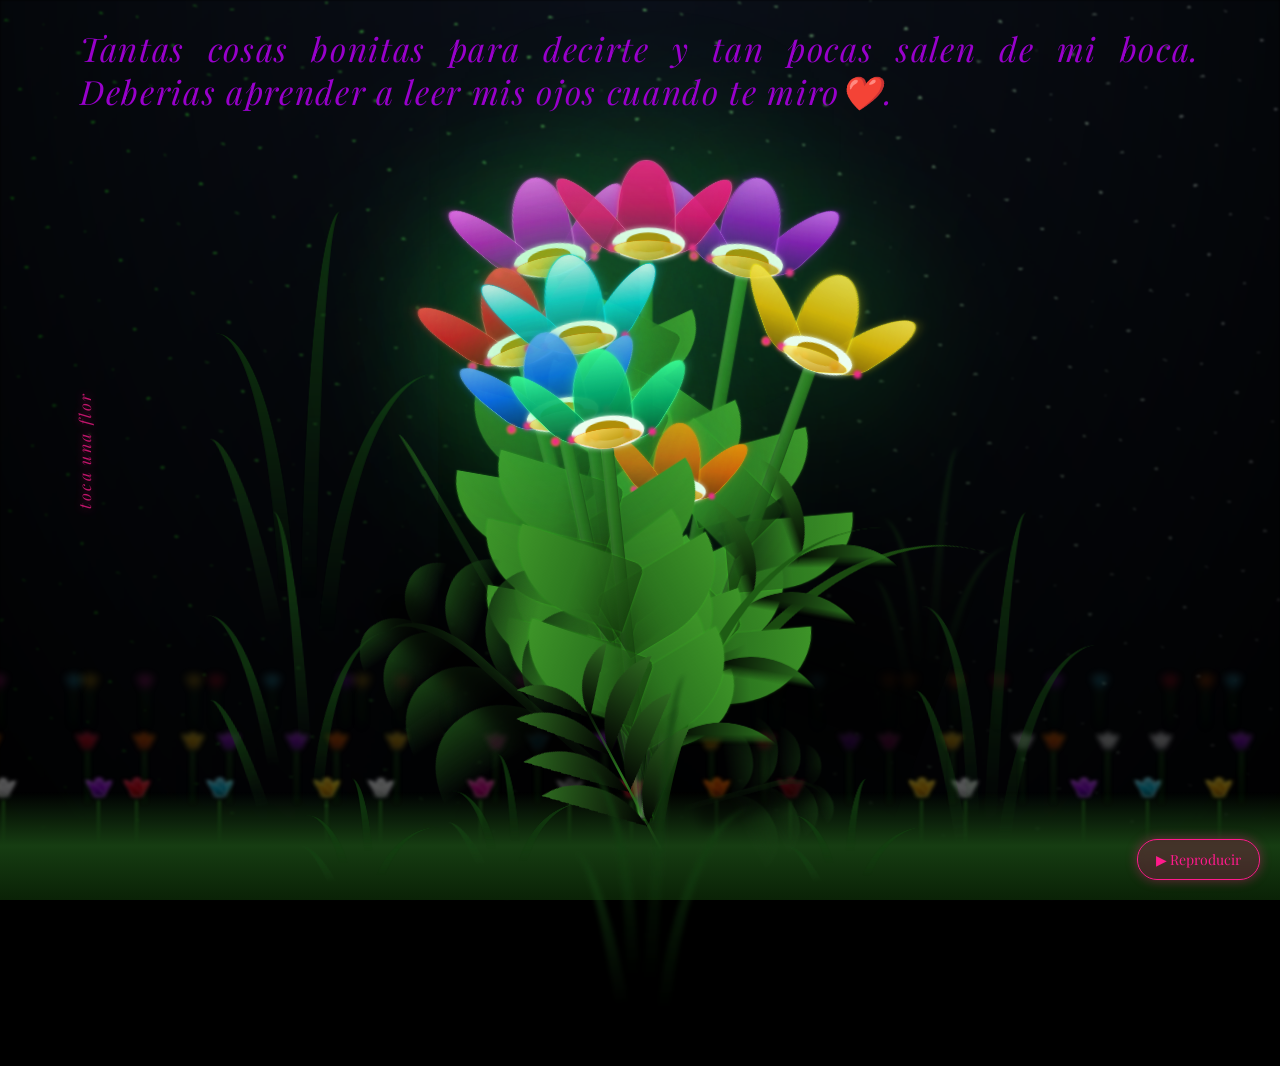
==== commit 68ff8751: "modificacion de flores y poemas" ====
--- a/FLORES.html
+++ b/FLORES.html
@@ -295,10 +295,11 @@
       left: -28%;
       transform: rotate(-8deg);
       animation: moving-flower-1 4.5s linear infinite;
+      z-index: 15;
     }
 
     .flower--4 .flower__line {
-      height: 55vmin;
+      height: 59vmin;
       animation-delay: 0.4s;
     }
 
@@ -380,12 +381,12 @@
       left: 88%;
       transform: rotate(-6deg);
       animation: moving-flower-1 4.8s linear infinite;
-      z-index: 40;
+      z-index: 50;
     }
 
     .flower--7 .flower__line {
-      height: 62vmin;
-      animation-delay: 0.5s;
+      height: 47vmin;
+      animation-delay: 0.7s;
     }
 
     .flower--7 .flower__line__leaf--1 {
@@ -1883,7 +1884,7 @@
 
     <!-- FLOR 1 — ROSA/MAGENTA -->
     <div class="flower flower--1"
-      data-poem="El otro dia estaba pensando <br>en cuentas veces te pienso al dia <br> y me di cuenta que desde te pensé por primera vez, <br> no he dejado de hacerlo en cada instante. <br> Aunque el tiempo pase y las distancias existan,<br> tu recuerdo se quedó instalado,<br> como si nunca te hubieras ido.">
+      data-poem="El otro dia estaba pensando <br>en cuantas veces te pienso al dia <br> y me di cuenta que desde te pensé por primera vez, <br> no he dejado de hacerlo en cada instante. <br> Aunque el tiempo pase y las distancias existan,<br> tu recuerdo se quedó instalado,<br> como si nunca te hubieras ido.">
       <div class="flower__leafs flower__leafs--1">
         <div class="flower__leaf flower__leaf--1"></div>
         <div class="flower__leaf flower__leaf--2"></div>
@@ -2320,7 +2321,7 @@
     </div>
 
   </div>
-  <audio id="audio" loop preload="auto"></audio>
+  <audio id="audio" preload="auto"></audio>
 
   <button id="playBtn" onclick="
   var a=document.getElementById('audio');
@@ -2349,18 +2350,17 @@
       audio.play();
     });
 
-    window.addEventListener('load', () => {
-      const audio = document.getElementById('audio');
-      audio.src = canciones[0];
-
-      audio.play().then(() => {
-        document.getElementById('playBtn').style.display = 'none';
-      }).catch(() => {
-        document.getElementById('playBtn').style.display = 'block';
-      });
-    });
-
-    // El botón también debe usar la canción ya cargada
+
+window.addEventListener('load', () => {
+  audio.src = canciones[0];  
+  audio.play().then(() => {
+    document.getElementById('playBtn').style.display = 'none';
+  }).catch(() => {
+    document.getElementById('playBtn').style.display = 'block';
+  });
+});
+
+
     document.getElementById('playBtn').onclick = function () {
       document.getElementById('audio').play();
       this.style.display = 'none';
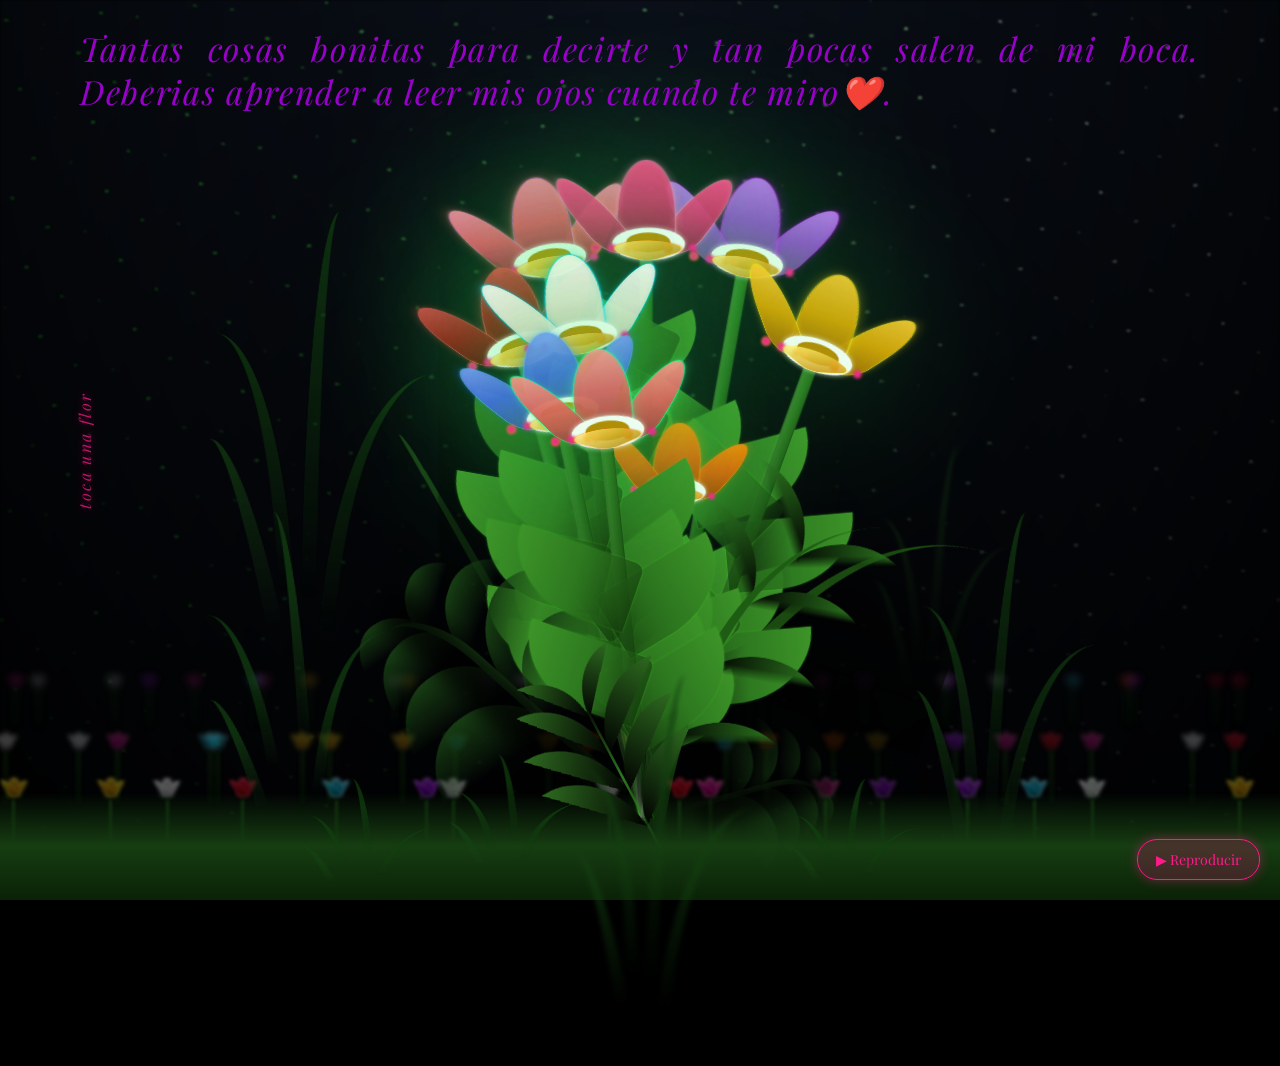
==== commit fb7e73f2: "modificacion de flores y poemas" ====
--- a/FLORES.html
+++ b/FLORES.html
@@ -413,7 +413,7 @@
     .flower--7 .flower__leaf--1,
     .flower--7 .flower__leaf--2,
     .flower--7 .flower__leaf--3 {
-      background-image: linear-gradient(to top, #004d30, #00a86b, #39ff9a);
+      background-image: linear-gradient(to top, #a63c3c, #e85d5d, #ff9a8c);
       box-shadow:
         0 0 4px #39ff9a,
         0 0 14px rgba(57, 255, 154, 0.5),
@@ -464,7 +464,7 @@
     .flower--8 .flower__leaf--1,
     .flower--8 .flower__leaf--2,
     .flower--8 .flower__leaf--3 {
-      background-image: linear-gradient(to top, #001a6e, #0055ff, #66aaff);
+      background-image: linear-gradient(to top, #3a5a9f, #4361ee, #7b9cff);
       box-shadow:
         0 0 4px #66aaff,
         0 0 14px rgba(0, 100, 255, 0.5),
@@ -515,11 +515,11 @@
     .flower--9 .flower__leaf--1,
     .flower--9 .flower__leaf--2,
     .flower--9 .flower__leaf--3 {
-      background-image: linear-gradient(to top, #6a0080, #cc00cc, #ff66ff);
-      box-shadow:
-        0 0 4px #ff66ff,
-        0 0 14px rgba(255, 0, 255, 0.5),
-        inset 0 0 8px rgba(255, 0, 255, 0.2);
+      background-image: linear-gradient(to top, #a4133c, #ff4d6d, #ff8fab);
+box-shadow:
+  0 0 6px #ff9a8c,
+  0 0 18px rgba(255, 120, 120, 0.5),
+  inset 0 0 10px rgba(255, 120, 120, 0.3);
       outline: 1.5px solid rgba(255, 100, 255, 0.7);
     }
 
@@ -593,11 +593,11 @@
     .flower--1 .flower__leaf--1,
     .flower--1 .flower__leaf--2,
     .flower--1 .flower__leaf--3 {
-      background-image: linear-gradient(to top, #8b0050, #e8006b, #ff1a8c);
+      background-image: linear-gradient(to top, #8b1e3f, #d6336c, #ff4d8d);
       box-shadow:
-        0 0 4px #ff1a8c,
-        0 0 12px rgba(255, 26, 140, 0.6),
-        inset 0 0 8px rgba(255, 26, 140, 0.3);
+        0 0 4px #f7a1b5,
+        0 0 12px rgba(247, 161, 181, 0.6),
+        inset 0 0 8px rgba(247, 161, 181, 0.3);
       outline: 1.5px solid rgba(255, 100, 180, 0.7);
     }
 
@@ -611,7 +611,7 @@
     .flower--2 .flower__leaf--1,
     .flower--2 .flower__leaf--2,
     .flower--2 .flower__leaf--3 {
-      background-image: linear-gradient(to top, #8a5a00, #f0b800, #ffe44d);
+      background-image: linear-gradient(to top, #a86b00, #e6a800, #ffcc33);
       box-shadow:
         0 0 4px #ffe44d,
         0 0 14px rgba(255, 220, 0, 0.5),
@@ -629,11 +629,11 @@
     .flower--3 .flower__leaf--1,
     .flower--3 .flower__leaf--2,
     .flower--3 .flower__leaf--3 {
-      background-image: linear-gradient(to top, #7a0000, #e8001a, #ff4444);
+      background-image: linear-gradient(to top, #5c0000, #a11212, #d64545);
       box-shadow:
-        0 0 4px #ff4444,
-        0 0 14px rgba(255, 50, 50, 0.6),
-        inset 0 0 8px rgba(255, 50, 50, 0.25);
+        0 0 4px #d64545,
+        0 0 14px rgba(214, 69, 69, 0.6),
+        inset 0 0 8px rgba(214, 69, 69, 0.25);
       outline: 1.5px solid rgba(255, 80, 80, 0.7);
     }
 
@@ -647,7 +647,7 @@
     .flower--4 .flower__leaf--1,
     .flower--4 .flower__leaf--2,
     .flower--4 .flower__leaf--3 {
-      background-image: linear-gradient(to top, #006070, #00ccdd, #e0faff);
+      background-image: linear-gradient(to top, #d6d0c4, #f5efe6, #ffffff);
       box-shadow:
         0 0 4px #00eeff,
         0 0 14px rgba(0, 200, 230, 0.5),
@@ -665,7 +665,7 @@
     .flower--5 .flower__leaf--1,
     .flower--5 .flower__leaf--2,
     .flower--5 .flower__leaf--3 {
-      background-image: linear-gradient(to top, #3a0070, #9900cc, #dd66ff);
+      background-image: linear-gradient(to top, #6a4c93, #9d4edd, #c77dff);
       box-shadow:
         0 0 4px #cc44ff,
         0 0 14px rgba(180, 0, 255, 0.5),
@@ -683,8 +683,8 @@
     .flower--6 .flower__leaf--1,
     .flower--6 .flower__leaf--2,
     .flower--6 .flower__leaf--3 {
-      background-image: linear-gradient(to top, #7a2200, #e85000, #ff8c00);
-      box-shadow:
+      background-image: linear-gradient(to top, #a04000, #e85d04, #ff8c00);
+        box-shadow:
         0 0 4px #ff8c00,
         0 0 14px rgba(255, 120, 0, 0.5),
         inset 0 0 8px rgba(255, 120, 0, 0.2);
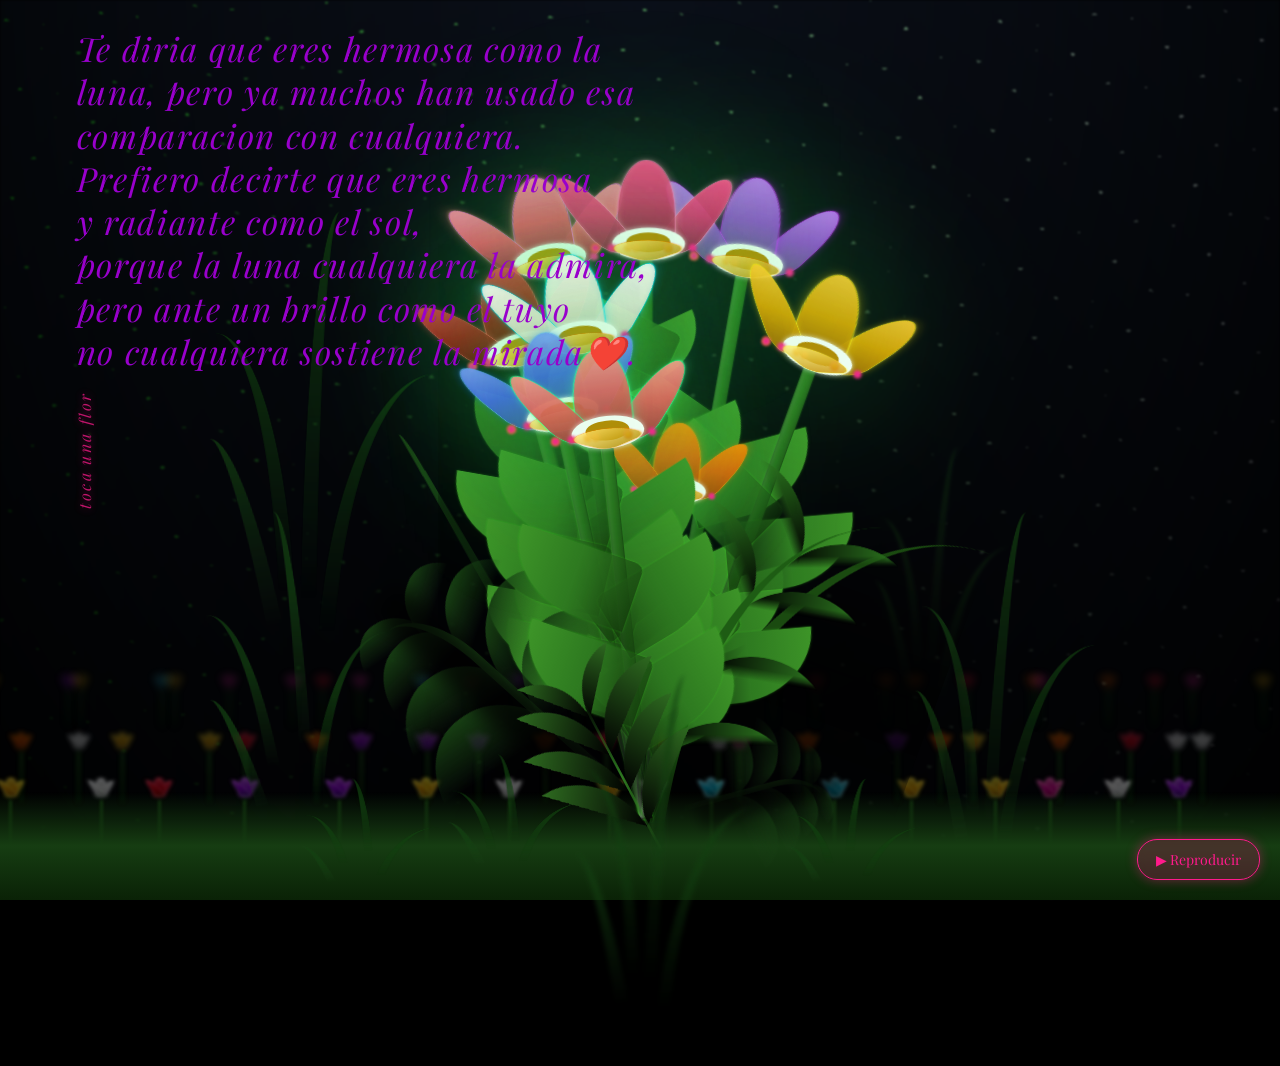
==== commit d72d1bdf: "modificacion de flores y poemas" ====
--- a/FLORES.html
+++ b/FLORES.html
@@ -122,28 +122,38 @@
     /* =============================================
         TEXTO TÍTULO - AHORA MORADO Y CURSIVO
       ============================================= */
-    .title {
-      position: fixed;
-      top: 3vmin;
-      left: 50%;
-      transform: translateX(-50%);
-      z-index: 200;
-      width: min(90vw, 160vmin);
-      text-align: justify;
-      font-family: 'Playfair Display', serif;
-      font-size: clamp(1rem, 2.6vw, 2.2rem);
-      font-weight: 400;
-      font-style: italic;
-      letter-spacing: 0.05em;
-      line-height: 1.3;
-      color: var(--neon-purple);
-      text-shadow:
-        0 0 12px var(--blue-),
-        0 0 40px rgba(1, 238, 255, 0.5);
-      animation: title-flicker 3s infinite;
-      padding: 0 1rem;
-      box-sizing: border-box;
-    }
+/* En el bloque general del .title, cambia: */
+.title {
+  position: fixed;
+  top: 3vmin;
+  left: 6vw;          /* ← antes: left: 50% */
+  transform: none;    /* ← antes: translateX(-50%) */
+  z-index: 200;
+  width: min(55vw, 700px);   /* ← ancho controlado para no invadir el centro */
+  text-align: left;          /* ← antes: justify */
+  font-family: 'Playfair Display', serif;
+  font-size: clamp(1rem, 2.6vw, 2.2rem);
+  font-weight: 400;
+  font-style: italic;
+  letter-spacing: 0.05em;
+  line-height: 1.3;
+  color: var(--neon-purple);
+  text-shadow:
+    0 0 12px var(--blue-),
+    0 0 40px rgba(1, 238, 255, 0.5);
+  animation: title-flicker 3s infinite;
+  padding: 0 1rem 0 0;
+  box-sizing: border-box;
+}
+
+@media (max-width: 768px) {
+  .title {
+    left: 50%;
+    transform: translateX(-50%);
+    width: min(90vw, 160vmin);
+    text-align: justify;
+  }
+}
 
     @keyframes title-flicker {
 
@@ -1854,8 +1864,7 @@
 
 <body>
 
-  <div class="title">Tantas cosas bonitas para decirte y tan pocas salen de mi boca. Deberias aprender a leer mis ojos
-    cuando te miro❤️. <br> </div>
+  <div class="title">Te diria que eres hermosa como la <br> luna, pero ya muchos han usado esa comparacion  con cualquiera.<br>Prefiero decirte que eres hermosa <br> y radiante como el sol, <br> porque la luna cualquiera la admira, <br> pero ante un brillo como el tuyo  <br> no cualquiera sostiene la mirada❤️. <br> </div>
   <div class="night"></div>
   <div style="
       position: fixed;
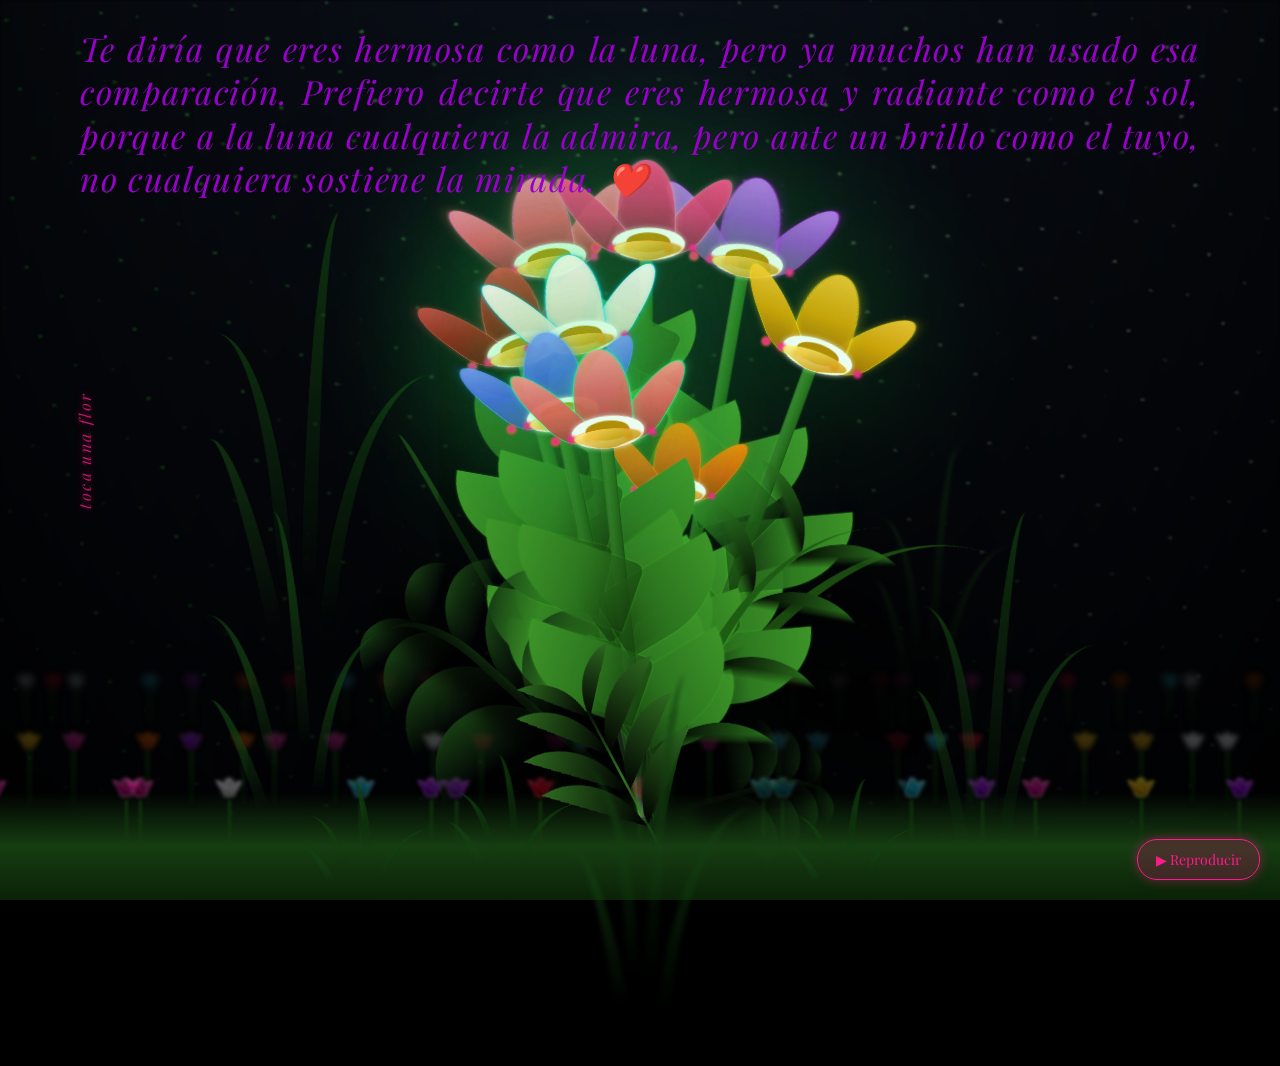
==== commit 68a7c2b2: "modificacion de flores y poemas" ====
--- a/FLORES.html
+++ b/FLORES.html
@@ -122,38 +122,28 @@
     /* =============================================
         TEXTO TÍTULO - AHORA MORADO Y CURSIVO
       ============================================= */
-/* En el bloque general del .title, cambia: */
-.title {
-  position: fixed;
-  top: 3vmin;
-  left: 6vw;          /* ← antes: left: 50% */
-  transform: none;    /* ← antes: translateX(-50%) */
-  z-index: 200;
-  width: min(55vw, 700px);   /* ← ancho controlado para no invadir el centro */
-  text-align: left;          /* ← antes: justify */
-  font-family: 'Playfair Display', serif;
-  font-size: clamp(1rem, 2.6vw, 2.2rem);
-  font-weight: 400;
-  font-style: italic;
-  letter-spacing: 0.05em;
-  line-height: 1.3;
-  color: var(--neon-purple);
-  text-shadow:
-    0 0 12px var(--blue-),
-    0 0 40px rgba(1, 238, 255, 0.5);
-  animation: title-flicker 3s infinite;
-  padding: 0 1rem 0 0;
-  box-sizing: border-box;
-}
-
-@media (max-width: 768px) {
-  .title {
-    left: 50%;
-    transform: translateX(-50%);
-    width: min(90vw, 160vmin);
-    text-align: justify;
-  }
-}
+    .title {
+      position: fixed;
+      top: 3vmin;
+      left: 50%;
+      transform: translateX(-50%);
+      z-index: 200;
+      width: min(90vw, 160vmin);
+      text-align: justify;
+      font-family: 'Playfair Display', serif;
+      font-size: clamp(1rem, 2.6vw, 2.2rem);
+      font-weight: 400;
+      font-style: italic;
+      letter-spacing: 0.05em;
+      line-height: 1.3;
+      color: var(--neon-purple);
+      text-shadow:
+        0 0 12px var(--blue-),
+        0 0 40px rgba(1, 238, 255, 0.5);
+      animation: title-flicker 3s infinite;
+      padding: 0 1rem;
+      box-sizing: border-box;
+    }
 
     @keyframes title-flicker {
 
@@ -1864,8 +1854,7 @@
 
 <body>
 
-  <div class="title">Te diria que eres hermosa como la <br> luna, pero ya muchos han usado esa comparacion  con cualquiera.<br>Prefiero decirte que eres hermosa <br> y radiante como el sol, <br> porque la luna cualquiera la admira, <br> pero ante un brillo como el tuyo  <br> no cualquiera sostiene la mirada❤️. <br> </div>
-  <div class="night"></div>
+<div class="title">Te diría que eres hermosa como la luna, pero ya muchos han usado esa comparación. Prefiero decirte que eres hermosa y radiante como el sol, porque a la luna cualquiera la admira, pero ante un brillo como el tuyo, no cualquiera sostiene la mirada. ❤️<br></div>  <div class="night"></div>
   <div style="
       position: fixed;
       left: 2vw;
